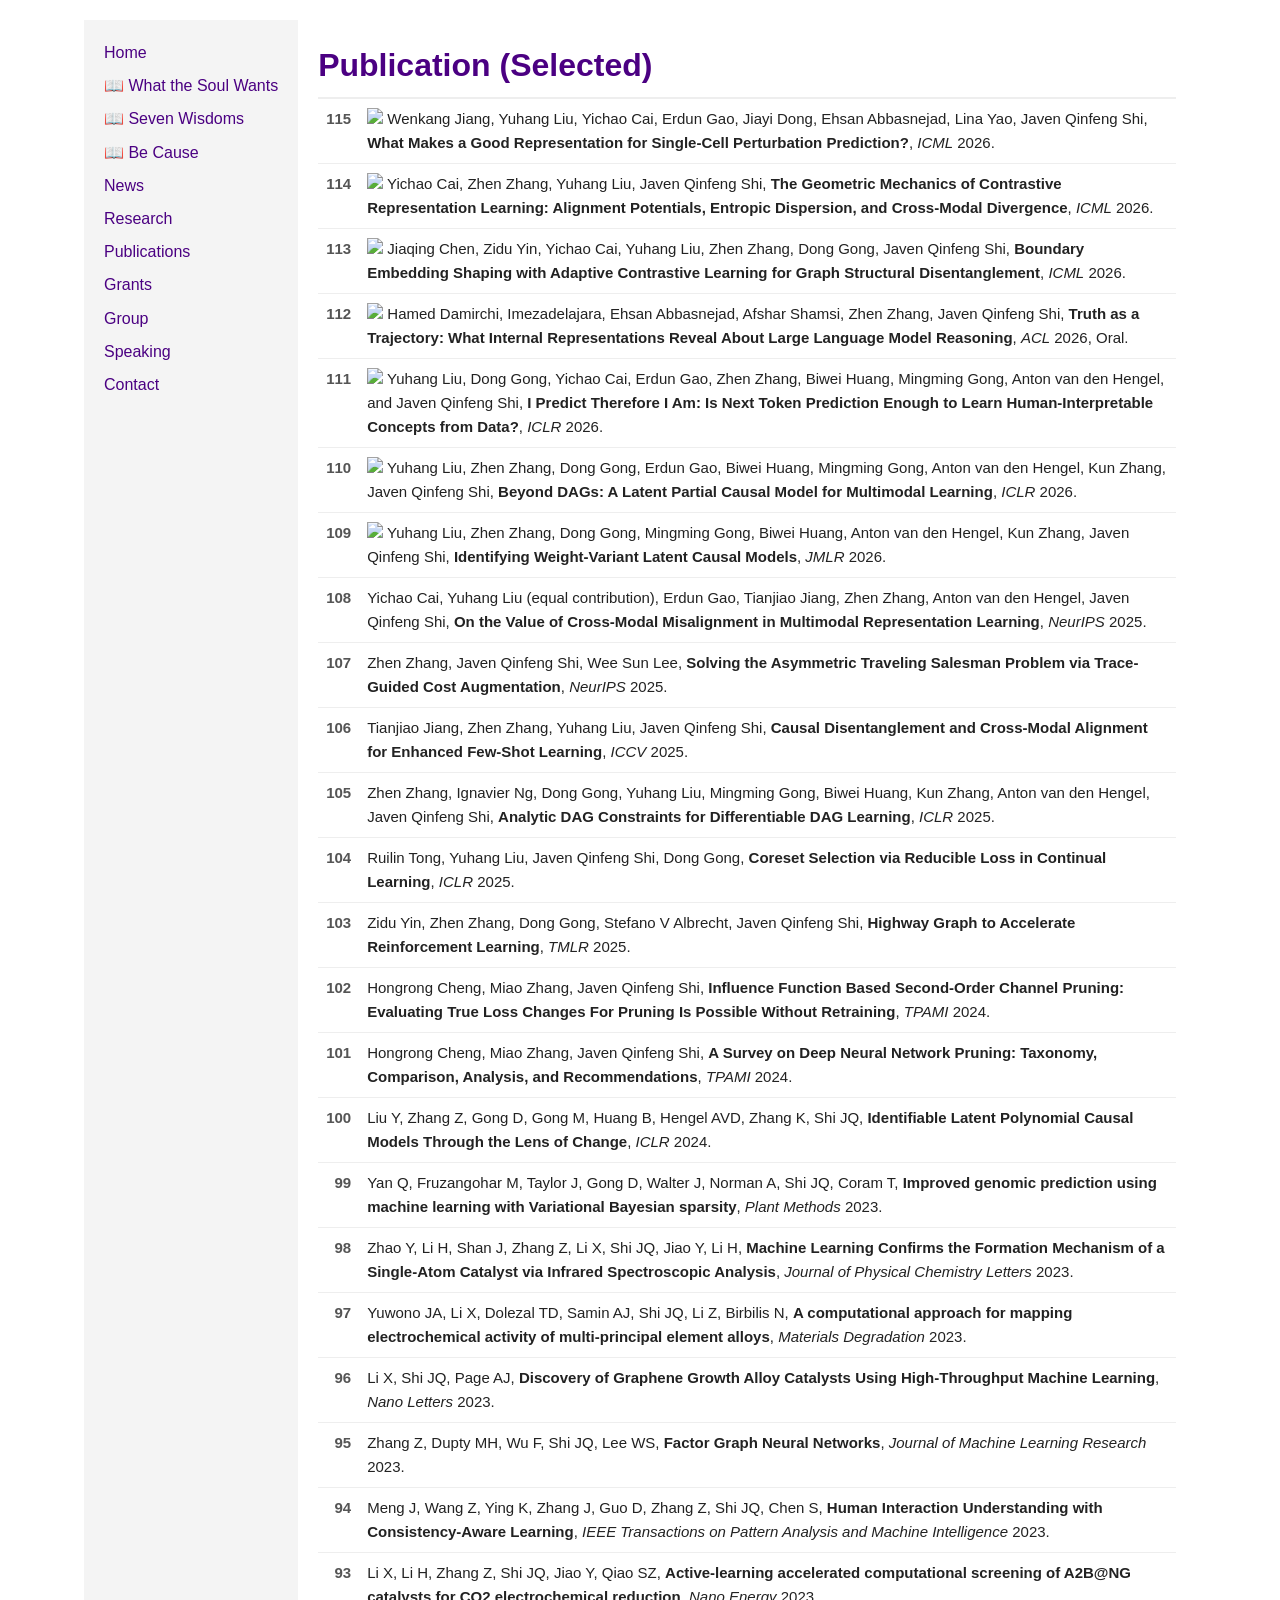
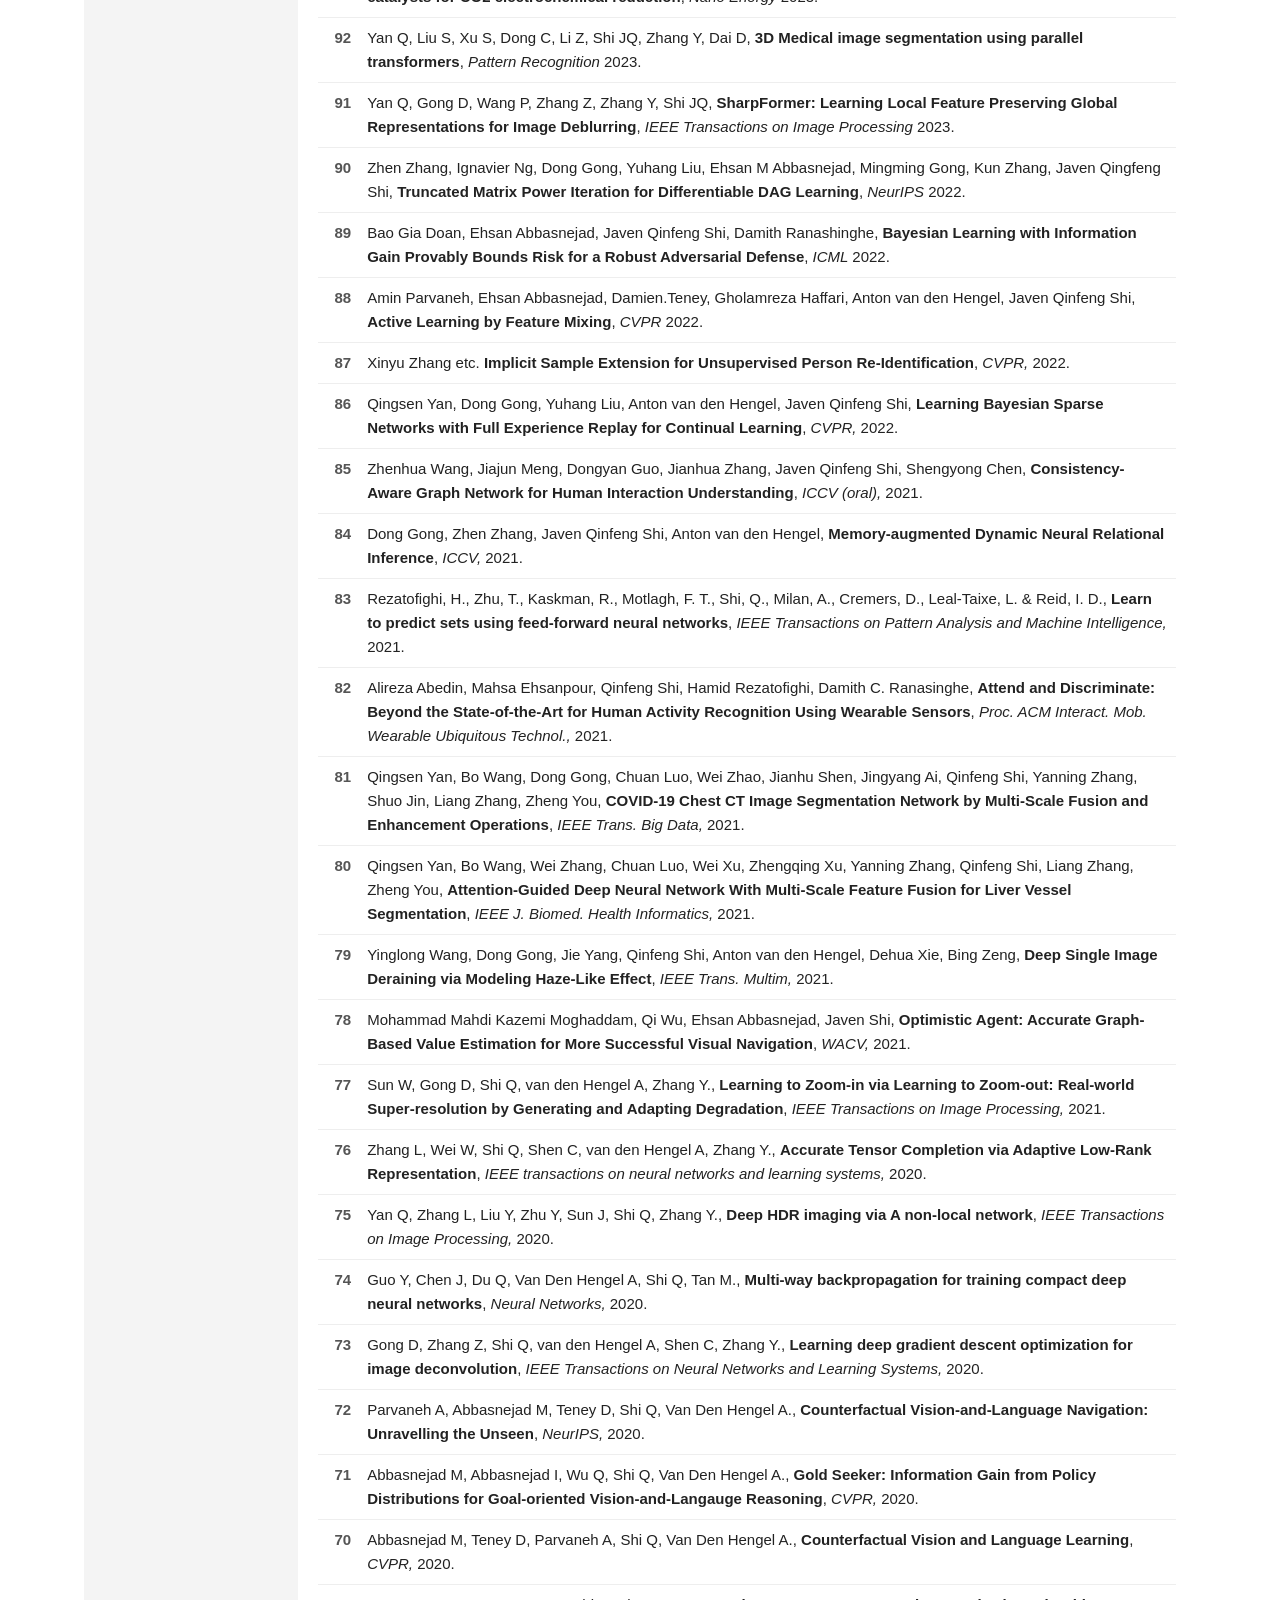
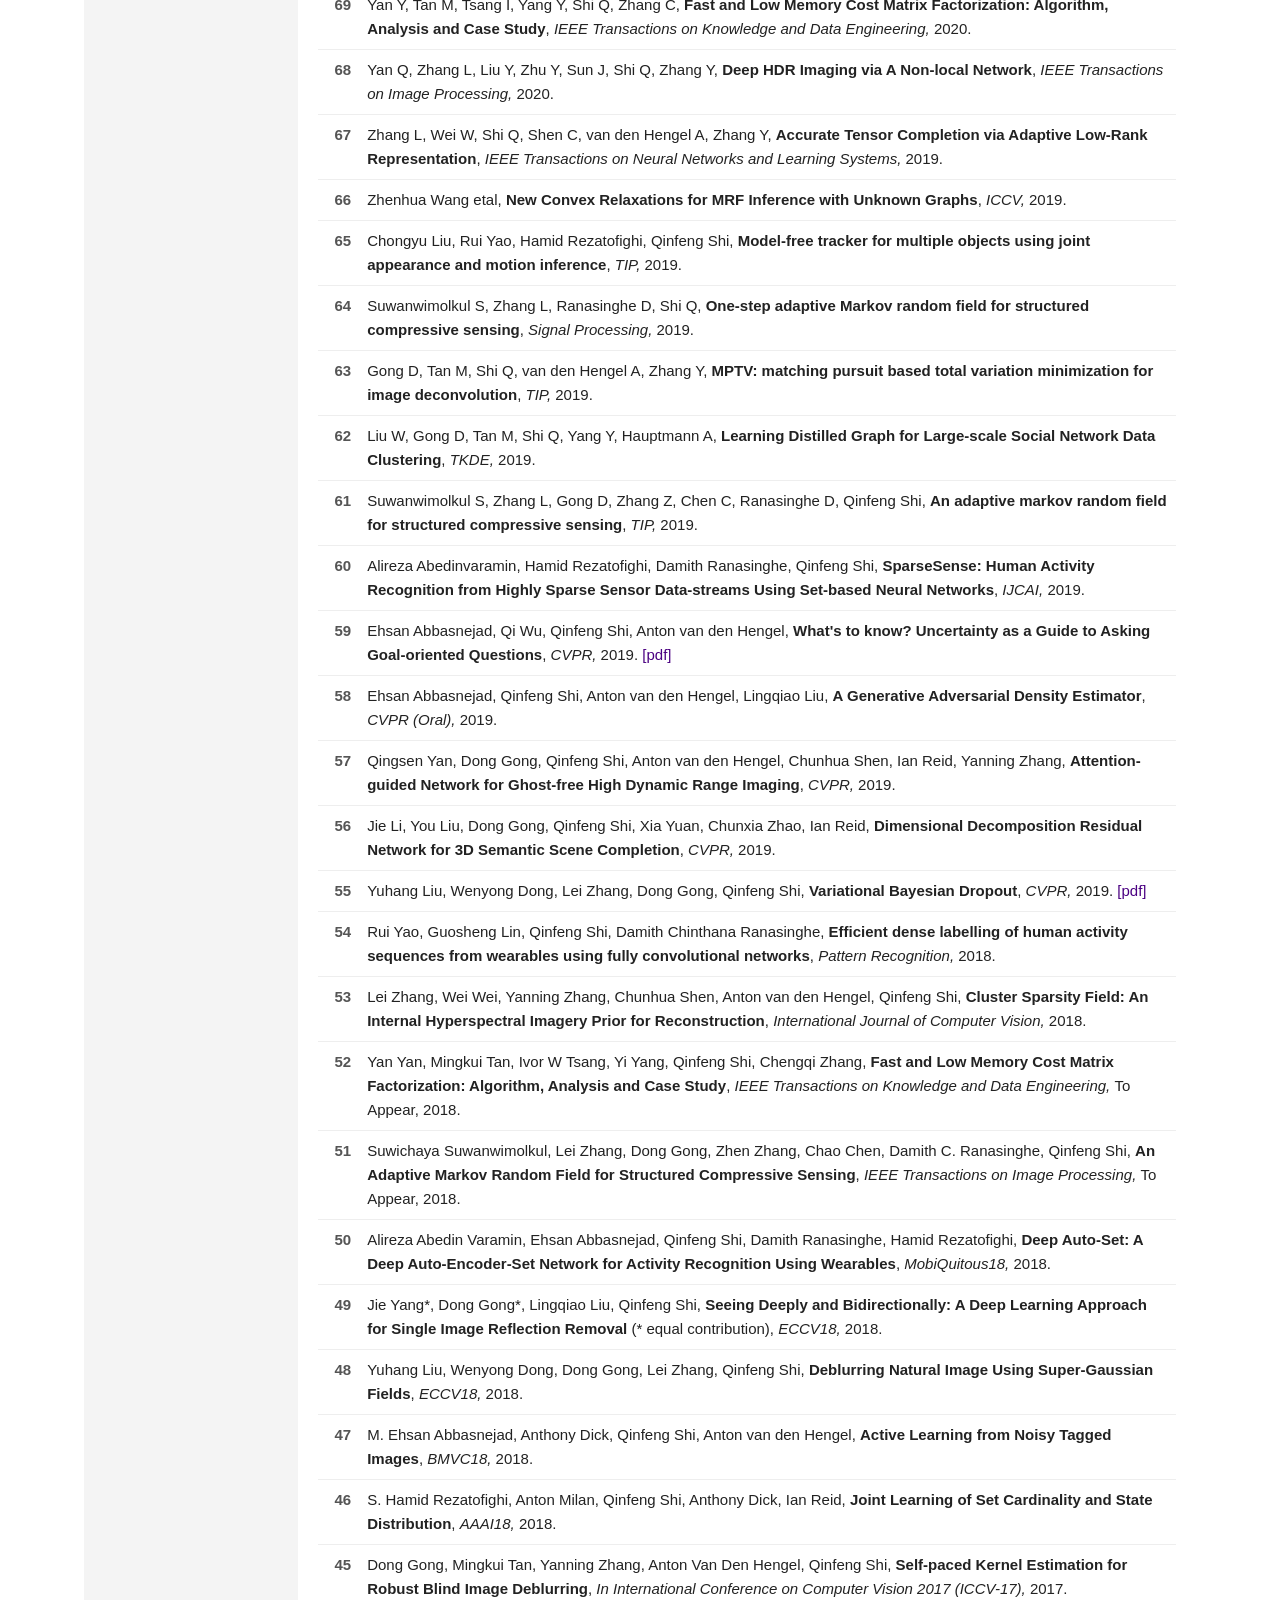
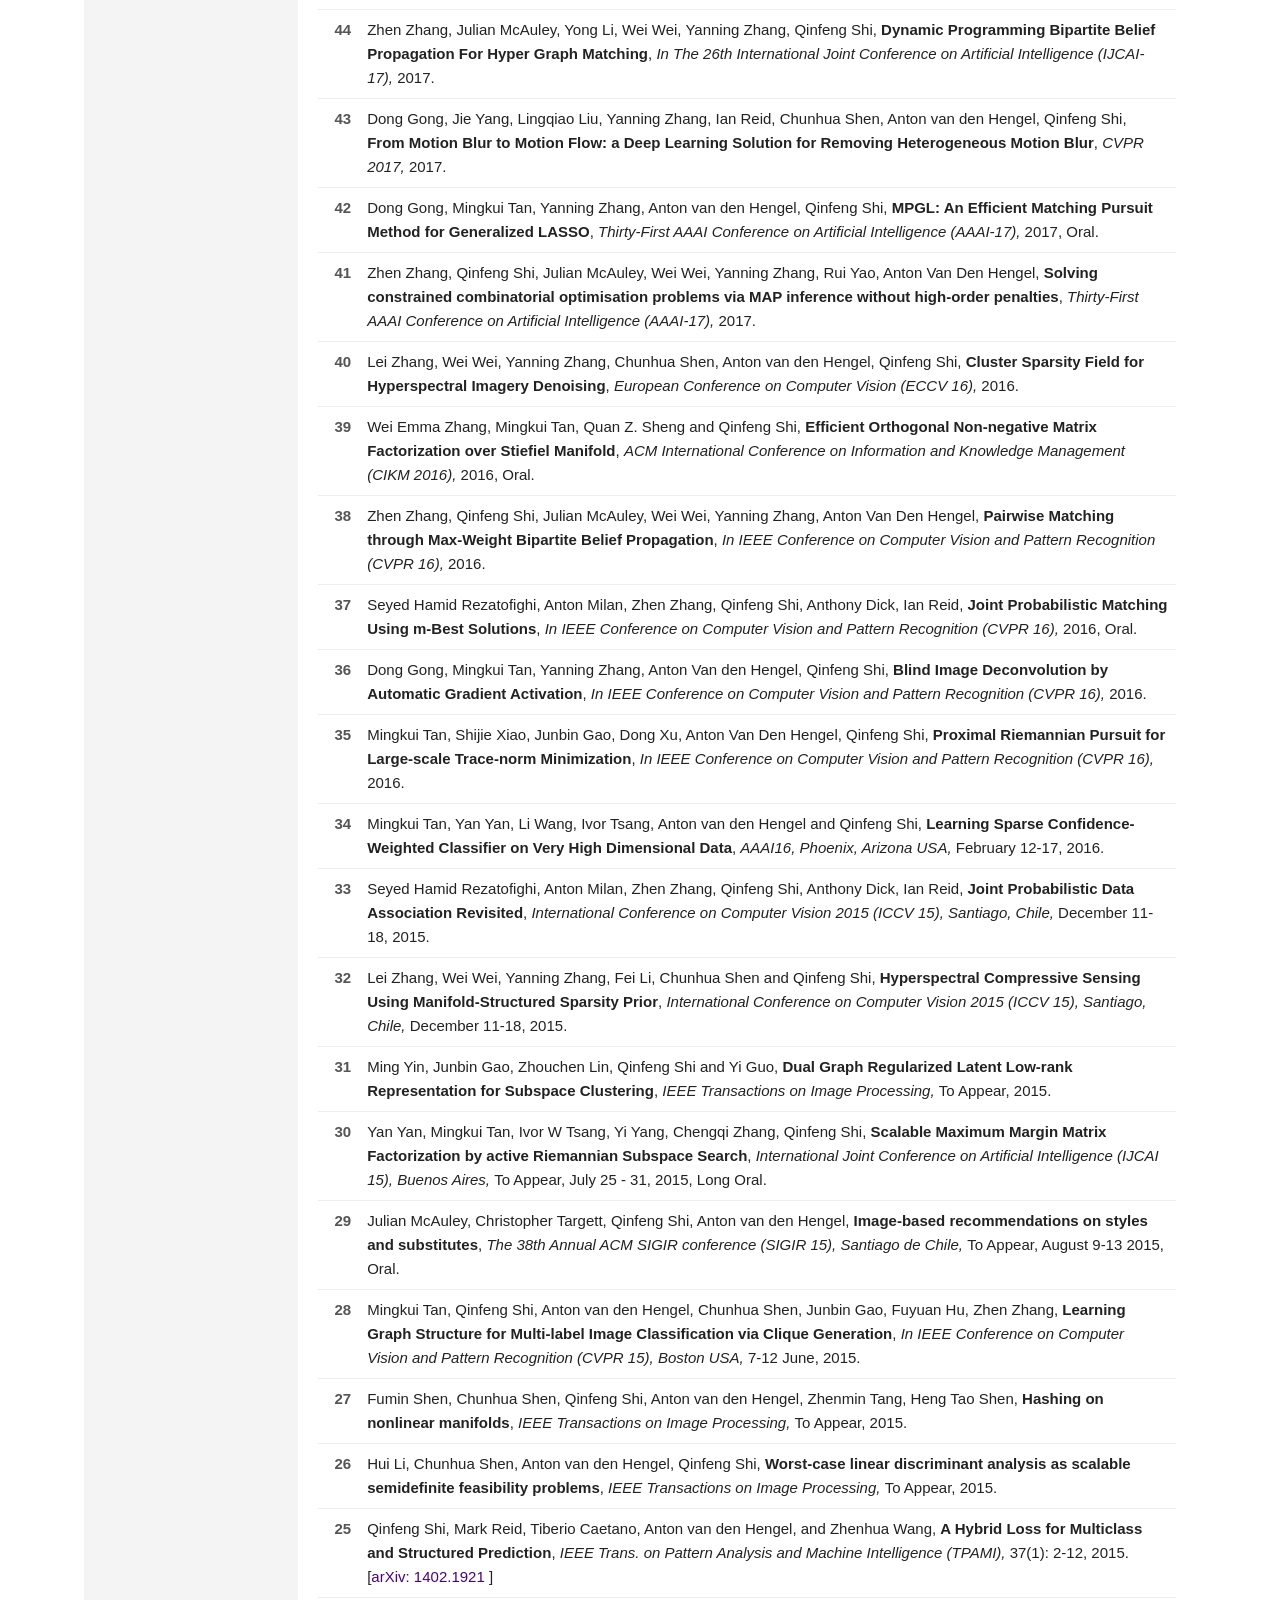
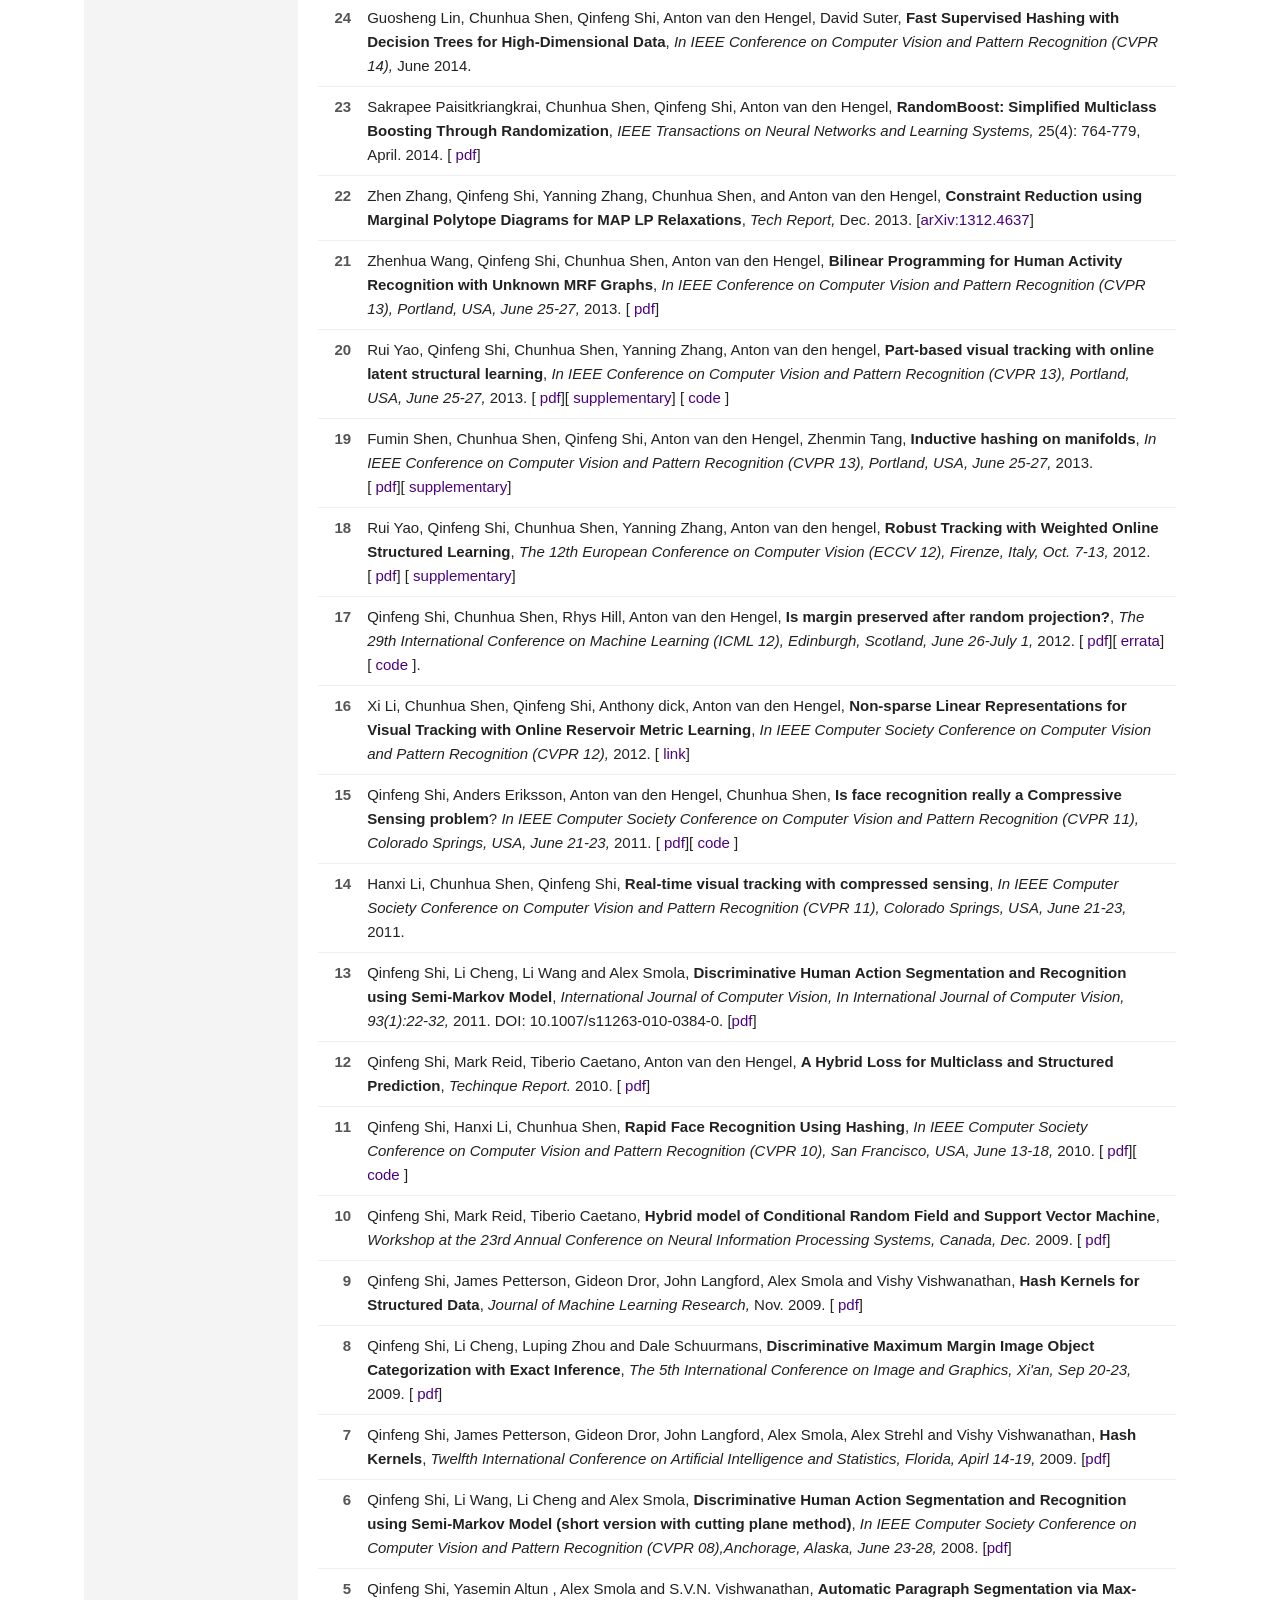
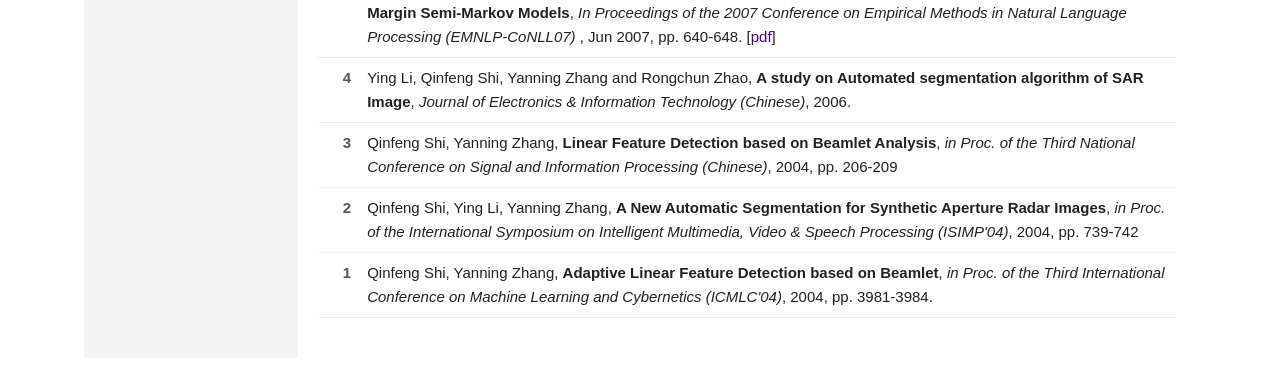
==== pubs.html @ 177cdf7b "Add files via upload" ====
<!DOCTYPE html>
<html lang="en">
<head>
  <meta charset="UTF-8">
  <meta name="viewport" content="width=device-width, initial-scale=1.0">
  <title>Causal AI Group – Professor Javen Qinfeng Shi</title>
  <link rel="stylesheet" href="style.css?v=2025-09-08"><!-- cache-bust -->
  <style>
    :root { color-scheme: light only; }
    html, body { background: #ffffff !important; color: #222 !important; font-family: Arial, sans-serif; margin: 0; line-height: 1.6; }
    a { color: #4B0082 !important; text-decoration: none; }
    a:hover { text-decoration: underline; }
    #container { display: flex; max-width: 1200px; margin: auto; }
    aside { flex: 0 0 180px; padding: 20px; background: #f4f4f4 !important; }
    main { flex: 1; padding: 20px; }
    h1 { color: #4B0082; border-bottom: 2px solid #eee; padding-bottom: 6px; }
    h2, h3 { color: #4B0082; margin-top: 30px; }
    ul { padding-left: 20px; }
    ul li { margin-bottom: 6px; }
    section { margin-bottom: 40px; }
    .future-students { margin-top: 30px; padding: 15px; background: #f9f9f9; border-left: 4px solid #4B0082; border-radius: 8px; }
    @media (max-width: 768px) { #container { flex-direction: column; } aside { width: 100%; text-align: center; } }
  </style>
</head>
<body>
<div id="container">
  <aside>
    <nav>
      <a href="index.html">Home</a><br>
      <a href="#soul-wants">📖 What the Soul Wants</a>
      <a href="index.html#seven-wisdoms">📖 Seven Wisdoms</a><br>
      <a href="index.html#book">📖 Be Cause</a><br>
      <a href="index.html#news">News</a><br>
      <a href="index.html#research">Research</a><br>
      <a href="pubs.html">Publications</a><br>
      <a href="grants.html">Grants</a><br>
      <a href="supervise.html">Group</a><br>
       <a href="index.html#speaking">Speaking</a><br>
       <a href="index.html#contact">Contact</a>
    </nav>
  </aside>

  <main>
    <h1>Publication (Selected)</h1>


  

   
  <!-- publication -->
 
 <tr>
  <td colspan="2">
    <a name="pubs"></a>
    <table cellpadding="5" cellspacing="0">
    	<tr>
        <td valign="top">115</td>
        <td>
          <img src="images/new.gif"> Wenkang Jiang, Yuhang Liu, Yichao Cai, Erdun Gao, Jiayi Dong, Ehsan Abbasnejad, Lina Yao, Javen Qinfeng Shi,
          <b>What Makes a Good Representation for Single-Cell Perturbation Prediction?</b>,
          <i>ICML</i> 2026. <br />
        </td>
      </tr>
      <tr>
        <td valign="top">114</td>
        <td>
          <img src="images/new.gif"> Yichao Cai, Zhen Zhang, Yuhang Liu, Javen Qinfeng Shi,
          <b>The Geometric Mechanics of Contrastive Representation Learning: Alignment Potentials, Entropic Dispersion, and Cross-Modal Divergence</b>,
          <i>ICML</i> 2026. <br />
        </td>
      </tr>
      <tr>
        <td valign="top">113</td>
        <td>
          <img src="images/new.gif"> Jiaqing Chen, Zidu Yin, Yichao Cai, Yuhang Liu, Zhen Zhang, Dong Gong, Javen Qinfeng Shi,
          <b>Boundary Embedding Shaping with Adaptive Contrastive Learning for Graph Structural Disentanglement</b>,
          <i>ICML</i> 2026. <br />
        </td>
      </tr>
<tr>
        <td valign="top">112</td>
        <td>
          <img src="images/new.gif"> Hamed Damirchi, Imezadelajara, Ehsan Abbasnejad, Afshar Shamsi, Zhen Zhang, Javen Qinfeng Shi,
          <b>Truth as a Trajectory: What Internal Representations Reveal About Large Language Model Reasoning</b>,
          <i>ACL</i> 2026, Oral. <br />
        </td>
      </tr>


    	<tr>
        <td valign="top">111</td>
        <td>
          <img src="images/new.gif"> Yuhang Liu, Dong Gong, Yichao Cai, Erdun Gao, Zhen Zhang, Biwei Huang, Mingming Gong, Anton van den Hengel, and Javen Qinfeng Shi,
          <b>I Predict Therefore I Am: Is Next Token Prediction Enough to Learn Human-Interpretable Concepts from Data?</b>,
          <i>ICLR</i> 2026. <br />
        </td>
      </tr>

    	<tr>
        <td valign="top">110</td>
        <td>
          <img src="images/new.gif"> Yuhang Liu, Zhen Zhang, Dong Gong, Erdun Gao, Biwei Huang, Mingming Gong, Anton van den Hengel, Kun Zhang, Javen Qinfeng Shi,
          <b>Beyond DAGs: A Latent Partial Causal Model for Multimodal Learning</b>,
          <i>ICLR</i> 2026. <br />
        </td>
      </tr>

    	<tr>
        <td valign="top">109</td>
        <td>
          <img src="images/new.gif"> Yuhang Liu, Zhen Zhang, Dong Gong, Mingming Gong, Biwei Huang, Anton van den Hengel, Kun Zhang, Javen Qinfeng Shi,
          <b>Identifying Weight-Variant Latent Causal Models</b>,
          <i>JMLR</i> 2026. <br />
        </td>
      </tr>
    	<tr>
        <td valign="top">108</td>
        <td>
          Yichao Cai, Yuhang Liu (equal contribution), Erdun Gao, Tianjiao Jiang, Zhen Zhang, Anton van den Hengel, Javen Qinfeng Shi,
          <b>On the Value of Cross-Modal Misalignment in Multimodal Representation Learning</b>,
          <i>NeurIPS</i> 2025. <br />
        </td>
      </tr>
      <tr>
        <td valign="top">107</td>
        <td>
         Zhen Zhang, Javen Qinfeng Shi, Wee Sun Lee,
          <b>Solving the Asymmetric Traveling Salesman Problem via Trace-Guided Cost Augmentation</b>,
          <i>NeurIPS</i> 2025. <br />
        </td>
      </tr>
    	
    	<tr>
        <td valign="top">106</td>
        <td>
          Tianjiao Jiang, Zhen Zhang, Yuhang Liu, Javen Qinfeng Shi,
          <b>Causal Disentanglement and Cross-Modal Alignment for Enhanced Few-Shot Learning</b>,
          <i>ICCV</i> 2025. <br />
        </td>
      </tr>
      <tr>
        <td valign="top">105</td>
        <td>
          Zhen Zhang, Ignavier Ng, Dong Gong, Yuhang Liu, Mingming Gong, Biwei Huang, Kun Zhang, Anton van den Hengel, Javen Qinfeng Shi,
          <b>Analytic DAG Constraints for Differentiable DAG Learning</b>,
          <i>ICLR</i> 2025. <br />
        </td>
      </tr>
      <tr>
        <td valign="top">104</td>
        <td>
         Ruilin Tong, Yuhang Liu, Javen Qinfeng Shi, Dong Gong,
          <b>Coreset Selection via Reducible Loss in Continual Learning</b>,
          <i>ICLR</i> 2025. <br />
        </td>
      </tr>
      <tr>
        <td valign="top">103</td>
        <td>
          Zidu Yin, Zhen Zhang, Dong Gong, Stefano V Albrecht, Javen Qinfeng Shi,
          <b>Highway Graph to Accelerate Reinforcement Learning</b>,
          <i>TMLR</i> 2025. <br />
        </td>
      </tr>

<td valign="top">  102</td>
	<td> 
	   Hongrong Cheng, Miao Zhang, Javen Qinfeng Shi,
	  <b> Influence Function Based Second-Order Channel Pruning: Evaluating True Loss Changes For Pruning Is Possible Without Retraining</b>,
	  <i> TPAMI </i> 2024. <br /> 
        </td>
	</tr>


	<td valign="top">  101</td>
	<td> 
	  Hongrong Cheng, Miao Zhang, Javen Qinfeng Shi,
	  <b> A Survey on Deep Neural Network Pruning: Taxonomy, Comparison, Analysis, and Recommendations</b>,
	  <i> TPAMI </i> 2024. <br /> 
        </td>
	</tr>
	<td valign="top">  100</td>
	<td> 
	   Liu Y, Zhang Z, Gong D, Gong M, Huang B, Hengel AVD, Zhang K, Shi JQ,
	  <b> Identifiable Latent Polynomial Causal Models Through the Lens of Change</b>,
	  <i> ICLR </i> 2024. <br /> 
        </td>
	</tr>
<td valign="top">  99</td>
	<td> 
	   Yan Q, Fruzangohar M, Taylor J, Gong D, Walter J, Norman A, Shi JQ, Coram T,
	  <b> Improved genomic prediction using machine learning with Variational Bayesian sparsity</b>,
	  <i> Plant Methods </i> 2023. <br /> 
        </td>
	</tr>
	<td valign="top">  98</td>
	<td> 
	  Zhao Y, Li H, Shan J, Zhang Z, Li X, Shi JQ, Jiao Y, Li H,
	  <b> Machine Learning Confirms the Formation Mechanism of a Single-Atom Catalyst via Infrared Spectroscopic Analysis</b>,
	  <i> Journal of Physical Chemistry Letters </i> 2023. <br /> 
        </td>
	</tr>
	<td valign="top">  97</td>
	<td> 
	   Yuwono JA, Li X, Dolezal TD, Samin AJ, Shi JQ, Li Z, Birbilis N,
	  <b> A computational approach for mapping electrochemical activity of multi-principal element alloys</b>,
	  <i> Materials Degradation </i> 2023. <br /> 
        </td>
	</tr>
	<td valign="top">  96</td>
	<td> 
	 Li X, Shi JQ, Page AJ,
	  <b> Discovery of Graphene Growth Alloy Catalysts Using High-Throughput Machine Learning</b>,
	  <i> Nano Letters </i> 2023. <br /> 
        </td>
	</tr>

	<td valign="top">  95</td>
	<td> 
	  Zhang Z, Dupty MH, Wu F, Shi JQ, Lee WS,
	  <b> Factor Graph Neural Networks</b>,
	  <i> Journal of Machine Learning Research </i> 2023. <br /> 
        </td>
	</tr>
	<td valign="top">  94</td>
	<td> 
	  Meng J, Wang Z, Ying K, Zhang J, Guo D, Zhang Z, Shi JQ, Chen S,
	  <b> Human Interaction Understanding with Consistency-Aware Learning</b>,
	  <i> IEEE Transactions on Pattern Analysis and Machine Intelligence </i> 2023. <br /> 
        </td>
	</tr>
	<td valign="top">  93</td>
	<td> 
	  Li X, Li H, Zhang Z, Shi JQ, Jiao Y, Qiao SZ,
	  <b> Active-learning accelerated computational screening of A<inf>2</inf>B@NG catalysts for CO<inf>2</inf> electrochemical reduction</b>,
	  <i> Nano Energy </i> 2023. <br /> 
        </td>
	</tr>
	<td valign="top">  92</td>
	<td> 
	   Yan Q, Liu S, Xu S, Dong C, Li Z, Shi JQ, Zhang Y, Dai D,
	  <b> 3D Medical image segmentation using parallel transformers</b>,
	  <i> Pattern Recognition </i> 2023. <br /> 
        </td>
	</tr>
	<td valign="top">  91</td>
	<td> 
	  Yan Q, Gong D, Wang P, Zhang Z, Zhang Y, Shi JQ,
	  <b> SharpFormer: Learning Local Feature Preserving Global Representations for Image Deblurring</b>,
	  <i> IEEE Transactions on Image Processing </i> 2023. <br /> 
        </td>
	</tr>
	<td valign="top">  90</td>
	<td> 
	  Zhen Zhang, Ignavier Ng, Dong Gong, Yuhang Liu, Ehsan M Abbasnejad, Mingming Gong, Kun Zhang, Javen Qingfeng Shi,
	  <b> Truncated Matrix Power Iteration for Differentiable DAG Learning</b>,
	  <i> NeurIPS </i> 2022. <br /> 
        </td>
	</tr>
	<td valign="top">  89</td>
	<td> 
	 Bao Gia Doan, Ehsan Abbasnejad, Javen Qinfeng Shi, Damith Ranashinghe,
	  <b> Bayesian Learning with Information Gain Provably Bounds Risk for a Robust Adversarial Defense</b>,
	  <i> ICML </i> 2022. <br /> 
        </td>
	</tr>
    
	<td valign="top">  88</td>
	<td> 
	 Amin Parvaneh, Ehsan Abbasnejad, Damien.Teney, Gholamreza Haffari, Anton van den Hengel, 
     Javen Qinfeng Shi,
	  <b> Active Learning by Feature Mixing</b>,
	  <i> CVPR </i> 2022. <br /> 
        </td>
	</tr>
	<td valign="top">  87</td>
	<td> 
	   Xinyu Zhang etc.
	  <b> Implicit Sample Extension for Unsupervised Person Re-Identification</b>,
	  <i> CVPR, </i> 2022. <br /> 
        </td>
	</tr>
	<td valign="top">  86</td>
	<td> 
	 Qingsen Yan, Dong Gong, Yuhang Liu, Anton van den Hengel, 
     Javen Qinfeng Shi,
	  <b> Learning Bayesian Sparse Networks with Full Experience Replay for Continual Learning</b>,
	  <i> CVPR, </i> 2022. <br /> 
        </td>
	</tr>
	<td valign="top">  85</td>
	<td> 
	  Zhenhua Wang, Jiajun Meng, Dongyan Guo, Jianhua Zhang, Javen Qinfeng Shi, Shengyong Chen,
	  <b> Consistency-Aware Graph Network for Human Interaction Understanding</b>,
	  <i> ICCV (oral), </i> 2021. <br /> 
        </td>
	</tr>
	<td valign="top">  84</td>
	<td> 
	  Dong Gong, Zhen Zhang, Javen Qinfeng Shi, Anton van den Hengel,
	  <b> Memory-augmented Dynamic Neural Relational Inference</b>,
	  <i> ICCV, </i> 2021. <br /> 
        </td>
	</tr>
	<td valign="top">  83</td>
	<td> 
	  Rezatofighi, H., Zhu, T., Kaskman, R., Motlagh, F. T., Shi, Q., Milan, A., Cremers, D., Leal-Taixe, L. & Reid, I. D.,
	  <b> Learn to predict sets using feed-forward neural networks</b>,
	  <i>IEEE Transactions on Pattern Analysis and Machine Intelligence, </i> 2021. <br /> 
        </td>
	</tr>
	<td valign="top">  82</td>
	<td> 
	  Alireza Abedin, Mahsa Ehsanpour, Qinfeng Shi, Hamid Rezatofighi, Damith C. Ranasinghe,
	  <b> Attend and Discriminate: Beyond the State-of-the-Art for Human Activity Recognition Using Wearable Sensors</b>,
	  <i> Proc. ACM Interact. Mob. Wearable Ubiquitous Technol., </i> 2021. <br /> 
        </td>
	</tr>
	<td valign="top">  81</td>
	<td> 
	  Qingsen Yan, Bo Wang, Dong Gong, Chuan Luo, Wei Zhao, Jianhu Shen, Jingyang Ai, Qinfeng Shi, Yanning Zhang, Shuo Jin, Liang Zhang, Zheng You,
	  <b> COVID-19 Chest CT Image Segmentation Network by Multi-Scale Fusion and Enhancement Operations</b>,
	  <i> IEEE Trans. Big Data, </i> 2021. <br /> 
        </td>
	</tr>
	<td valign="top">  80</td>
	<td> 
	   Qingsen Yan, Bo Wang, Wei Zhang, Chuan Luo, Wei Xu, Zhengqing Xu, Yanning Zhang, Qinfeng Shi, Liang Zhang, Zheng You,
	  <b> Attention-Guided Deep Neural Network With Multi-Scale Feature Fusion for Liver Vessel Segmentation</b>,
	  <i> IEEE J. Biomed. Health Informatics, </i> 2021. <br /> 
        </td>
	</tr>
	<td valign="top">  79</td>
	<td> 
	  Yinglong Wang, Dong Gong, Jie Yang, Qinfeng Shi, Anton van den Hengel, Dehua Xie, Bing Zeng,
	  <b> Deep Single Image Deraining via Modeling Haze-Like Effect</b>,
	  <i> IEEE Trans. Multim, </i> 2021. <br /> 
        </td>
	</tr>
	<td valign="top">  78</td>
	<td> 
	  Mohammad Mahdi Kazemi Moghaddam, Qi Wu, Ehsan Abbasnejad, Javen Shi,
	  <b> Optimistic Agent: Accurate Graph-Based Value Estimation for More Successful Visual Navigation</b>,
	  <i> WACV, </i> 2021. <br /> 
        </td>
	</tr>
	    <td valign="top">  77</td>
	<td> 
	 Sun W, Gong D, Shi Q, van den Hengel A, Zhang Y.,
	  <b> Learning to Zoom-in via Learning to Zoom-out: Real-world Super-resolution by Generating and Adapting Degradation</b>,
	  <i> IEEE Transactions on Image Processing, </i> 2021. <br /> 
        </td>
	</tr>
	    <td valign="top">  76</td>
	<td> 
	  Zhang L, Wei W, Shi Q, Shen C, van den Hengel A, Zhang Y.,
	  <b> Accurate Tensor Completion via Adaptive Low-Rank Representation</b>,
	  <i> IEEE transactions on neural networks and learning systems, </i> 2020. <br /> 
        </td>
	</tr>
	    <td valign="top">  75</td>
	<td> 
	  Yan Q, Zhang L, Liu Y, Zhu Y, Sun J, Shi Q, Zhang Y.,
	  <b> Deep HDR imaging via A non-local network</b>,
	  <i> IEEE Transactions on Image Processing, </i> 2020. <br /> 
        </td>
	</tr>
	    <td valign="top">  74</td>
	<td> 
	  Guo Y, Chen J, Du Q, Van Den Hengel A, Shi Q, Tan M.,
	  <b> Multi-way backpropagation for training compact deep neural networks</b>,
	  <i> Neural Networks, </i> 2020. <br /> 
        </td>
	</tr>
	    <td valign="top">  73</td>
	<td> 
	   Gong D, Zhang Z, Shi Q, van den Hengel A, Shen C, Zhang Y.,
	  <b> Learning deep gradient descent optimization for image deconvolution</b>,
	  <i> IEEE Transactions on Neural Networks and Learning Systems, </i> 2020. <br /> 
        </td>
	</tr>
	    <td valign="top">  72</td>
	<td> 
	  Parvaneh A, Abbasnejad M, Teney D, Shi Q, Van Den Hengel A.,
	  <b> Counterfactual Vision-and-Language Navigation: Unravelling the Unseen</b>,
	  <i> NeurIPS, </i> 2020. <br /> 
        </td>
	</tr>
	    <td valign="top">  71</td>
	<td> 
	  Abbasnejad M, Abbasnejad I, Wu Q, Shi Q, Van Den Hengel A.,
	  <b> Gold Seeker: Information Gain from Policy Distributions for Goal-oriented Vision-and-Langauge Reasoning</b>,
	  <i> CVPR, </i> 2020. <br /> 
        </td>
	</tr>
	    <td valign="top">  70</td>
	<td> 
	   Abbasnejad M, Teney D, Parvaneh A, Shi Q, Van Den Hengel A.,
	  <b> Counterfactual Vision and Language Learning</b>,
	  <i> CVPR, </i> 2020. <br /> 
        </td>
	</tr>
	</tr>
	    <td valign="top">  69</td>
	<td> 
	   Yan Y, Tan M, Tsang I, Yang Y, Shi Q, Zhang C,
	  <b> Fast and Low Memory Cost Matrix Factorization: Algorithm, Analysis and Case Study</b>,
	  <i> IEEE Transactions on Knowledge and Data Engineering, </i> 2020. <br /> 
        </td>
	</tr>
	    <td valign="top">  68</td>
	<td> 
	   Yan Q, Zhang L, Liu Y, Zhu Y, Sun J, Shi Q, Zhang Y,
	  <b> Deep HDR Imaging via A Non-local Network</b>,
	  <i> IEEE Transactions on Image Processing, </i> 2020. <br /> 
        </td>
	</tr>
	    <td valign="top">  67</td>
	<td> 
	   Zhang L, Wei W, Shi Q, Shen C, van den Hengel A, Zhang Y,
	  <b> Accurate Tensor Completion via Adaptive Low-Rank Representation</b>,
	  <i> IEEE Transactions on Neural Networks and Learning Systems, </i> 2019. <br /> 
        </td>
	</tr>
	</tr>
	    <td valign="top">  66</td>
	<td> 
	   Zhenhua Wang etal,
	  <b> New Convex Relaxations for MRF Inference with Unknown Graphs</b>,
	  <i> ICCV, </i> 2019. <br /> 
        </td>
	</tr>
	    <td valign="top">  65</td>
	<td> 
	   Chongyu Liu, Rui Yao, Hamid Rezatofighi, Qinfeng Shi,
	  <b> Model-free tracker for multiple objects using joint appearance and motion inference</b>,
	  <i> TIP, </i> 2019. <br /> 
        </td>
	</tr>
	    <td valign="top">  64</td>
	<td> 
	   Suwanwimolkul S, Zhang L, Ranasinghe D, Shi Q,
	  <b> One-step adaptive Markov random field for structured compressive sensing</b>,
	  <i> Signal Processing, </i> 2019. <br /> 
        </td>
	</tr>
	    <td valign="top">  63</td>
	<td> 
	  Gong D, Tan M, Shi Q, van den Hengel A, Zhang Y,
	  <b> MPTV: matching pursuit based total variation minimization for image deconvolution</b>,
	  <i> TIP, </i> 2019. <br /> 
        </td>
	</tr>
<td valign="top">  62</td>
	<td> 
	 Liu W, Gong D, Tan M, Shi Q, Yang Y, Hauptmann A,
	  <b> Learning Distilled Graph for Large-scale Social Network Data Clustering</b>,
	  <i> TKDE, </i> 2019. <br /> 
        </td>
	</tr>
<td valign="top">  61</td>
	<td> 
	  Suwanwimolkul S, Zhang L, Gong D, Zhang Z, Chen C, Ranasinghe D, Qinfeng Shi,
	  <b> An adaptive markov random field for structured compressive sensing</b>,
	  <i> TIP, </i> 2019. <br /> 
        </td>
	</tr>
	
<td valign="top">  60</td>
	<td> 
	  Alireza Abedinvaramin, Hamid Rezatofighi, Damith Ranasinghe, Qinfeng Shi,
	  <b> SparseSense: Human Activity Recognition from Highly Sparse Sensor Data-streams Using Set-based Neural Networks</b>,
	  <i> IJCAI, </i> 2019. <br /> 
        </td>
    </tr>
		<td valign="top">  59</td>
	<td> 
	  Ehsan Abbasnejad, Qi Wu, Qinfeng Shi, Anton van den Hengel,
	  <b> What's to know? Uncertainty as a Guide to Asking Goal-oriented Questions</b>,
	  <i> CVPR, </i> 2019. <a href=" https://arxiv.org/abs/1812.06401"> [pdf] <br /> 
        </td>
    </tr>
		<td valign="top">  58</td>
	<td> 
	  Ehsan Abbasnejad, Qinfeng Shi, Anton van den Hengel, Lingqiao Liu,
	  <b> A Generative Adversarial Density Estimator</b>,
	  <i> CVPR (Oral), </i> 2019.<br /> 
        </td>
    </tr>
		<td valign="top">  57</td>
	<td> 
	  Qingsen Yan, Dong Gong, Qinfeng Shi, Anton van den Hengel, Chunhua Shen, Ian Reid, Yanning Zhang,
	  <b> Attention-guided Network for Ghost-free High Dynamic Range Imaging</b>,
	  <i> CVPR, </i> 2019.<br /> 
        </td>
    </tr>
		<td valign="top">  56</td>
	<td> 
	  Jie Li, You Liu, Dong Gong, Qinfeng Shi, Xia Yuan, Chunxia Zhao, Ian Reid,
	  <b> Dimensional Decomposition Residual Network for 3D Semantic Scene Completion</b>,
	  <i> CVPR, </i> 2019.<br /> 
        </td>
    </tr>
		<td valign="top">  55</td>
	<td> 
	  Yuhang Liu, Wenyong Dong, Lei Zhang, Dong Gong, Qinfeng Shi,
	  <b> Variational Bayesian Dropout</b>,
	  <i> CVPR, </i> 2019. <a href="https://arxiv.org/abs/1811.07533">[pdf] </a><br /> 
        </td>
    </tr>
		<td valign="top">  54</td>
	<td> 
	  Rui Yao, Guosheng Lin, Qinfeng Shi, Damith Chinthana Ranasinghe,
	  <b> Efficient dense labelling of human activity sequences from wearables using fully convolutional networks</b>,
	  <i> Pattern Recognition, </i> 2018.<br /> 
        </td>
    </tr>
		<td valign="top">  53</td>
	<td> 
	  Lei Zhang, Wei Wei, Yanning Zhang, Chunhua Shen, Anton van den Hengel, Qinfeng Shi,
	  <b> Cluster Sparsity Field: An Internal Hyperspectral Imagery Prior for Reconstruction</b>,
	  <i> International Journal of Computer Vision, </i> 2018.<br /> 
        </td>
    </tr>
		<td valign="top">  52</td>
	<td> 
	   Yan Yan, Mingkui Tan, Ivor W Tsang, Yi Yang, Qinfeng Shi, Chengqi Zhang,
	  <b> Fast and Low Memory Cost Matrix Factorization: Algorithm, Analysis and Case Study</b>,
	  <i> IEEE Transactions on Knowledge and Data Engineering, </i> To Appear, 2018.<br /> 
        </td>
    </tr>
		<td valign="top">  51</td>
	<td> 
	   Suwichaya Suwanwimolkul, Lei Zhang, Dong Gong, Zhen Zhang, Chao Chen, Damith C. Ranasinghe, Qinfeng Shi,
	  <b>An Adaptive Markov Random Field for Structured Compressive Sensing</b>,
	  <i> IEEE Transactions on Image Processing, </i> To Appear, 2018.<br /> 
        </td>
    </tr>
	    	<tr> 
	<td valign="top">  50</td>
	<td> 
	   Alireza Abedin Varamin, Ehsan Abbasnejad, Qinfeng Shi, Damith Ranasinghe, Hamid Rezatofighi,
	  <b>Deep Auto-Set: A Deep Auto-Encoder-Set Network for Activity Recognition Using Wearables</b>,
	  <i> MobiQuitous18, </i> 2018. <br /> 
        </td>
    </tr>
	    	<tr> 
	<td valign="top">  49</td>
	<td> 
	   Jie Yang*, Dong Gong*, Lingqiao Liu, Qinfeng Shi, 
	  <b>Seeing Deeply and Bidirectionally: A Deep Learning Approach for Single Image Reflection Removal</b> (* equal contribution),
	  <i> ECCV18, </i> 2018. <br /> 
        </td>
    </tr>
	    	<tr> 
	<td valign="top">  48</td>
	<td> 
	  Yuhang Liu, Wenyong Dong, Dong Gong, Lei Zhang, Qinfeng Shi, 
	  <b>Deblurring Natural Image Using Super-Gaussian Fields</b>,
	  <i> ECCV18, </i> 2018. <br /> 
        </td>
    </tr>
	    	<tr> 
	<td valign="top">  47</td>
	<td> 
	   M. Ehsan Abbasnejad, Anthony Dick, Qinfeng Shi, Anton van den Hengel, 
	  <b>Active Learning from Noisy Tagged Images</b>,
	  <i> BMVC18, </i> 2018. <br /> 
        </td>
    </tr>
	    	<tr> 
	<td valign="top">  46</td>
	<td> 
	   S. Hamid Rezatofighi, Anton Milan, Qinfeng Shi, Anthony Dick, Ian Reid, 
	  <b>Joint Learning of Set Cardinality and State Distribution</b>,
	  <i> AAAI18, </i> 2018. <br /> 
        </td>
    </tr>
	    	<tr> 
	<td valign="top">  45</td>
	<td> 
	  Dong  Gong, Mingkui Tan, Yanning Zhang, Anton Van Den Hengel, Qinfeng Shi, 
	  <b>Self-paced Kernel Estimation for Robust Blind Image Deblurring</b>,
	  <i> In International Conference on Computer Vision 2017 (ICCV-17), </i>  2017. <br /> 
        </td>
    </tr>
	    	<tr> 
	<td valign="top">  44</td>
	<td> 
	 Zhen Zhang, Julian McAuley, Yong Li, Wei Wei, Yanning Zhang, Qinfeng Shi, 
	  <b>Dynamic Programming Bipartite Belief Propagation For Hyper Graph Matching</b>,
	  <i>  In The 26th International Joint Conference on Artificial Intelligence (IJCAI-17), </i> 2017. <br /> 
        </td>
    </tr>
	    	<tr> 
	<td valign="top">  43</td>
	<td> 
	  Dong Gong, Jie Yang, Lingqiao Liu, Yanning Zhang, Ian Reid, Chunhua Shen, Anton van den Hengel, Qinfeng Shi, 
	  <b>From Motion Blur to Motion Flow: a Deep Learning Solution for Removing Heterogeneous Motion Blur</b>,
	  <i>  CVPR 2017, </i> 2017. <br /> 
        </td>
    </tr>
	    	<tr> 
	<td valign="top">  42</td>
	<td> 
	  Dong Gong, Mingkui Tan, Yanning Zhang, Anton van den Hengel, Qinfeng Shi, 
	  <b>MPGL: An Efficient Matching Pursuit Method for Generalized LASSO</b>,
	  <i>  Thirty-First AAAI Conference on Artificial Intelligence (AAAI-17), </i> 2017, Oral. <br /> 
        </td>
    </tr>
	    	<tr> 
	<td valign="top">  41</td>
	<td> 
	   Zhen Zhang, Qinfeng Shi, Julian McAuley, Wei Wei, Yanning Zhang, Rui Yao, Anton Van Den Hengel, 
	  <b>Solving constrained combinatorial optimisation problems via MAP inference without high-order penalties</b>,
	  <i>  Thirty-First AAAI Conference on Artificial Intelligence (AAAI-17), </i> 2017. <br /> 
        </td>
    </tr>
	    	<tr> 
	<td valign="top">  40</td>
	<td> 
	  Lei Zhang, Wei Wei, Yanning Zhang, Chunhua Shen, Anton van den Hengel, Qinfeng Shi, 
	  <b>Cluster Sparsity Field for Hyperspectral Imagery Denoising</b>,
	  <i>  European Conference on Computer Vision (ECCV 16), </i> 2016. <br /> 
        </td>
    </tr>
	    	<tr> 
	<td valign="top">  39</td>
	<td> 
	  Wei Emma Zhang, Mingkui Tan, Quan Z. Sheng and Qinfeng Shi, 
	  <b>Efficient Orthogonal Non-negative Matrix Factorization over Stiefiel Manifold</b>,
	  <i> ACM International Conference on Information and Knowledge Management (CIKM 2016), </i> 2016, Oral. <br /> 
        </td>
    </tr>
	    	<tr> 
	<td valign="top">  38</td>
	<td> 
	  Zhen Zhang, Qinfeng Shi, Julian McAuley, Wei Wei, Yanning Zhang, Anton Van Den Hengel, 
	  <b>Pairwise Matching through Max-Weight Bipartite Belief Propagation</b>,
	  <i>  In IEEE Conference on Computer Vision and Pattern Recognition (CVPR 16), </i> 2016. <br /> 
        </td>
    </tr>
	    	<tr> 
	<td valign="top">  37</td>
	<td> 
	  Seyed Hamid Rezatofighi, Anton Milan, Zhen Zhang, Qinfeng Shi, Anthony Dick, Ian Reid, 
	  <b>Joint Probabilistic Matching Using m-Best Solutions</b>,
	  <i>  In IEEE Conference on Computer Vision and Pattern Recognition (CVPR 16), </i> 2016, Oral. <br /> 
        </td>
    </tr>
	    	<tr> 
	<td valign="top">  36</td>
	<td> 
	  Dong Gong, Mingkui Tan, Yanning Zhang, Anton Van den Hengel, Qinfeng Shi, 
	  <b>Blind Image Deconvolution by Automatic Gradient Activation</b>,
	  <i>  In IEEE Conference on Computer Vision and Pattern Recognition (CVPR 16), </i> 2016. <br />  
        </td>
    </tr>
	    	<tr> 
	<td valign="top">  35</td>
	<td> 
	  Mingkui  Tan, Shijie  Xiao, Junbin  Gao, Dong  Xu, Anton Van Den  Hengel, Qinfeng  Shi, 
	  <b>Proximal Riemannian Pursuit for Large-scale Trace-norm Minimization</b>,
	  <i>  In IEEE Conference on Computer Vision and Pattern Recognition (CVPR 16), </i> 2016. <br />  
        </td>
    </tr>
	    	<tr> 
	<td valign="top">  34</td>
	<td> 
	  Mingkui Tan, Yan Yan, Li Wang, Ivor Tsang, Anton van den Hengel and Qinfeng Shi, 
	  <b>Learning Sparse Confidence-Weighted Classifier on Very High Dimensional Data</b>,
	  <i> AAAI16, Phoenix, Arizona USA, </i> February 12-17, 2016. <br /> 
        </td>
    </tr>
		<!--<table cellpadding=5>
	    	<tr> 
	<td valign="top">  34</td>
	<td> 
	  <img src="images/new.gif"> Rui Yao, Qinfeng Shi, Chunhua Shen, Yanning Zhang, and Anton van den Hengel, 
	  <b>Part-based Robust Tracking Using Online Latent Structured Learning</b>,
	  <i> IEEE Transactions on Circuits and Systems for Video Technology, </i> To Appear, 2016. <br /> 
        </td>
    </tr>-->
	    	<tr> 
	<td valign="top">  33</td>
	<td> 
	   Seyed Hamid Rezatofighi, Anton Milan, Zhen Zhang, Qinfeng Shi, Anthony Dick, Ian Reid, 
	  <b>Joint Probabilistic Data Association Revisited</b>,
	  <i> International Conference on Computer Vision 2015 (ICCV 15), Santiago, Chile, </i> December 11-18, 2015. <br /> 
        </td>
    </tr>
	    	<tr> 
	<td valign="top">  32 </td>
	<td> 
	   Lei Zhang, Wei Wei, Yanning Zhang, Fei Li, Chunhua Shen and Qinfeng Shi, 
	  <b>Hyperspectral Compressive Sensing Using Manifold-Structured Sparsity Prior</b>,
	  <i> International Conference on Computer Vision 2015 (ICCV 15), Santiago, Chile, </i> December 11-18, 2015. <br />
        </td>
    </tr>
	    	<tr> 
	<td valign="top">  31 </td>
	<td> 
	   Ming Yin, Junbin Gao, Zhouchen Lin, Qinfeng Shi and Yi Guo, 
	  <b>Dual Graph Regularized Latent Low-rank Representation for Subspace Clustering</b>,
	  <i> IEEE Transactions on Image Processing, </i> To Appear, 2015.<br /> 
        </td>
    </tr>
	    	<tr> 
	<td valign="top">  30 </td>
	<td> 
	   Yan Yan, Mingkui Tan, Ivor W Tsang, Yi Yang, Chengqi Zhang, Qinfeng Shi, 
	  <b>Scalable Maximum Margin Matrix Factorization by active Riemannian Subspace Search</b>,
	  <i> International Joint Conference on Artificial Intelligence (IJCAI 15), Buenos Aires, </i> To Appear, July  25 - 31, 2015, Long Oral. <br /> 
        </td>
    </tr>
	    	<tr> 
	<td valign="top">  29 </td>
	<td> 
	    Julian McAuley, Christopher Targett, Qinfeng Shi, Anton van den Hengel, 
	  <b>Image-based recommendations on styles and substitutes</b>,
	  <i> The 38th Annual ACM SIGIR conference (SIGIR 15), Santiago de Chile, </i> To Appear, August 9-13 2015, Oral. <br /> 
        </td>
    </tr>
	    	<tr> 
	<td valign="top">  28 </td>
	<td> 
	   Mingkui  Tan, Qinfeng  Shi, Anton van den Hengel, Chunhua Shen, Junbin Gao, Fuyuan Hu, Zhen Zhang, 
	  <b>Learning Graph Structure for Multi-label Image Classification via Clique Generation</b>,
	  <i> In IEEE Conference on Computer Vision and Pattern Recognition (CVPR 15), Boston USA, </i> 7-12 June, 2015. <br /> 
        </td>
    </tr>
			<tr> 
	<td valign="top">  27 </td>
	<td> 
	   Fumin Shen, Chunhua Shen, Qinfeng Shi, Anton van den Hengel, Zhenmin Tang, Heng Tao Shen, 
	  <b>Hashing on nonlinear manifolds</b>,
	  <i> IEEE Transactions on Image Processing, </i> To Appear, 2015. <br /> 
        </td>
    </tr>
				<tr> 
	<td valign="top">  26 </td>
	<td> 
	   Hui Li, Chunhua Shen, Anton van den Hengel, Qinfeng Shi, 
	  <b>Worst-case linear discriminant analysis as scalable semidefinite feasibility problems</b>,
	  <i> IEEE Transactions on Image Processing, </i> To Appear, 2015. <br /> 
        </td>
    </tr>
    	<tr> 
	<td valign="top">  25 </td>
	<td> 
	   Qinfeng Shi, Mark Reid, Tiberio Caetano, Anton van den Hengel, and Zhenhua Wang, 
	  <b>A Hybrid Loss for Multiclass and Structured Prediction</b>,
	  <i> IEEE Trans. on Pattern Analysis and Machine Intelligence (TPAMI), </i> 37(1): 2-12, 2015. [<a href="http://arxiv.org/abs/1402.1921">arXiv: 1402.1921 </a>] <br /> 
        </td>
    </tr>
		<tr> 
	<td valign="top">  24 </td>
	<td> 
	   Guosheng Lin, Chunhua Shen, Qinfeng Shi, Anton van den Hengel, David Suter, 
	  <b>Fast Supervised Hashing with Decision Trees for High-Dimensional Data</b>,
	  <i> In IEEE Conference on Computer Vision and Pattern Recognition (CVPR 14), </i> June 2014. <br /> 
        </td>
    </tr>
		<tr> 
	<td valign="top">  23 </td>
	<td> 
	   Sakrapee Paisitkriangkrai, Chunhua Shen, Qinfeng Shi, Anton van den Hengel,
	  <b>RandomBoost: Simplified Multiclass Boosting Through Randomization</b>,
	  <i>IEEE Transactions on Neural Networks and Learning Systems, </i> 25(4): 764-779, April. 2014. [<a href="http://ieeexplore.ieee.org/stamp/stamp.jsp?arnumber=06637112"> pdf</a>] <br /> 
        </td>
    </tr>
		<tr> 
	<td valign="top">  22 </td>
	<td> 
	   Zhen Zhang, Qinfeng Shi, Yanning Zhang, Chunhua Shen, and Anton van den Hengel,
	  <b>Constraint Reduction using Marginal Polytope Diagrams for MAP LP Relaxations</b>,
	  <i>Tech Report, </i> Dec. 2013. [<a href="http://arxiv.org/abs/1312.4637">arXiv:1312.4637</a>] <br /> 
        </td>
		<tr> 
	<td valign="top">  21 </td>
	<td> 
	  Zhenhua Wang, Qinfeng Shi, Chunhua Shen, Anton van den Hengel,
	  <b>Bilinear Programming for Human Activity Recognition with Unknown MRF Graphs</b>,
	  <i>In IEEE Conference on Computer Vision and Pattern Recognition (CVPR 13), Portland, USA, June 25-27, </i> 2013. [<a href="pub/Bilinear_cvpr13.pdf"> pdf</a>] <br /> 
        </td>
    </tr>
		<tr>
	<td valign="top"> 20 </td>
	<td> 
	  Rui Yao, Qinfeng Shi, Chunhua Shen, Yanning Zhang, Anton van den hengel,
	  <b>Part-based visual tracking with online latent structural learning</b>,
	  <i>In IEEE Conference on Computer Vision and Pattern Recognition (CVPR 13), Portland, USA, June 25-27, </i> 2013. [<a href="pub/PartTrack_cvpr13.pdf"> pdf</a>][<a href="pub/PartTrack_cvpr13_supplementary.pdf"> supplementary</a>] [<a href="code/PartTracker_v1.0.zip"> code </a>] <br /> 
        </td>
    </tr>
		<tr>
	<td valign="top"> 19 </td>
	<td>
	  Fumin Shen, Chunhua Shen, Qinfeng Shi, Anton van den Hengel, Zhenmin Tang,
	  <b>Inductive hashing on manifolds</b>,
	  <i>In IEEE Conference on Computer Vision and Pattern Recognition (CVPR 13), Portland, USA, June 25-27, </i> 2013. <br /> [<a href="pub/ManifoldHash_cvpr13.pdf"> pdf</a>][<a href="pub/ManifoldHash_cvpr13_supplementary.pdf"> supplementary</a>]
	   </td>
    </tr>
	<tr>
	<td valign="top"> 18 </td>
	<td> 
	  Rui Yao, Qinfeng Shi, Chunhua Shen, Yanning Zhang, Anton van den hengel,
	  <b>Robust Tracking with Weighted Online Structured Learning</b>,
	  <i>The 12th  European Conference on Computer Vision (ECCV 12), Firenze, Italy, Oct. 7-13, </i> 2012. <br /> [<a href="pub/weighted_tracking_eccv12.pdf"> pdf</a>] [<a href="pub/weighted_tracking_eccv12_appendix.pdf"> supplementary</a>]
        </td>
    </tr>
			<tr>
	<td valign="top"> 17 </td>
	<td> 
	  Qinfeng Shi, Chunhua Shen, Rhys Hill, Anton van den Hengel,
	  <b>Is margin preserved after random projection?</b>,
	  <i>The 29th International Conference on Machine Learning (ICML 12), Edinburgh, Scotland, June 26-July 1, </i> 2012. [<a href="pub/margin_icml12.pdf"> pdf</a>][<a href="pub/errata_margin.pdf"> errata</a>][<a href="code/demo_projection.zip"> code </a>].
        </td>
    </tr>
		<tr>
	<td valign="top"> 16 </td>
	<td> 
	  Xi Li, Chunhua Shen, Qinfeng Shi, Anthony dick, Anton van den Hengel,
	  <b>Non-sparse Linear Representations for Visual Tracking with Online Reservoir Metric Learning</b>,
	  <i>In IEEE Computer
Society Conference on Computer Vision and Pattern Recognition (CVPR 12), </i> 2012. [<a href="http://arxiv.org/abs/1204.2912"> link</a>]

        </td>
    </tr>
	<tr>
	<td valign="top"> 15 </td>
	<td> 
	  Qinfeng Shi, Anders Eriksson, Anton van den Hengel, Chunhua Shen,
	  <b>Is face recognition really a Compressive Sensing problem</b>? 
	  <i>In IEEE Computer
Society Conference on Computer Vision and Pattern Recognition (CVPR 11), Colorado Springs, USA, June 21-23, </i> 2011. [<a href="pub/face_cvpr11.pdf"> pdf</a>][<a href="code/demo.zip"> code </a>]

        </td>
    </tr>
	<tr>
	<td valign="top"> 14 </td>
	<td> 
	  Hanxi Li, Chunhua Shen, Qinfeng Shi,
	  <b>Real-time visual tracking with compressed sensing</b>, 
	  <i>In IEEE Computer
Society Conference on Computer Vision and Pattern Recognition (CVPR 11), Colorado Springs, USA, June 21-23, </i> 2011.  
        </td>
    </tr>
	<tr>
	<td valign="top"> 13 </td>
	<td> 
	  Qinfeng Shi, Li Cheng, Li Wang and Alex Smola,
	  <b>Discriminative Human Action Segmentation and Recognition using Semi-Markov Model</b>, 
	  <i>International Journal of Computer Vision, In International Journal of Computer Vision, 93(1):22-32, </i> 2011. DOI: 10.1007/s11263-010-0384-0. [<a href="http://www.springerlink.com/content/t727583ml044wj12/">pdf</a>]
        </td>
      </tr>
    <tr>
	<td valign="top"> 12 </td>
	<td> 
	  Qinfeng Shi, Mark Reid, Tiberio Caetano, Anton van den Hengel,
	  <b>A Hybrid Loss for Multiclass and Structured Prediction</b>, 
	  <i>Techinque Report. </i> 2010. [<a href="pub/hybrid_pami.pdf"> pdf</a>]
        </td>
    </tr>
    <tr>
	<td valign="top"> 11 </td>
	<td> 
	  Qinfeng Shi, Hanxi Li, Chunhua Shen,
	  <b>Rapid Face Recognition Using Hashing</b>, 
	  <i>In IEEE Computer
Society Conference on Computer Vision and Pattern Recognition (CVPR 10), San Francisco, USA, June 13-18,  </i> 2010. [<a href="pub/ShiLiShe10.pdf"> pdf</a>][<a href="code/hash.zip"> code </a>]
        </td>
    </tr>
    <tr>
	<td valign="top"> 10 </td>
	<td> 
	  Qinfeng Shi, Mark Reid, Tiberio Caetano,
	  <b>Hybrid model of Conditional Random Field and Support Vector Machine</b>, 
	  <i>Workshop at the 23rd Annual Conference on Neural Information Processing Systems, Canada, Dec. </i> 2009. [<a href="pub/smmcrf_ws.pdf"> pdf</a>]
        </td>
    </tr>
    <tr>
	<td valign="top"> 9 </td>
	<td> 
	  Qinfeng Shi, James Petterson, Gideon Dror, John Langford, Alex Smola and Vishy Vishwanathan,
	  <b>Hash Kernels for Structured Data</b>, 
	  <i>Journal of Machine Learning Research, </i> Nov. 2009. [<a href="pub/hashkernel_jmlr.pdf"> pdf</a>]
        </td>
      </tr>
    <tr>
	<td valign="top"> 8 </td>
	<td> 
	  Qinfeng Shi, Li Cheng, Luping Zhou and Dale Schuurmans,
	  <b>Discriminative Maximum Margin Image Object Categorization with Exact Inference</b>, 
	  <i>The 5th International Conference on Image and Graphics, Xi'an, Sep 20-23, </i> 2009.  [<a href="pub/icig09_cameraReady.pdf"> pdf</a>]
        </td>
      </tr>    
    <tr>
	<td valign="top"> 7 </td>
	<td> 
	  Qinfeng Shi, James Petterson, Gideon Dror, John Langford, Alex Smola, Alex Strehl and Vishy Vishwanathan,
	  <b>Hash Kernels</b>, 
	  <i>Twelfth International Conference on
Artificial Intelligence and Statistics, Florida, Apirl 14-19, </i> 2009. [<a href="pub/hashkernel_aistats.pdf">pdf</a>]
        </td>
      </tr>
      <tr>
	  <tr>
	<td valign="top"> 6 </td>
	<td> 
	  Qinfeng Shi, Li Wang, Li Cheng and Alex Smola,
	  <b>Discriminative Human Action Segmentation and Recognition using Semi-Markov Model (short version with cutting plane method)</b>, 
	  <i>In IEEE Computer
Society Conference on Computer Vision and Pattern Recognition (CVPR 08),Anchorage, Alaska, June 23-28, </i> 2008. [<a href="pub/ActRecog_CVPR08_CameraReady.pdf">pdf</a>]
        </td>
      </tr>
      
      <tr>
	<td valign="top"> 5 </td>
	<td> 
	  Qinfeng Shi, Yasemin Altun , Alex Smola and S.V.N. Vishwanathan,
	  <b>Automatic Paragraph Segmentation via Max-Margin Semi-Markov Models</b>,
	  <i>In Proceedings of the 2007 Conference on
Empirical Methods in Natural Language Processing (EMNLP-CoNLL07) </i>, Jun 2007, pp. 640-648. [<a href="pub/emnlp ShiAltSmoVis.pdf">pdf</a>]
        </td>
      </tr>

      <tr>
	<td valign="top">4</td>
	<td> 
	  Ying Li, Qinfeng Shi, Yanning Zhang and Rongchun Zhao, 
	  <b>A study on Automated segmentation algorithm of SAR Image</b>, 
	  <i>Journal of Electronics & Information Technology (Chinese)</i>, 2006. 
        </td>
      </tr>

       <tr>
	<td valign="top">3</td>
	<td> 
	  Qinfeng Shi, Yanning Zhang,
	  <b>Linear Feature Detection based on Beamlet Analysis</b>,
	  <i>in Proc. of the Third National Conference on Signal and Information Processing (Chinese)</i>, 2004, pp. 206-209
	</td>
      </tr>

       <tr>
	<td valign="top">2</td>
	<td> Qinfeng Shi, Ying Li, Yanning Zhang,
	  <b>A New Automatic Segmentation for Synthetic Aperture Radar Images</b>,
	  <i>in Proc. of the International Symposium on Intelligent Multimedia, Video & Speech Processing (ISIMP'04)</i>, 2004, pp. 739-742
	</td>
      </tr>
      
      <tr>
	<td valign="top">1</td>
	<td> 
	  Qinfeng Shi, Yanning Zhang,
	  <b>Adaptive Linear Feature Detection based on Beamlet</b>,
	  <i>in Proc. of the Third International Conference on Machine Learning and Cybernetics (ICMLC'04)</i>, 2004, pp. 3981-3984.
	</td>
      </tr>
    </table>
  </td>
</tr>
  
  
  <!-- Thesis 
  <tr> <td colspan=2>
    <h3> Theses </h3> 
    PhD thesis: <b>Hash Kernels and Structured Learning</b>, Jan. 2011, ANU [<a href="pub/thesis.pdf"> pdf</a>] <br/>
	M.Sc. thesis: <b>SAR image edge detection based on Beamlet</b>, in Chinese, April 2006, NPU <br/>
    B.Sc. thesis: <b>A Study on Processing of SAR Image</b>, in Chinese, June 2003, NPU<br/>
  </td>   
  </tr>
  -->
</div>
</div>


 
  </main>
</div>
</body>
</html>
---- style.css ----
/* Reset some browser defaults */
* {
  margin: 0;
  padding: 0;
  box-sizing: border-box;
}

body {
  background-color: #ffffff;
  color: #222222;
  font-family: Arial, Helvetica, sans-serif;
  line-height: 1.6;
  font-size: 16px;
}

/* Container */
#container {
  width: 90%;
  max-width: 1200px;
  margin: 0 auto;
  padding: 20px;
  display: flex;
}

/* Sidebar */
#leftnav {
  flex: 0 0 200px;
  background-color: #f7f7f7;
  padding: 15px;
  border-right: 1px solid #ddd;
}

#leftnav a {
  display: block;
  padding: 8px 0;
  color: #0044cc;
  text-decoration: none;
  font-weight: 500;
}

#leftnav a:hover {
  text-decoration: underline;
  color: #002a80;
}

/* Content */
#content {
  flex: 1;
  padding: 20px 30px;
  background-color: #ffffff;
}

/* Headings */
h3 {
  margin-bottom: 15px;
  border-bottom: 2px solid #0044cc;
  padding-bottom: 5px;
  color: #0044cc;
}

/* Tables */
table {
  width: 100%;
  border-collapse: collapse;
  margin-bottom: 20px;
}

td {
  padding: 8px;
  vertical-align: top;
  border-bottom: 1px solid #eee;
  font-size: 15px;
}

td:first-child {
  width: 40px;
  font-weight: bold;
  text-align: right;
  color: #555;
}
@media (min-width: 768px) {
    .book-promo-inner img {
        width: 500px !important;
    }
}

@media (max-width: 767px) {
    .book-promo-inner img {
        width: 100% !important;  /* scales on small screens */
    }
}
.book-promo-inner img {
    width: 400px !important;   /* increase as needed */
    max-width: 100% !important;
    height: auto !important;
    flex-shrink: 0 !important;
    display: block;  /* ensures no extra spacing issues */
}
    /* Speaking Invite */
    .speaking-invite {
      border: 2px solid #ddd;
      border-radius: 12px;
      padding: 20px;
      margin: 40px 0;
      background-color: #f9f9ff;
      box-shadow: 0 2px 6px rgba(0,0,0,0.1);
    }
    .speaking-invite h2 {
      color: #4B0082;
      margin-top: 0;
    }
    .speaking-invite form {
      display: flex;
      flex-direction: column;
      gap: 12px;
      max-width: 500px;
    }
    .speaking-invite input,
    .speaking-invite textarea {
      width: 100%;
      padding: 10px;
      border: 1px solid #ccc;
      border-radius: 8px;
      font-size: 0.95em;
    }
    .speaking-invite button {
      background: #4B0082;
      color: #fff;
      padding: 12px;
      border: none;
      border-radius: 8px;
      cursor: pointer;
      font-size: 1em;
    }
    .speaking-invite button:hover {
      background: #360061;
    }
    aside {
  flex: 0 0 200px;
  padding: 20px;
  background: #f4f4f4 !important;
}
aside nav a {
  white-space: nowrap;
  display: inline-block;
  overflow: hidden;
  text-overflow: ellipsis;
}
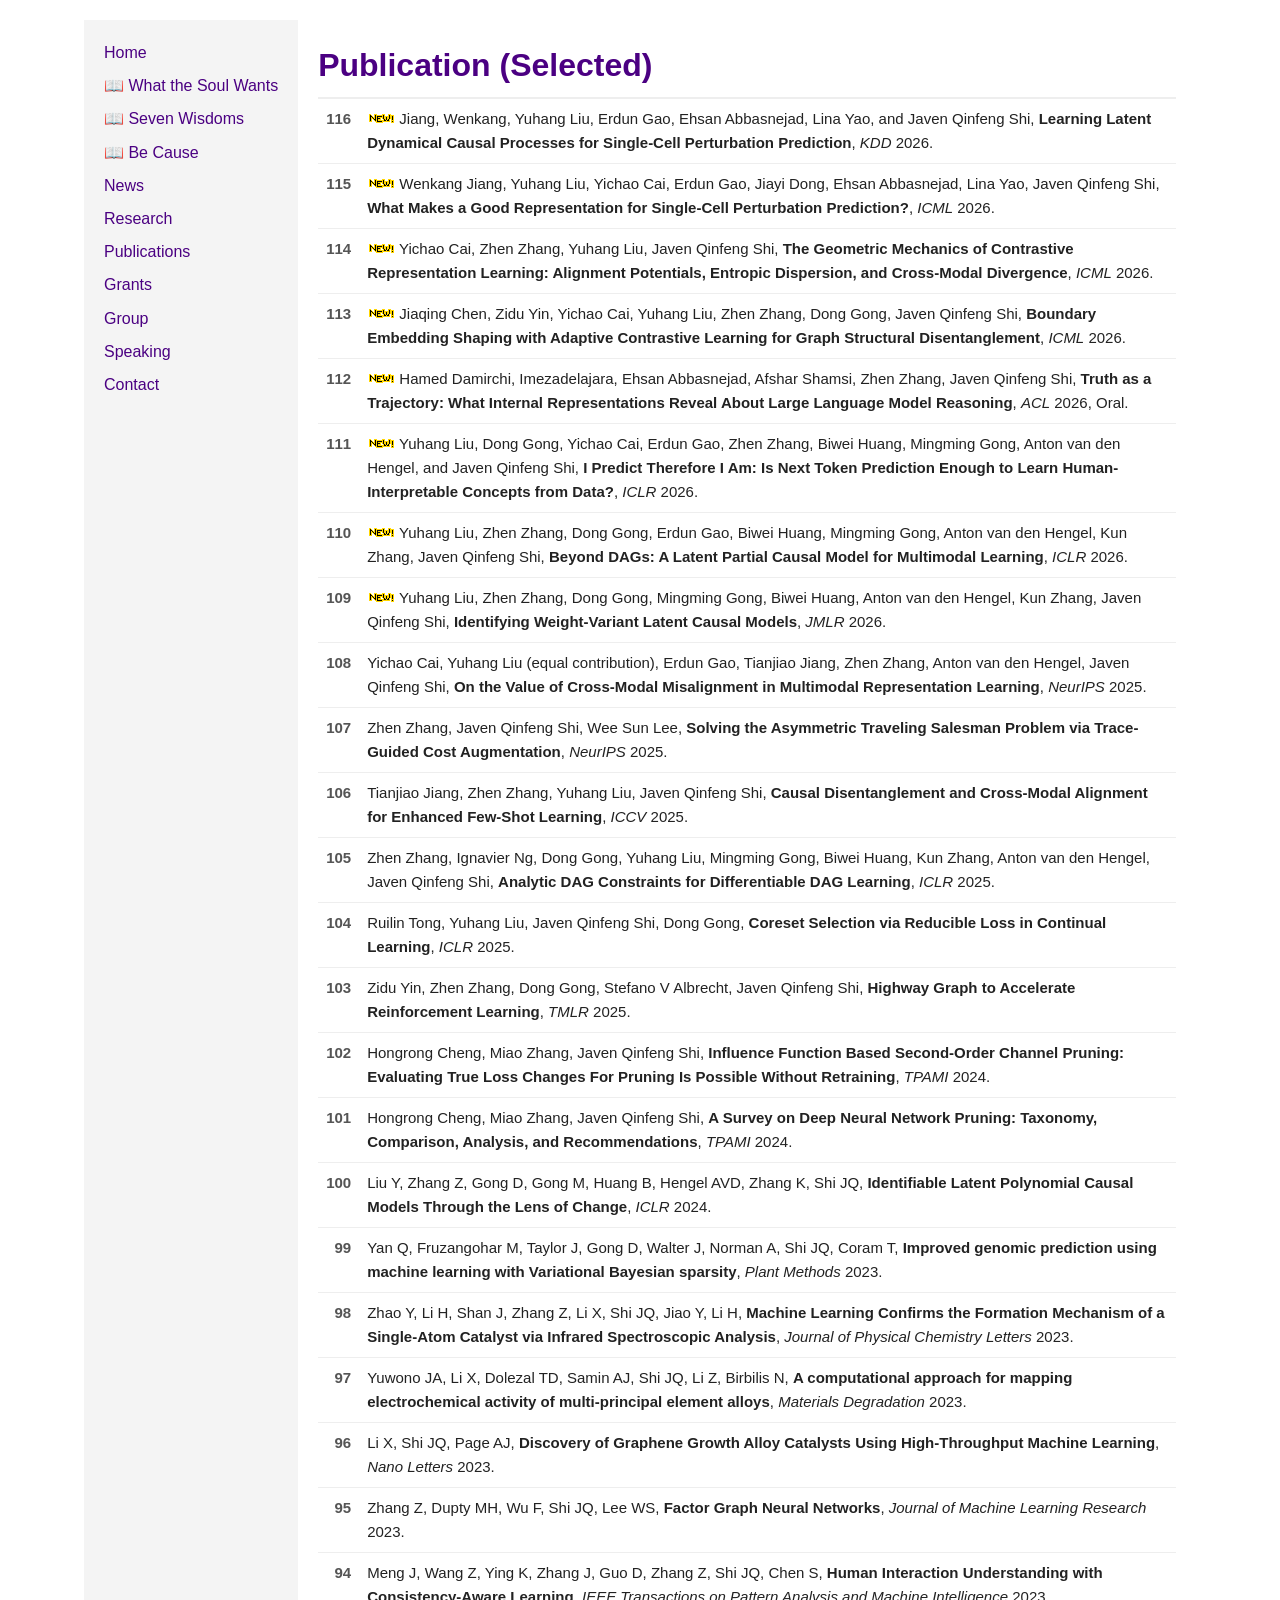
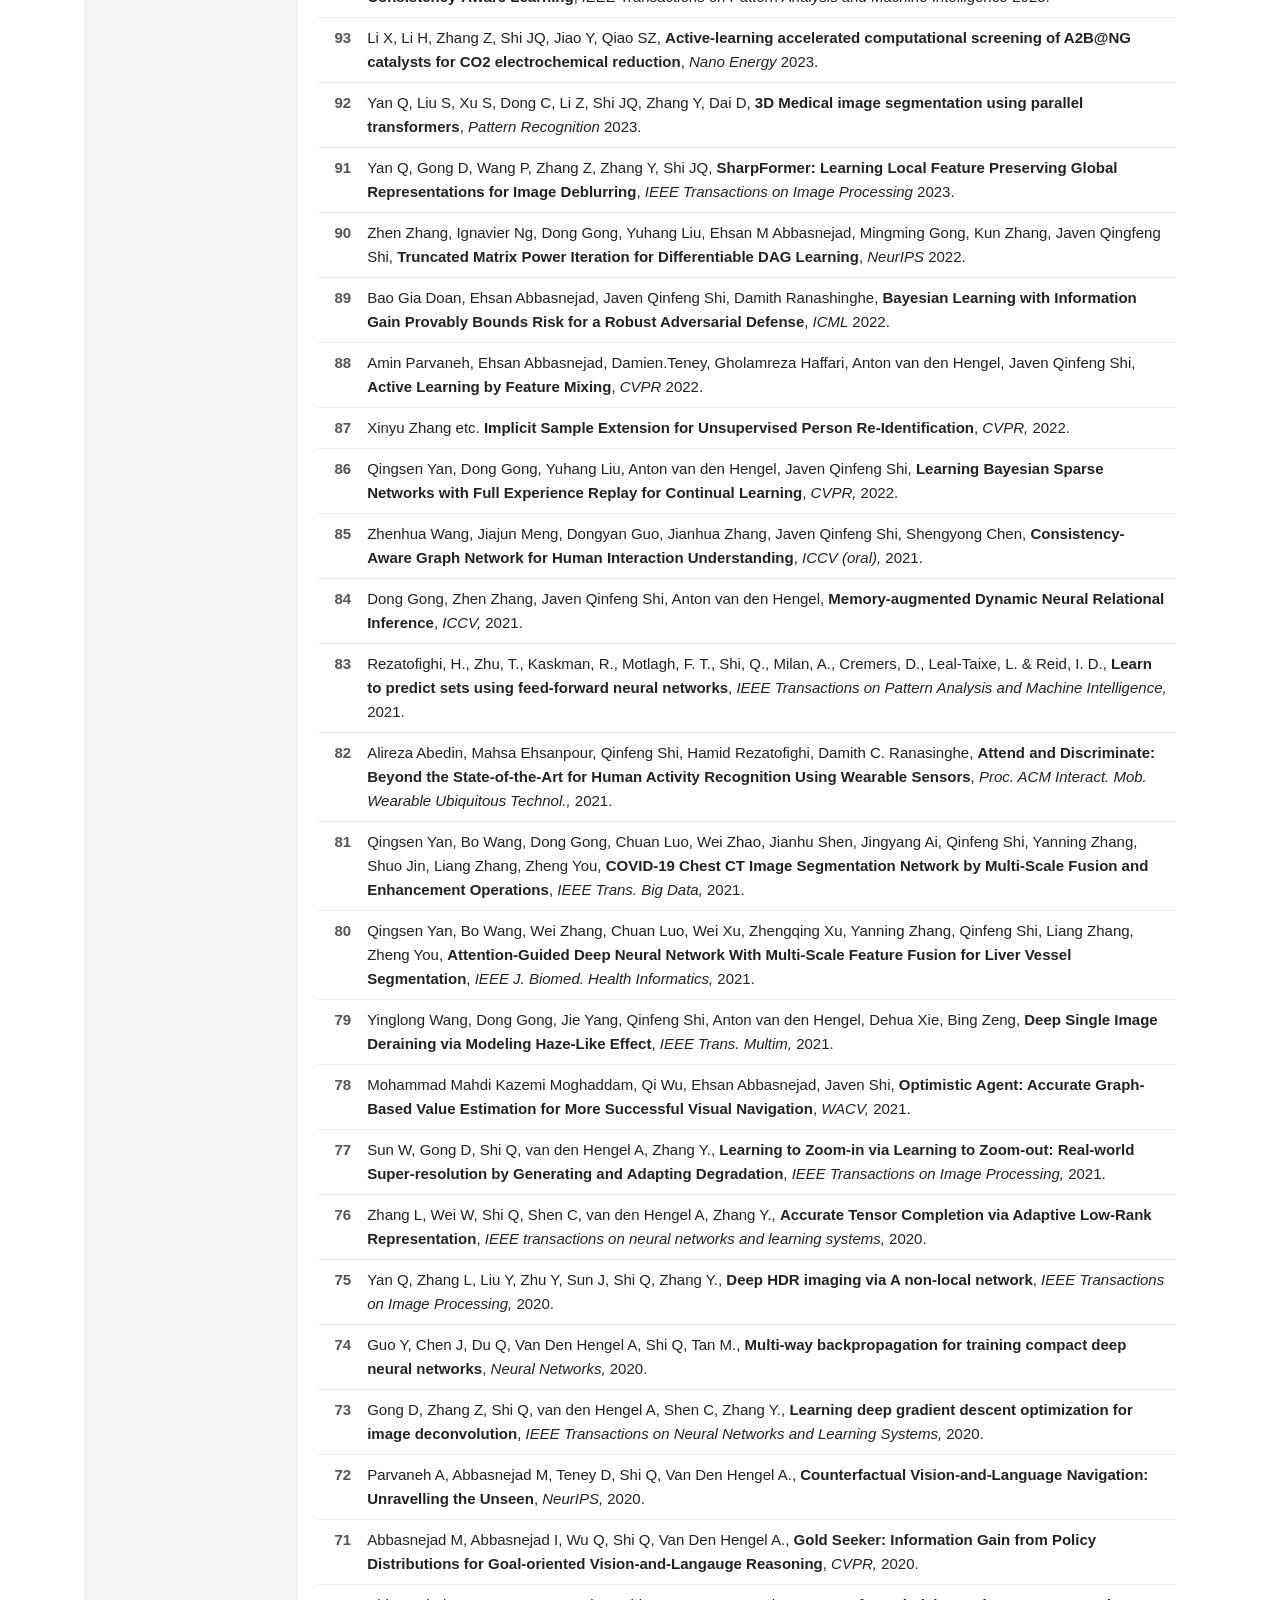
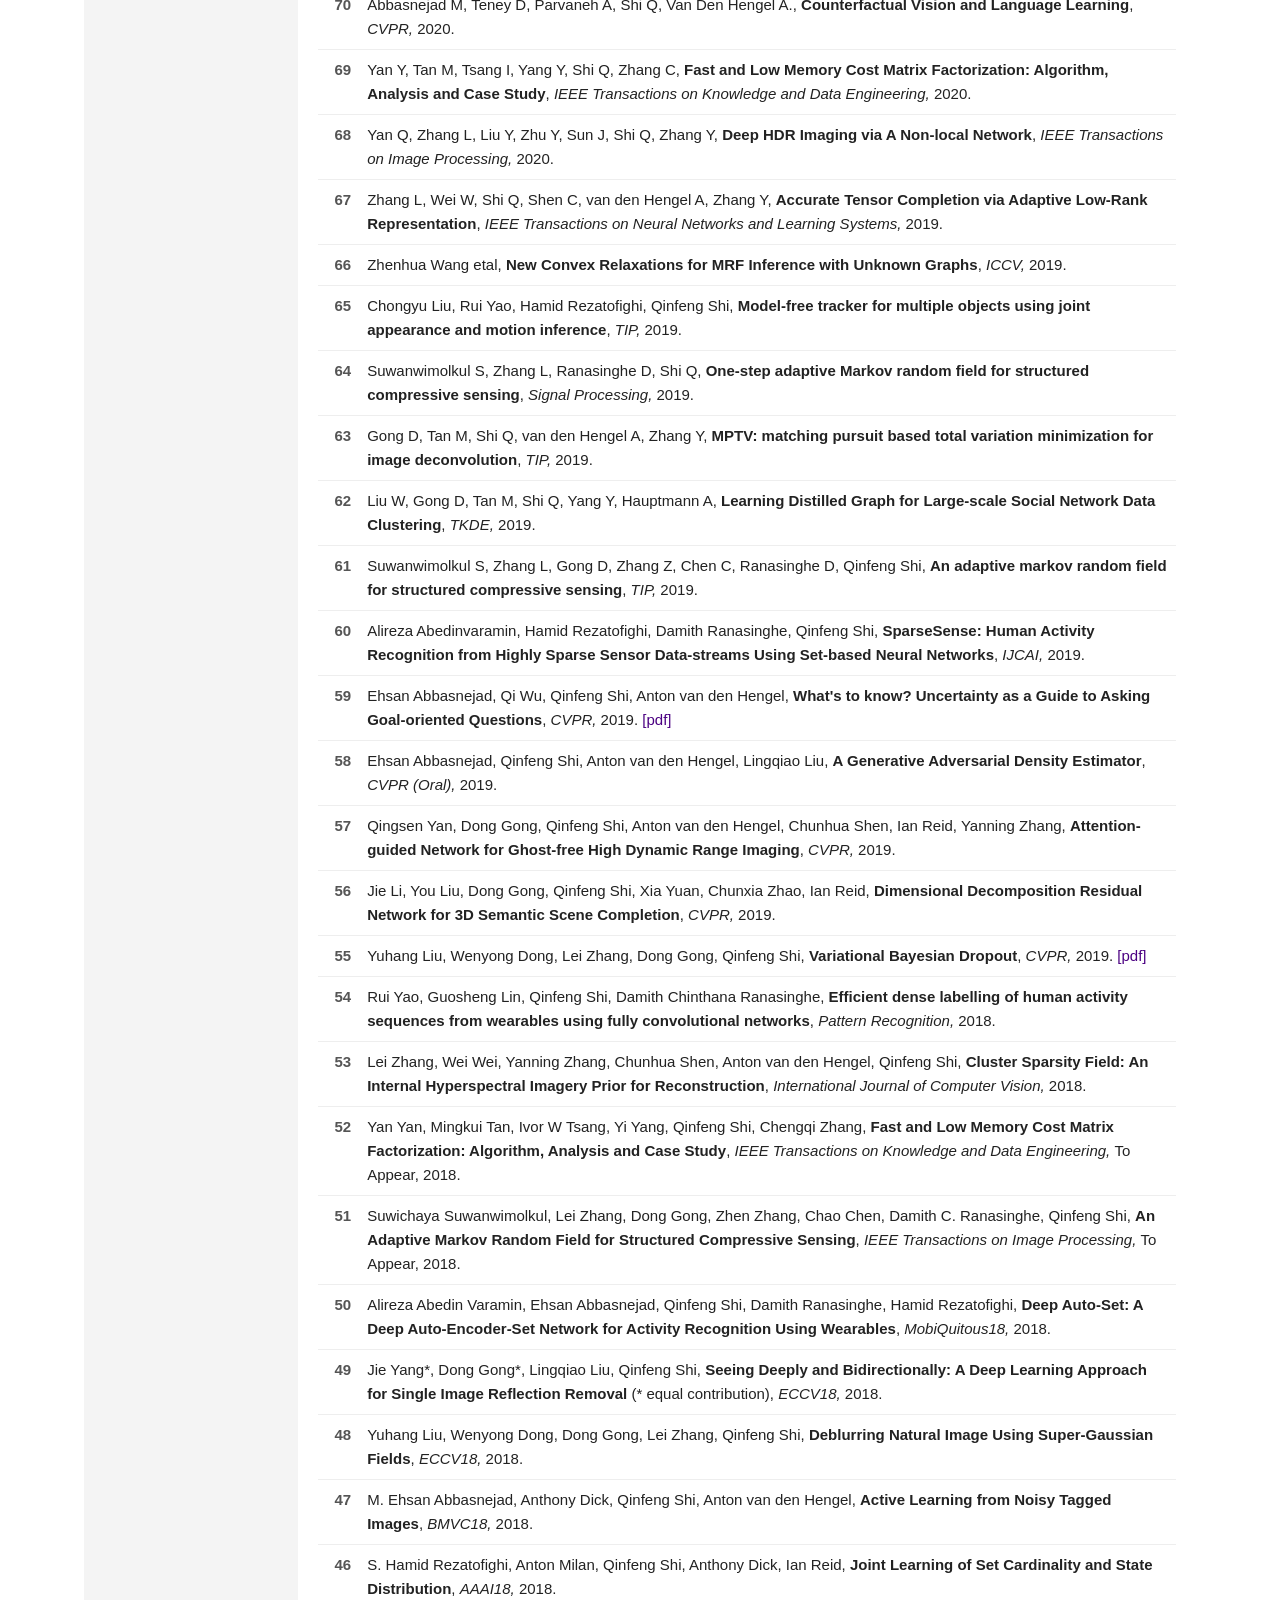
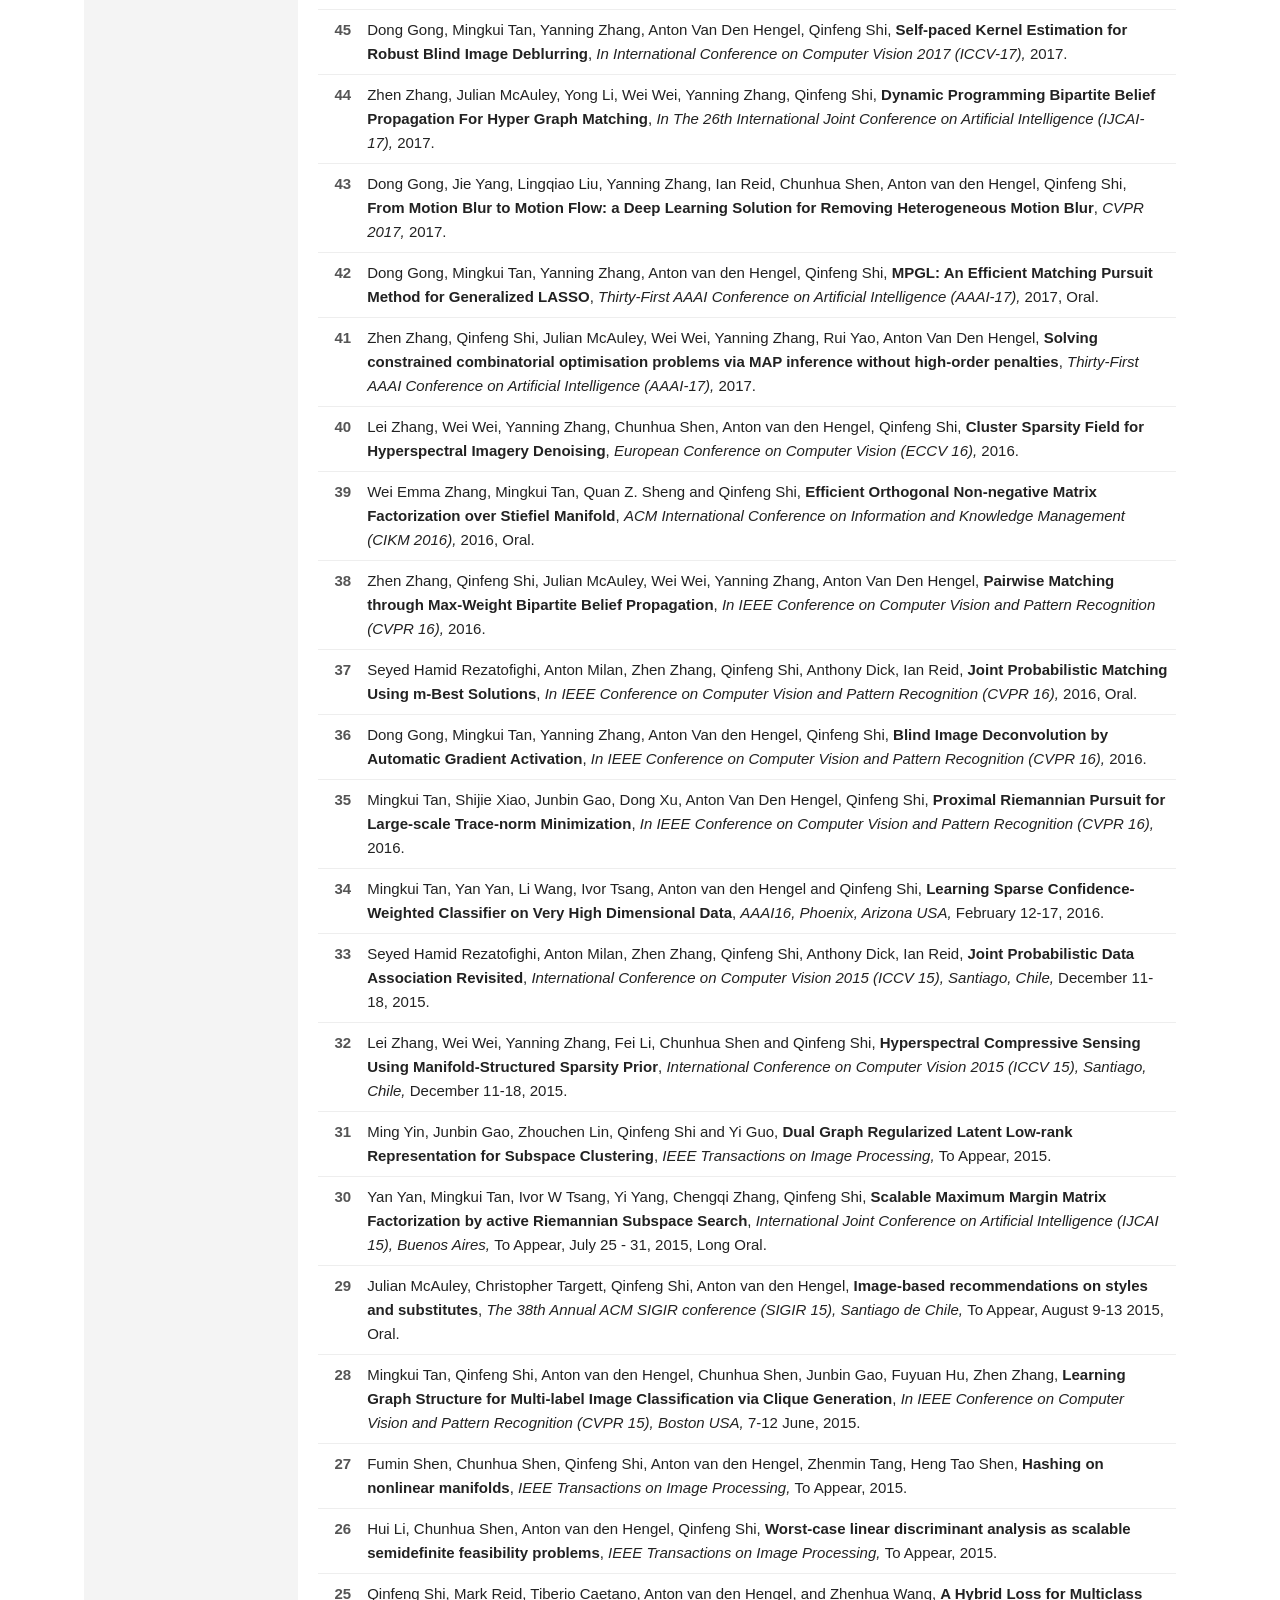
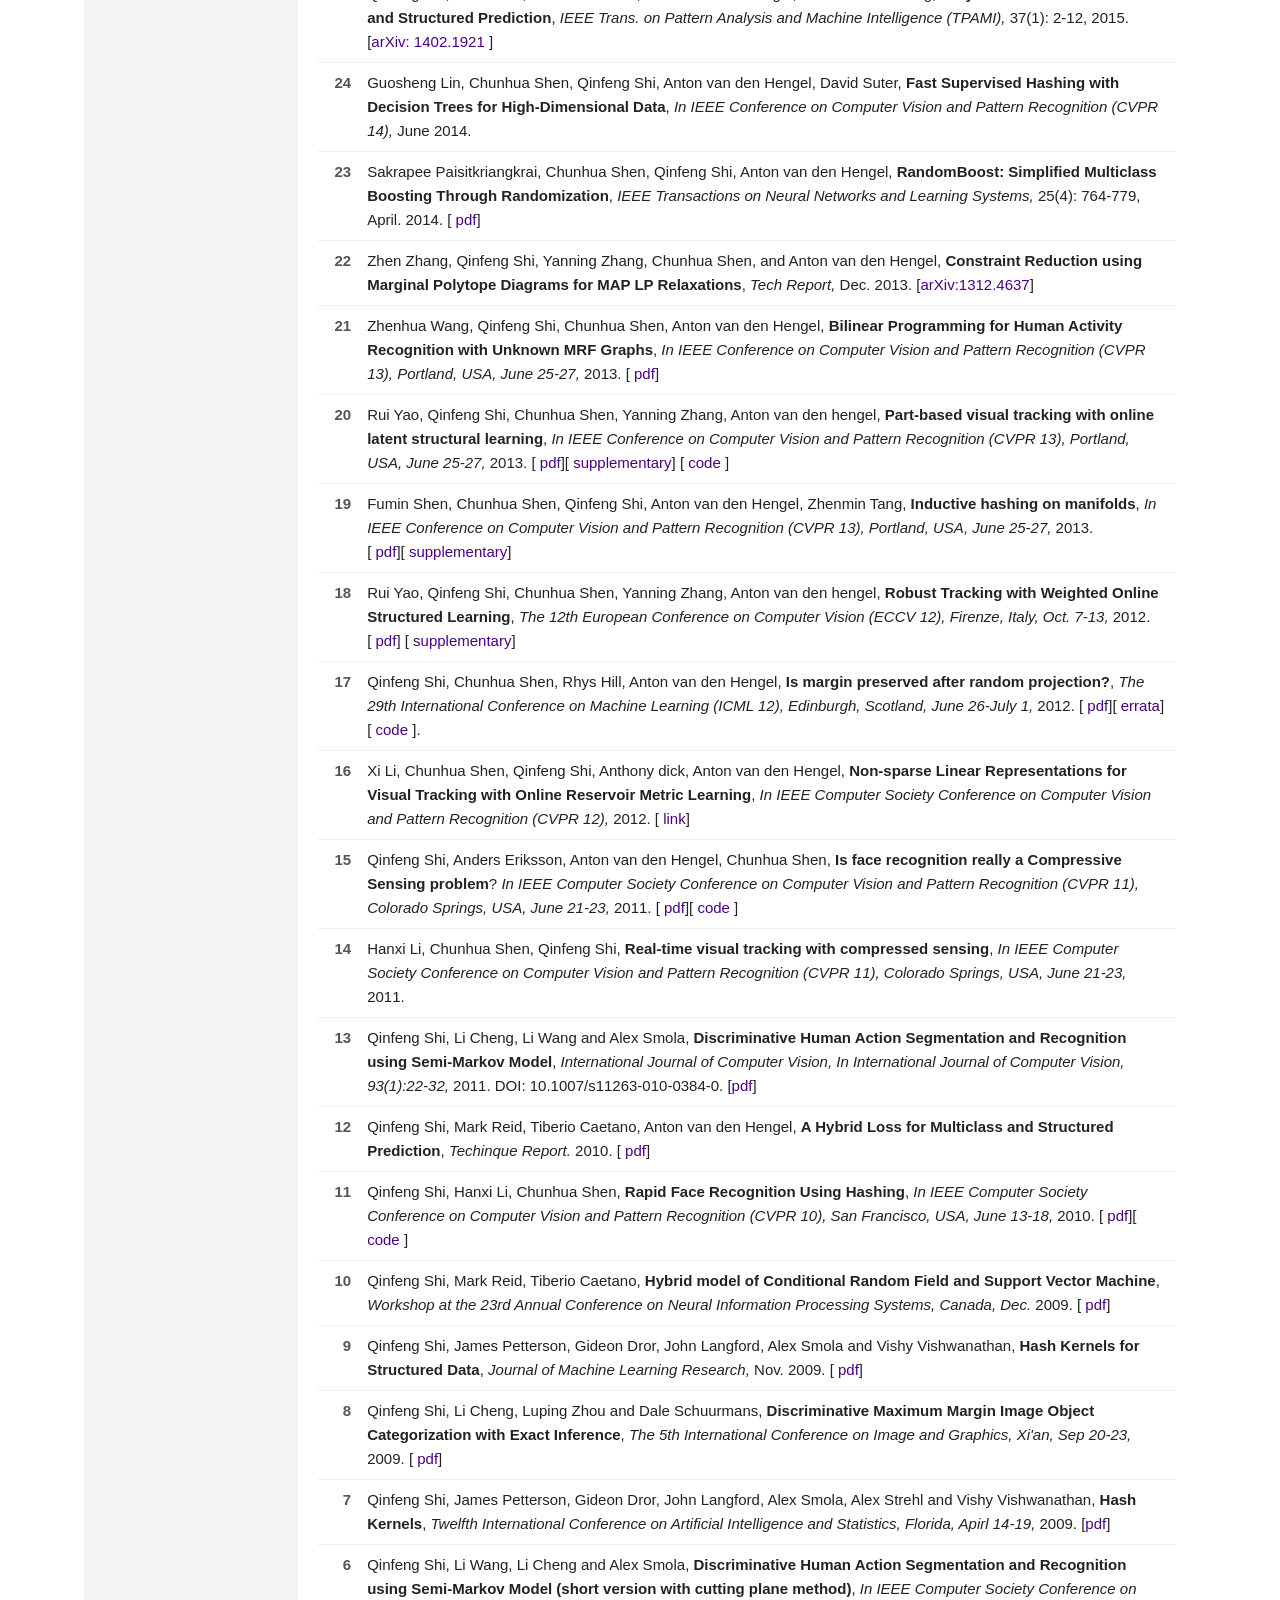
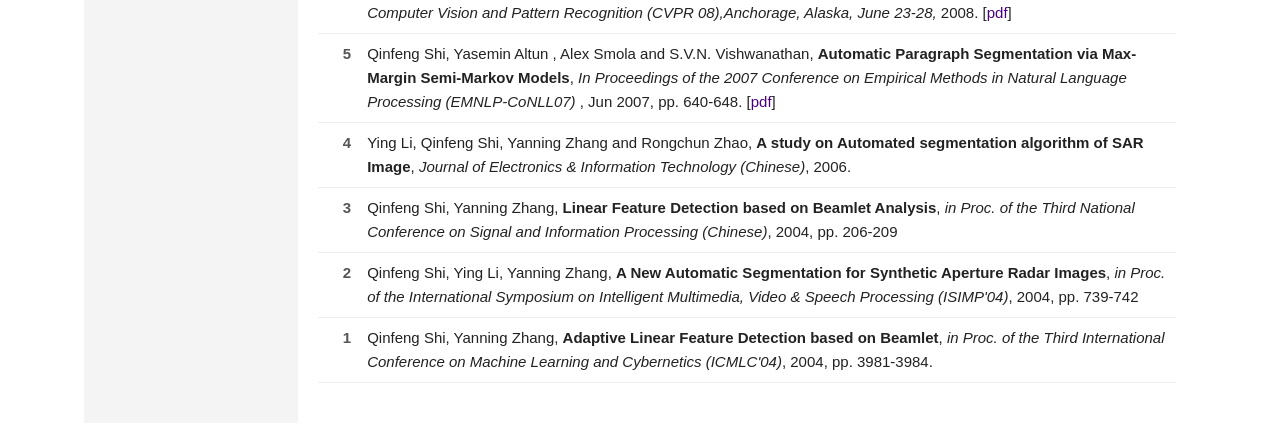
==== commit d892c6ab: "Add files via upload" ====
--- a/pubs.html
+++ b/pubs.html
@@ -54,6 +54,14 @@
     <a name="pubs"></a>
     <table cellpadding="5" cellspacing="0">
     	<tr>
+        <td valign="top">116</td>
+        <td>
+          <img src="images/new.gif"> Jiang, Wenkang, Yuhang Liu, Erdun Gao, Ehsan Abbasnejad, Lina Yao, and Javen Qinfeng Shi,
+          <b>Learning Latent Dynamical Causal Processes for Single-Cell Perturbation Prediction</b>,
+          <i>KDD</i> 2026. <br />
+        </td>
+      </tr>
+    	<tr>
         <td valign="top">115</td>
         <td>
           <img src="images/new.gif"> Wenkang Jiang, Yuhang Liu, Yichao Cai, Erdun Gao, Jiayi Dong, Ehsan Abbasnejad, Lina Yao, Javen Qinfeng Shi,
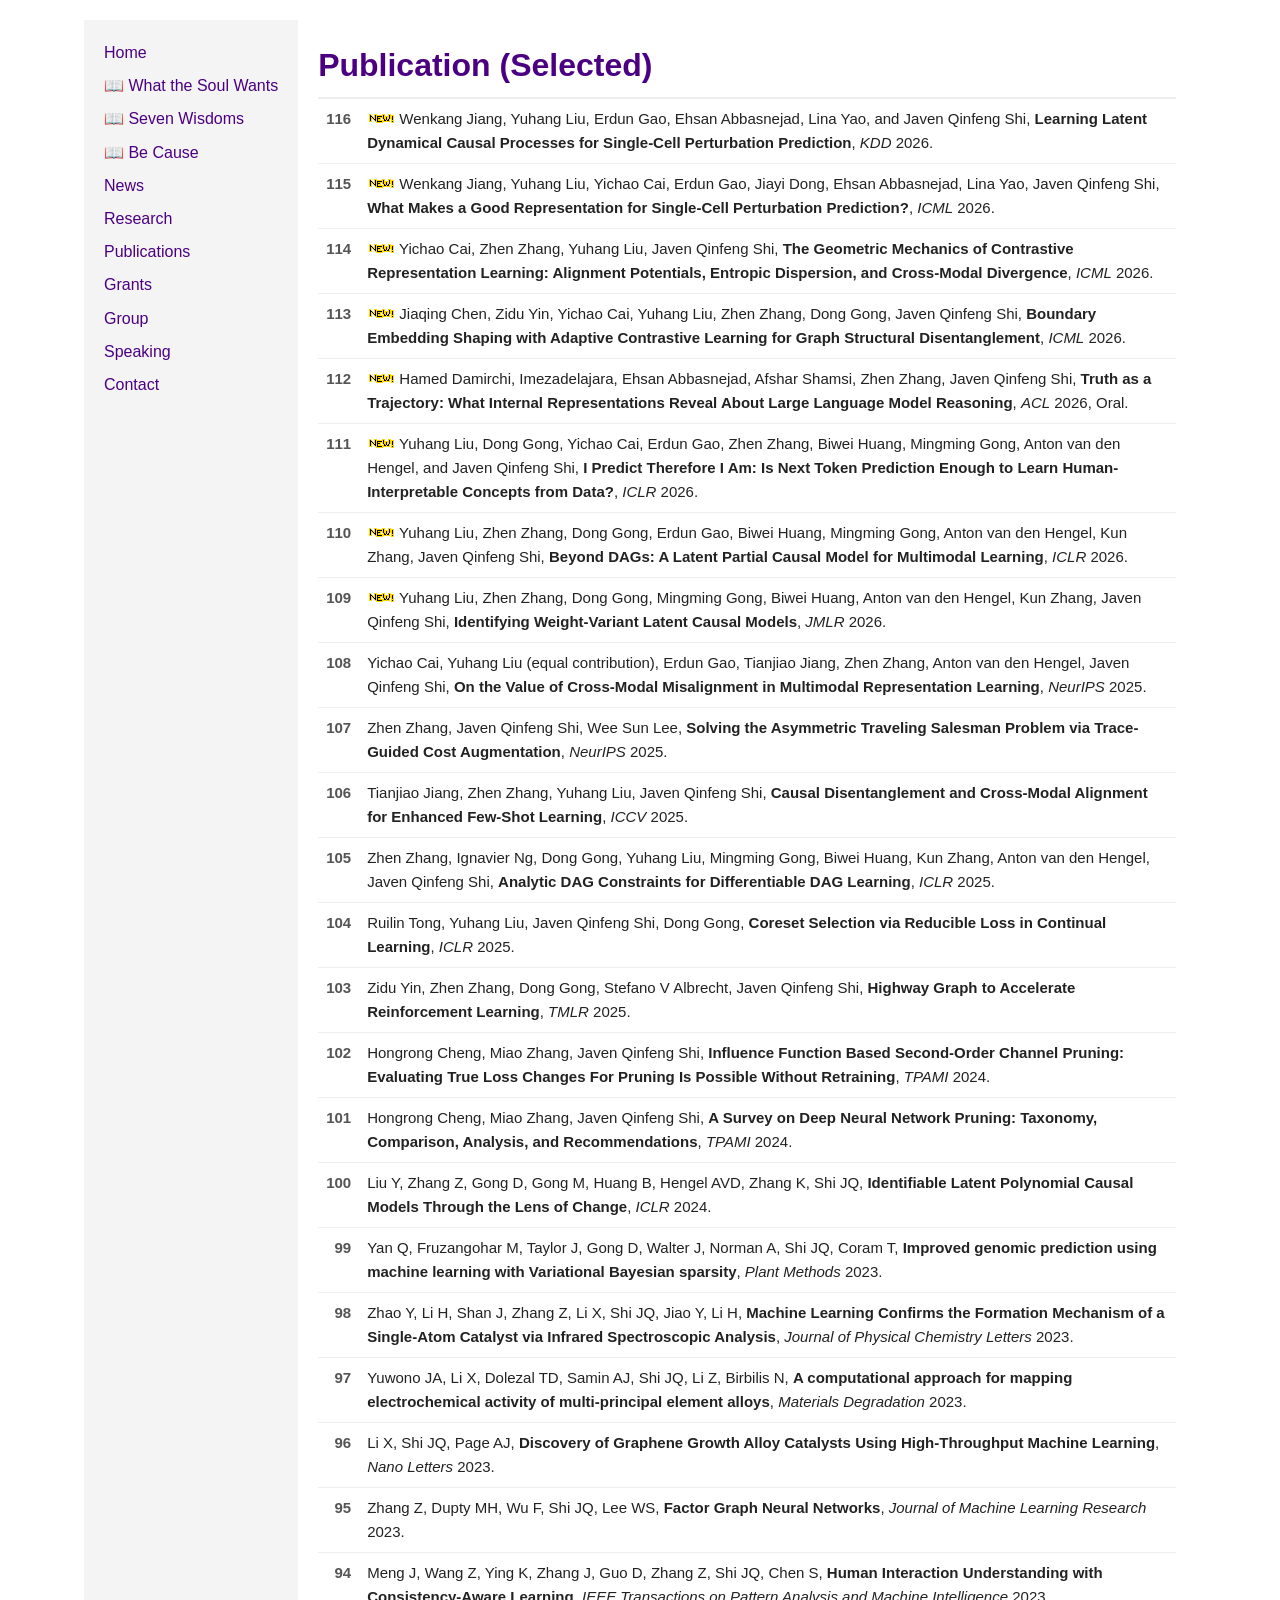
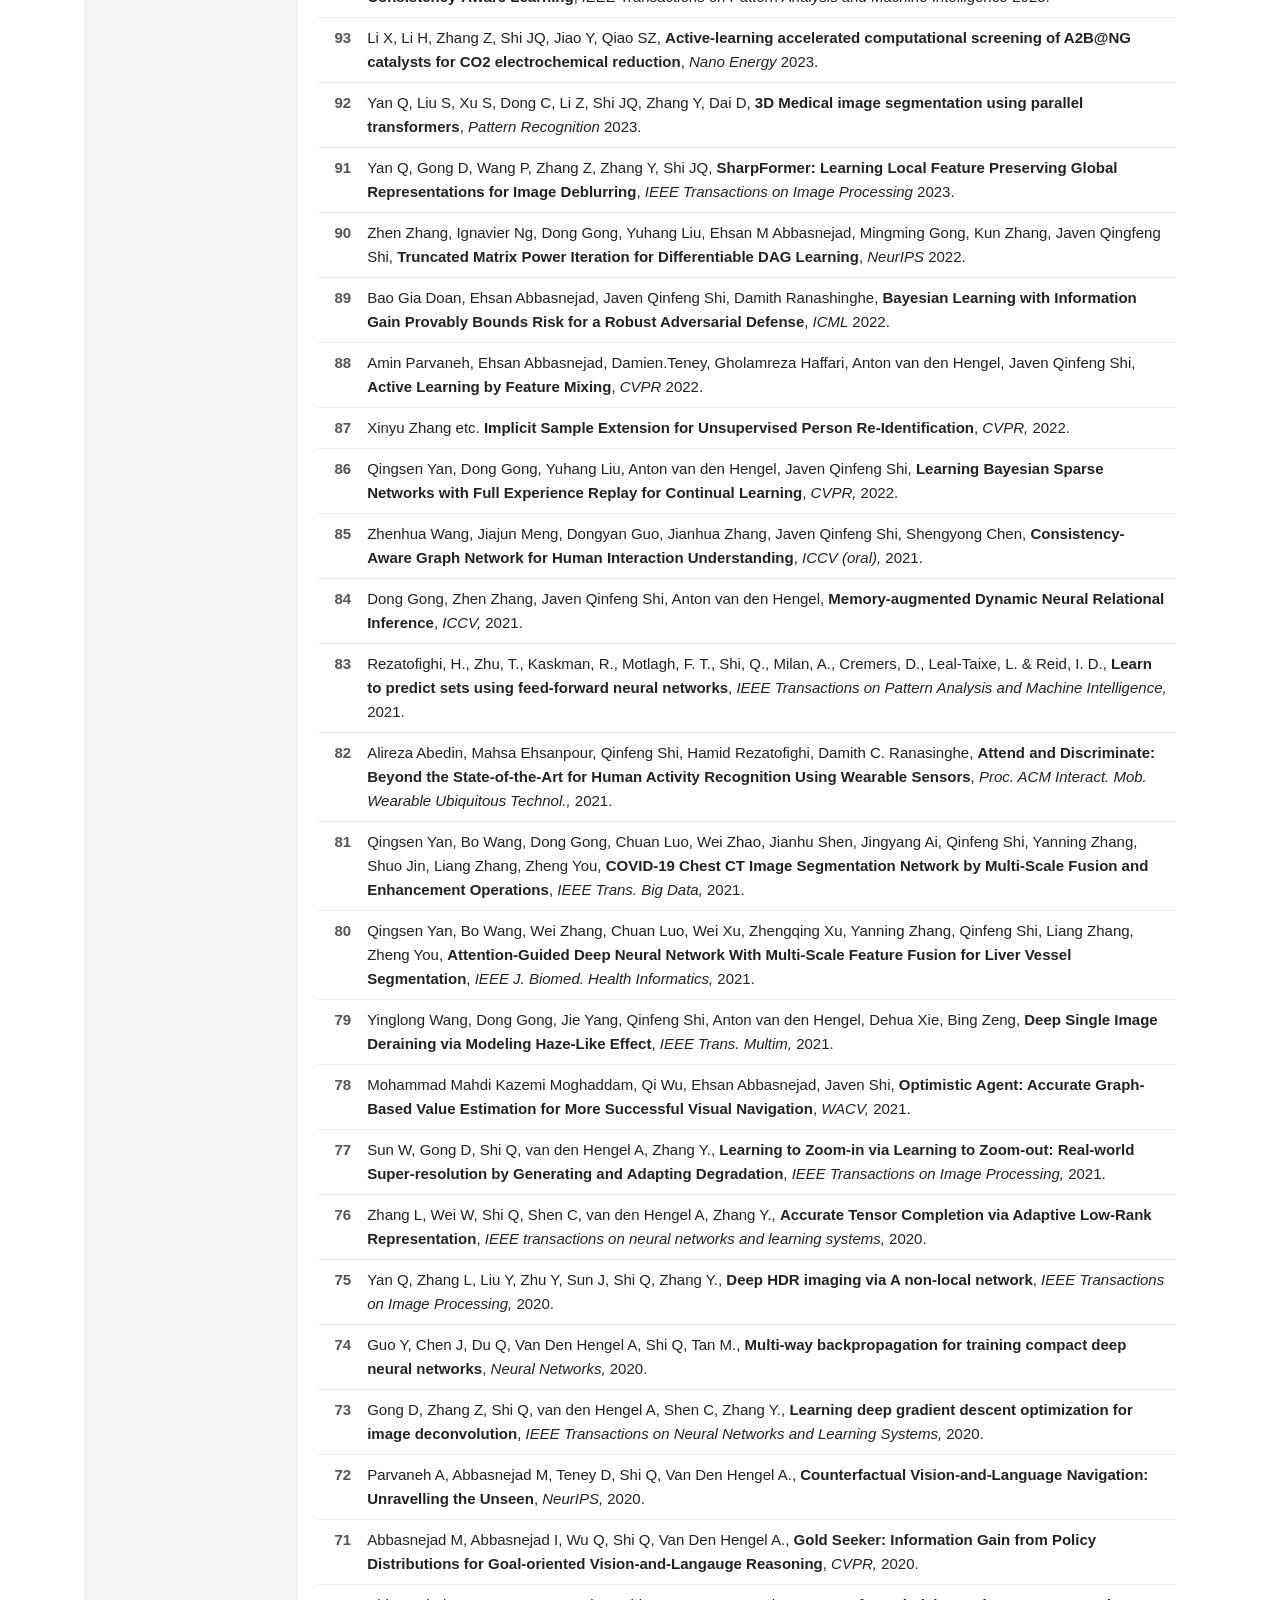
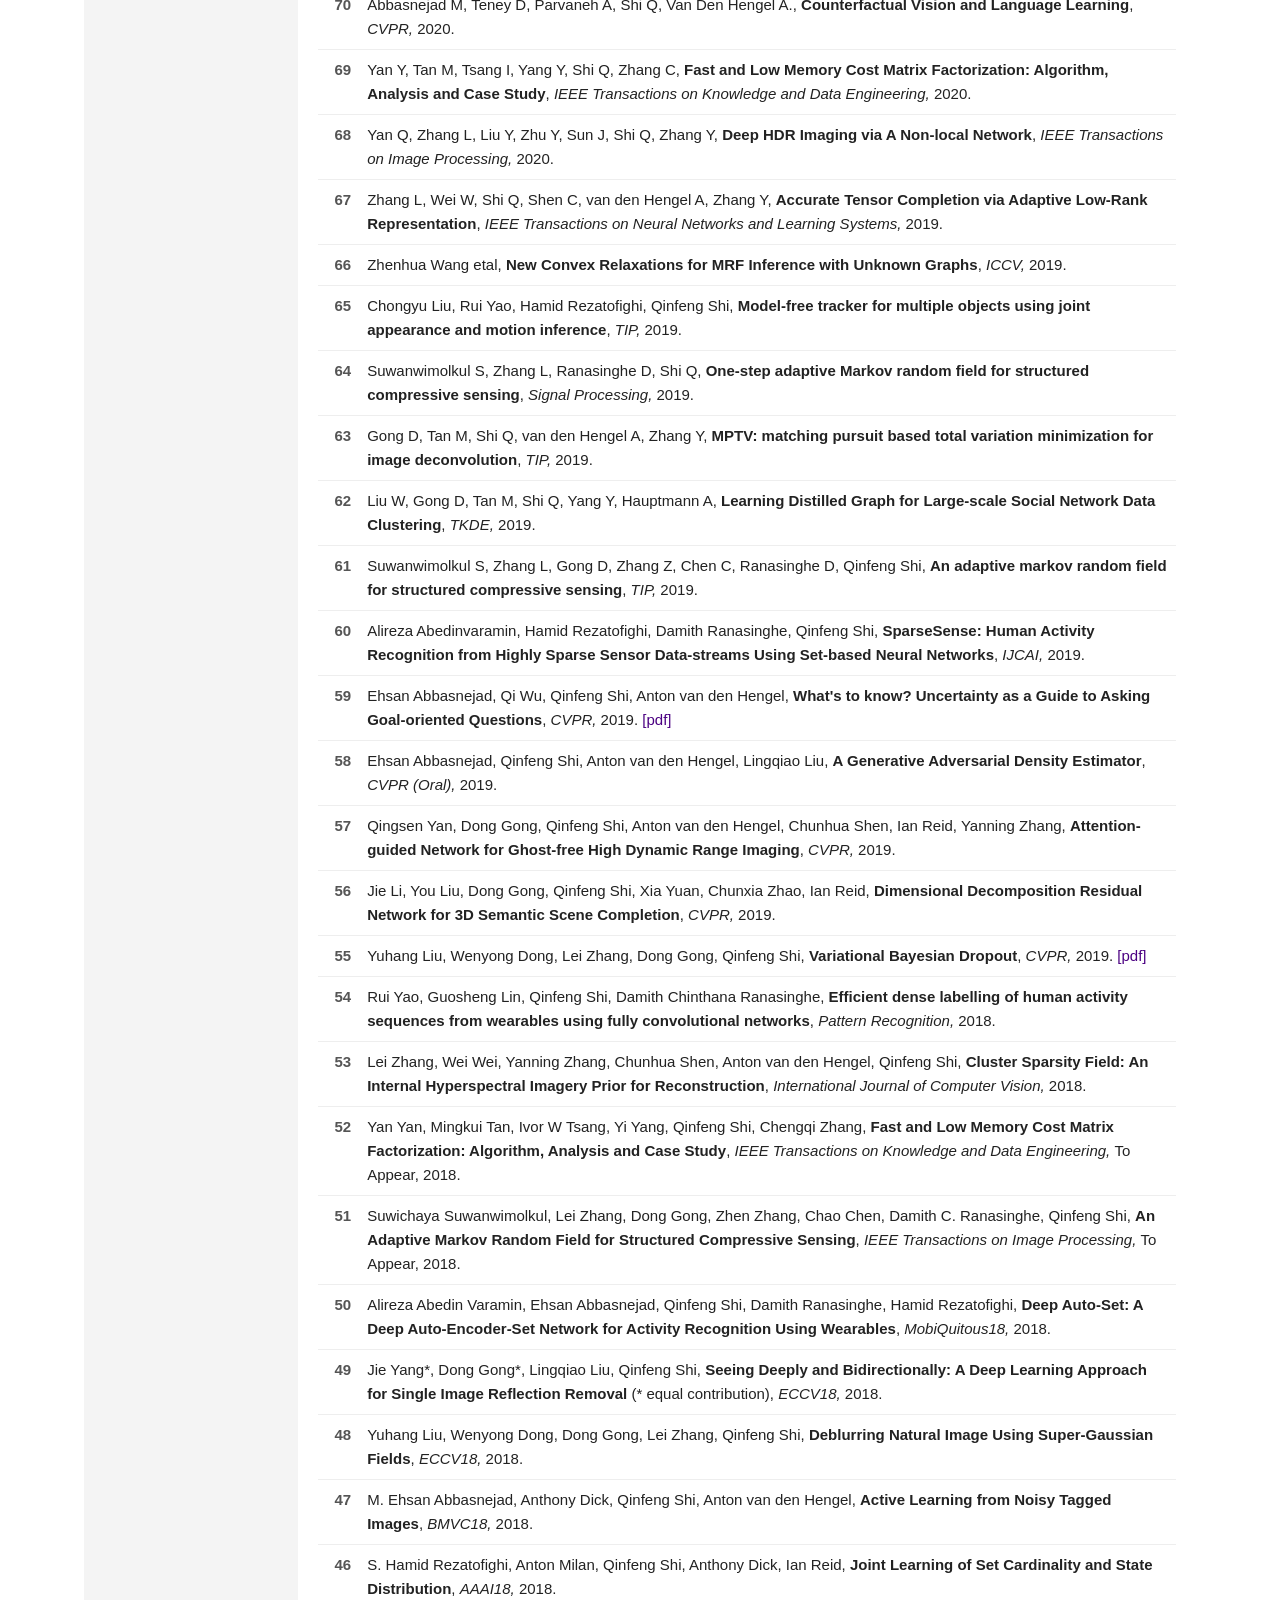
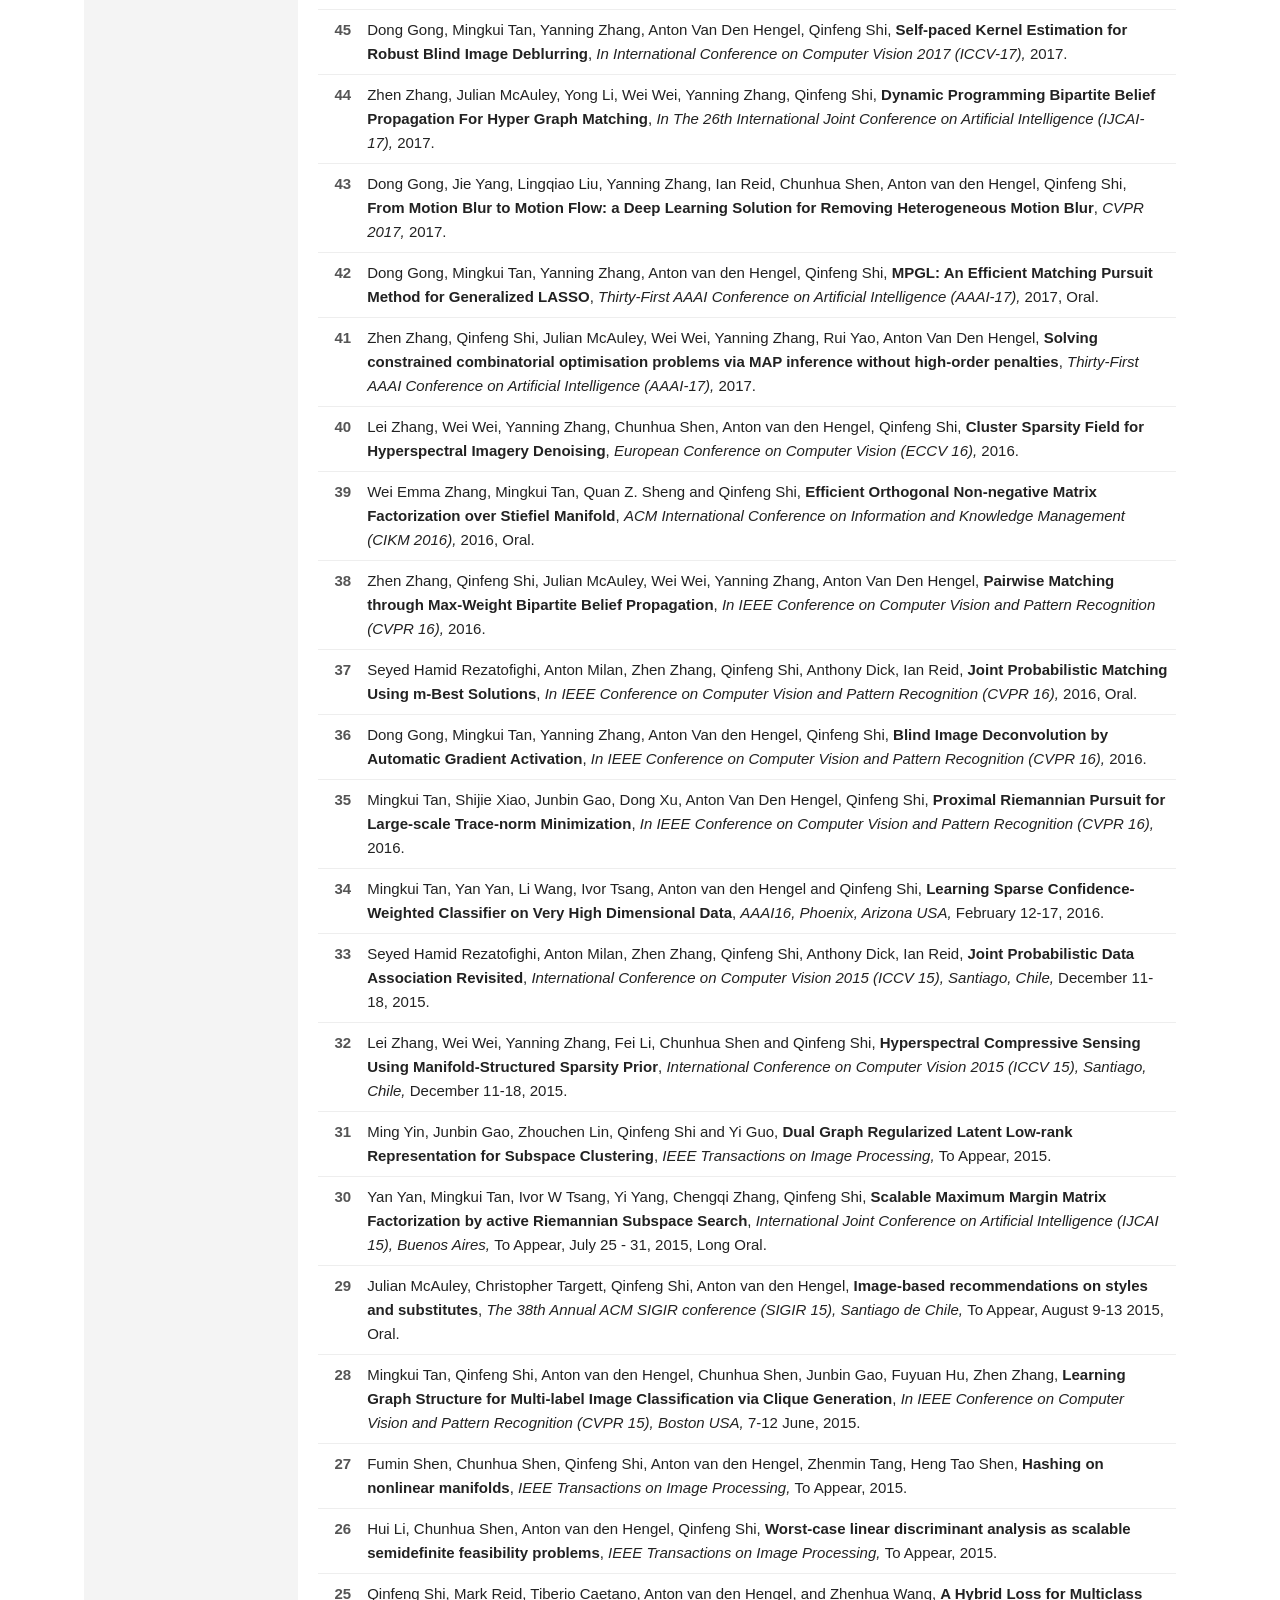
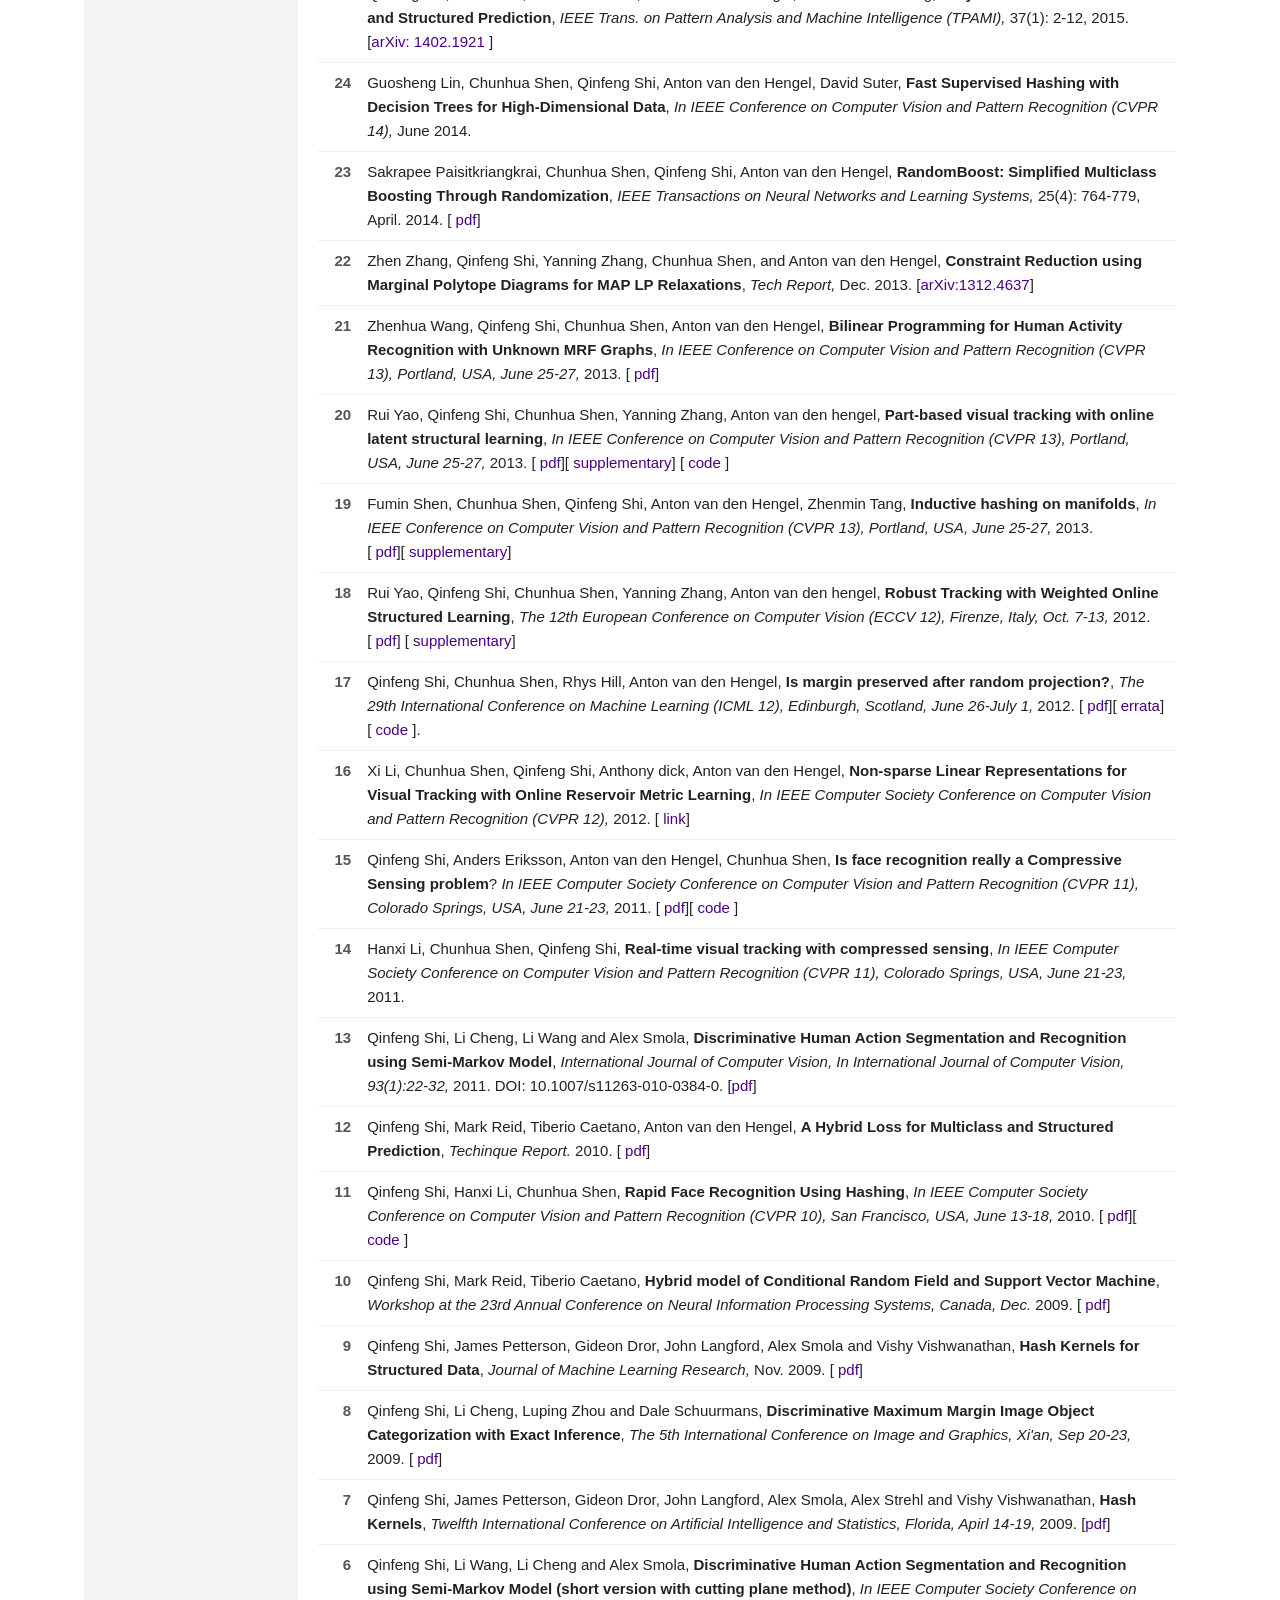
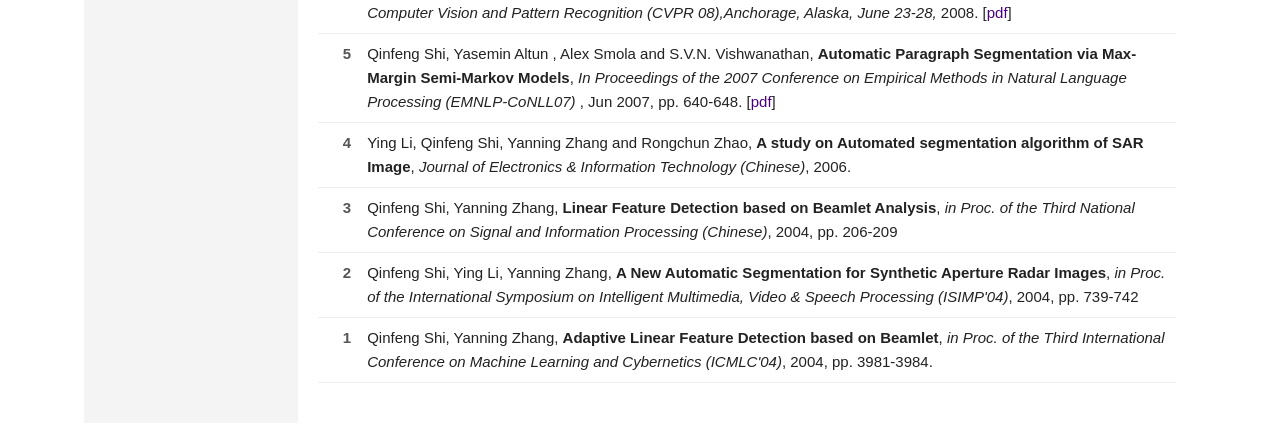
==== commit 3034d574: "Add files via upload" ====
--- a/pubs.html
+++ b/pubs.html
@@ -56,7 +56,7 @@
     	<tr>
         <td valign="top">116</td>
         <td>
-          <img src="images/new.gif"> Jiang, Wenkang, Yuhang Liu, Erdun Gao, Ehsan Abbasnejad, Lina Yao, and Javen Qinfeng Shi,
+          <img src="images/new.gif"> Wenkang Jiang, Yuhang Liu, Erdun Gao, Ehsan Abbasnejad, Lina Yao, and Javen Qinfeng Shi,
           <b>Learning Latent Dynamical Causal Processes for Single-Cell Perturbation Prediction</b>,
           <i>KDD</i> 2026. <br />
         </td>
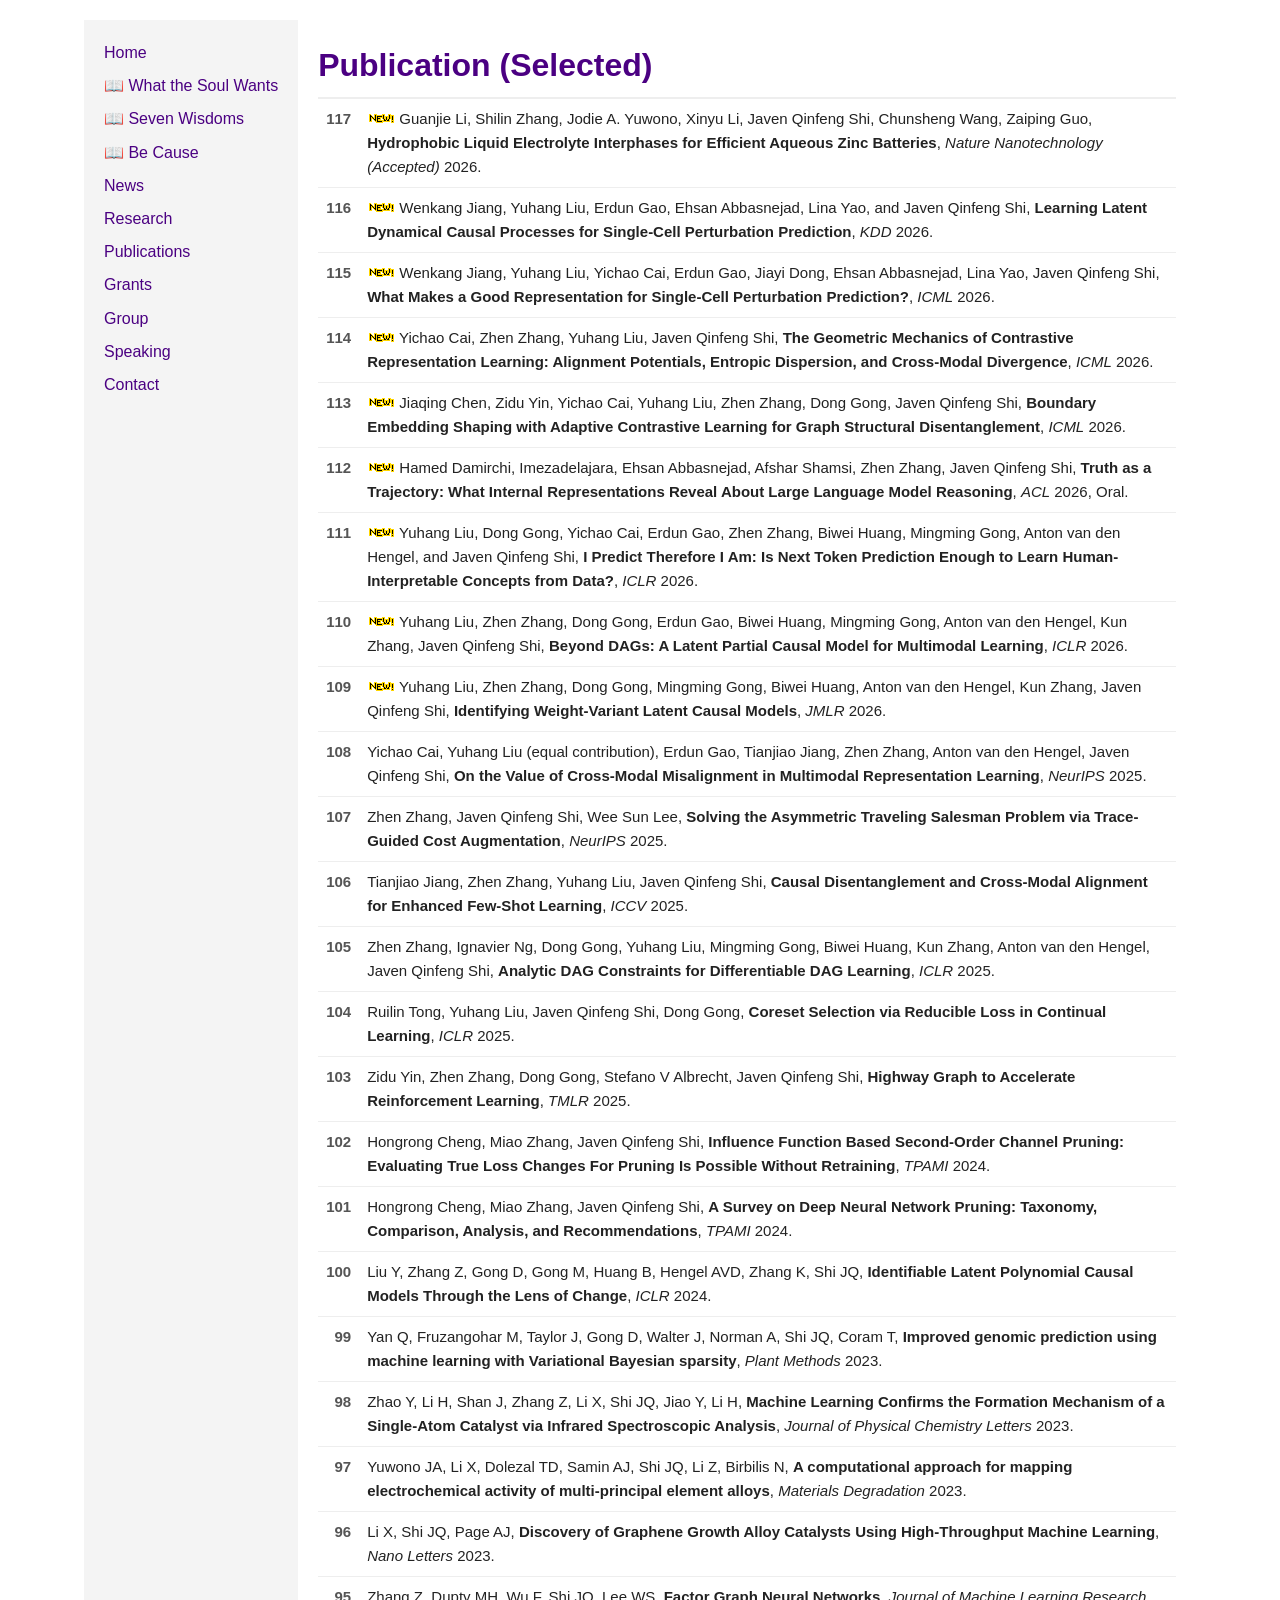
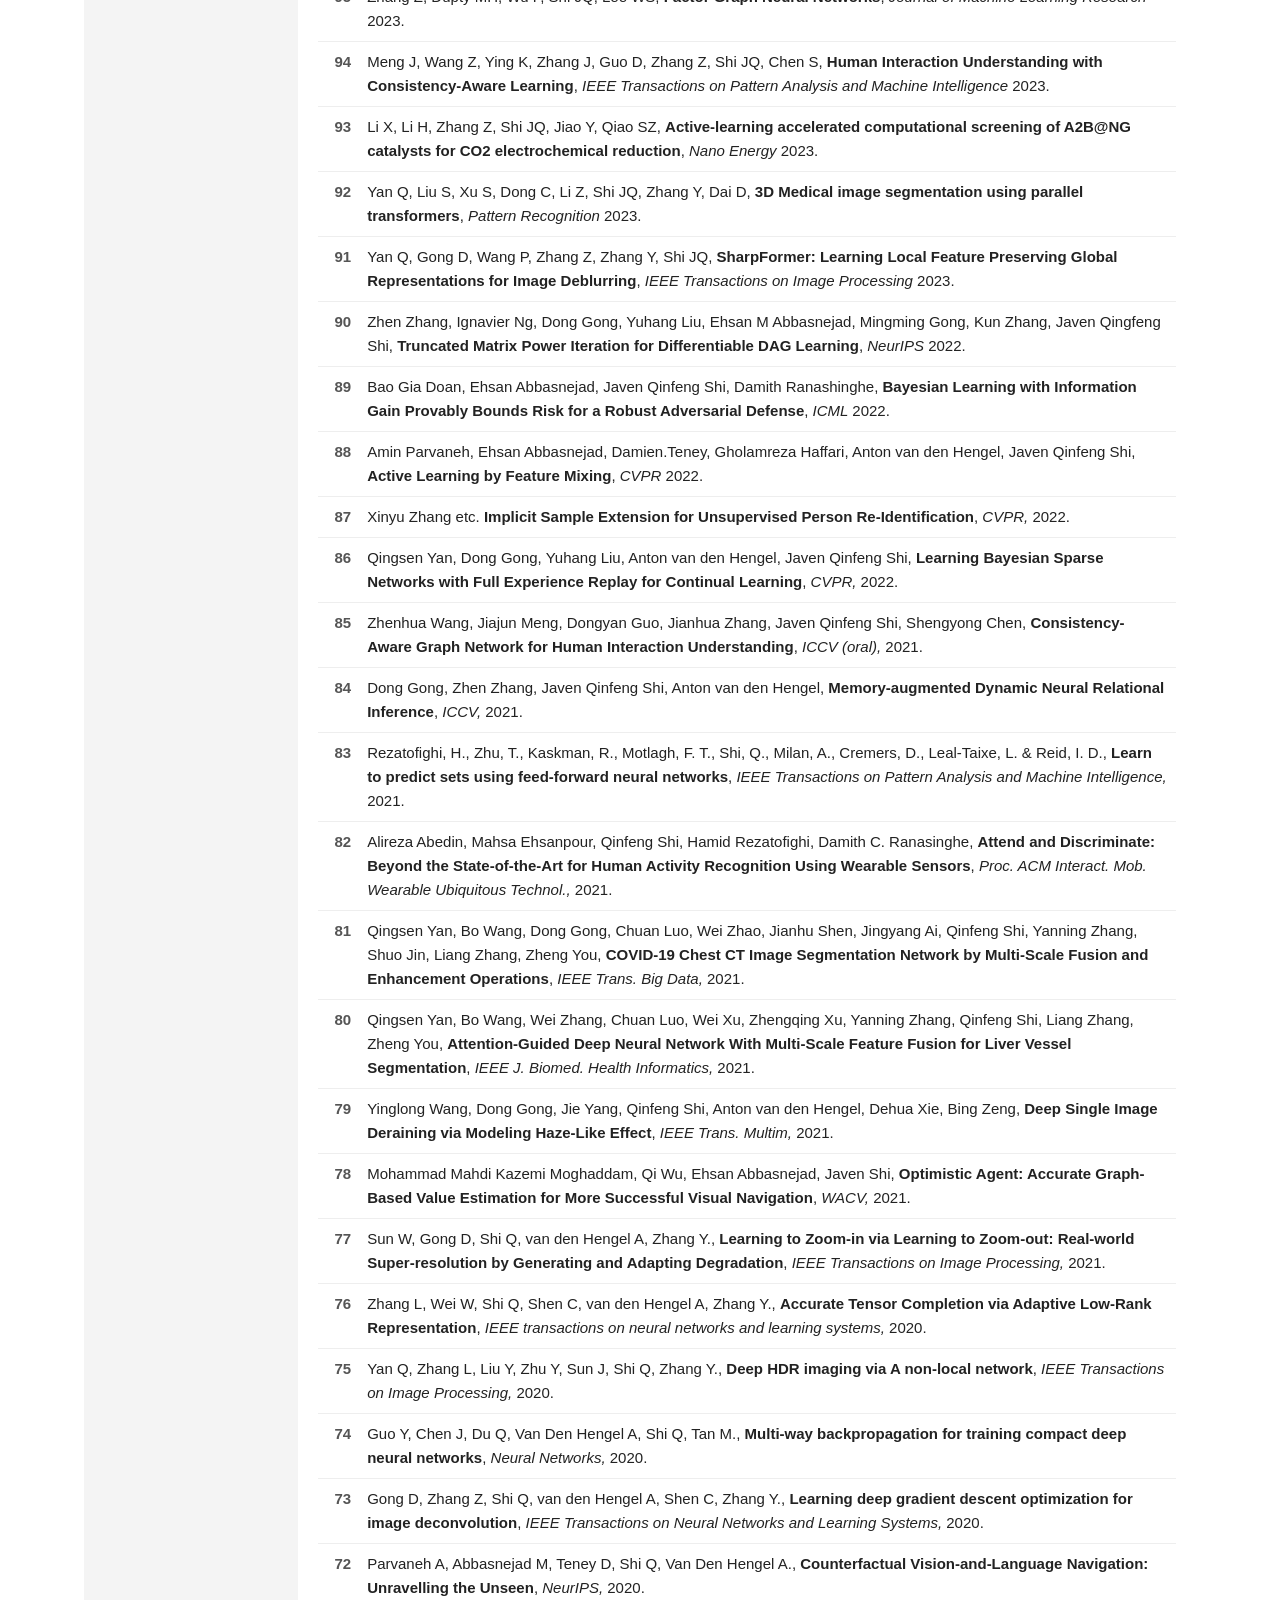
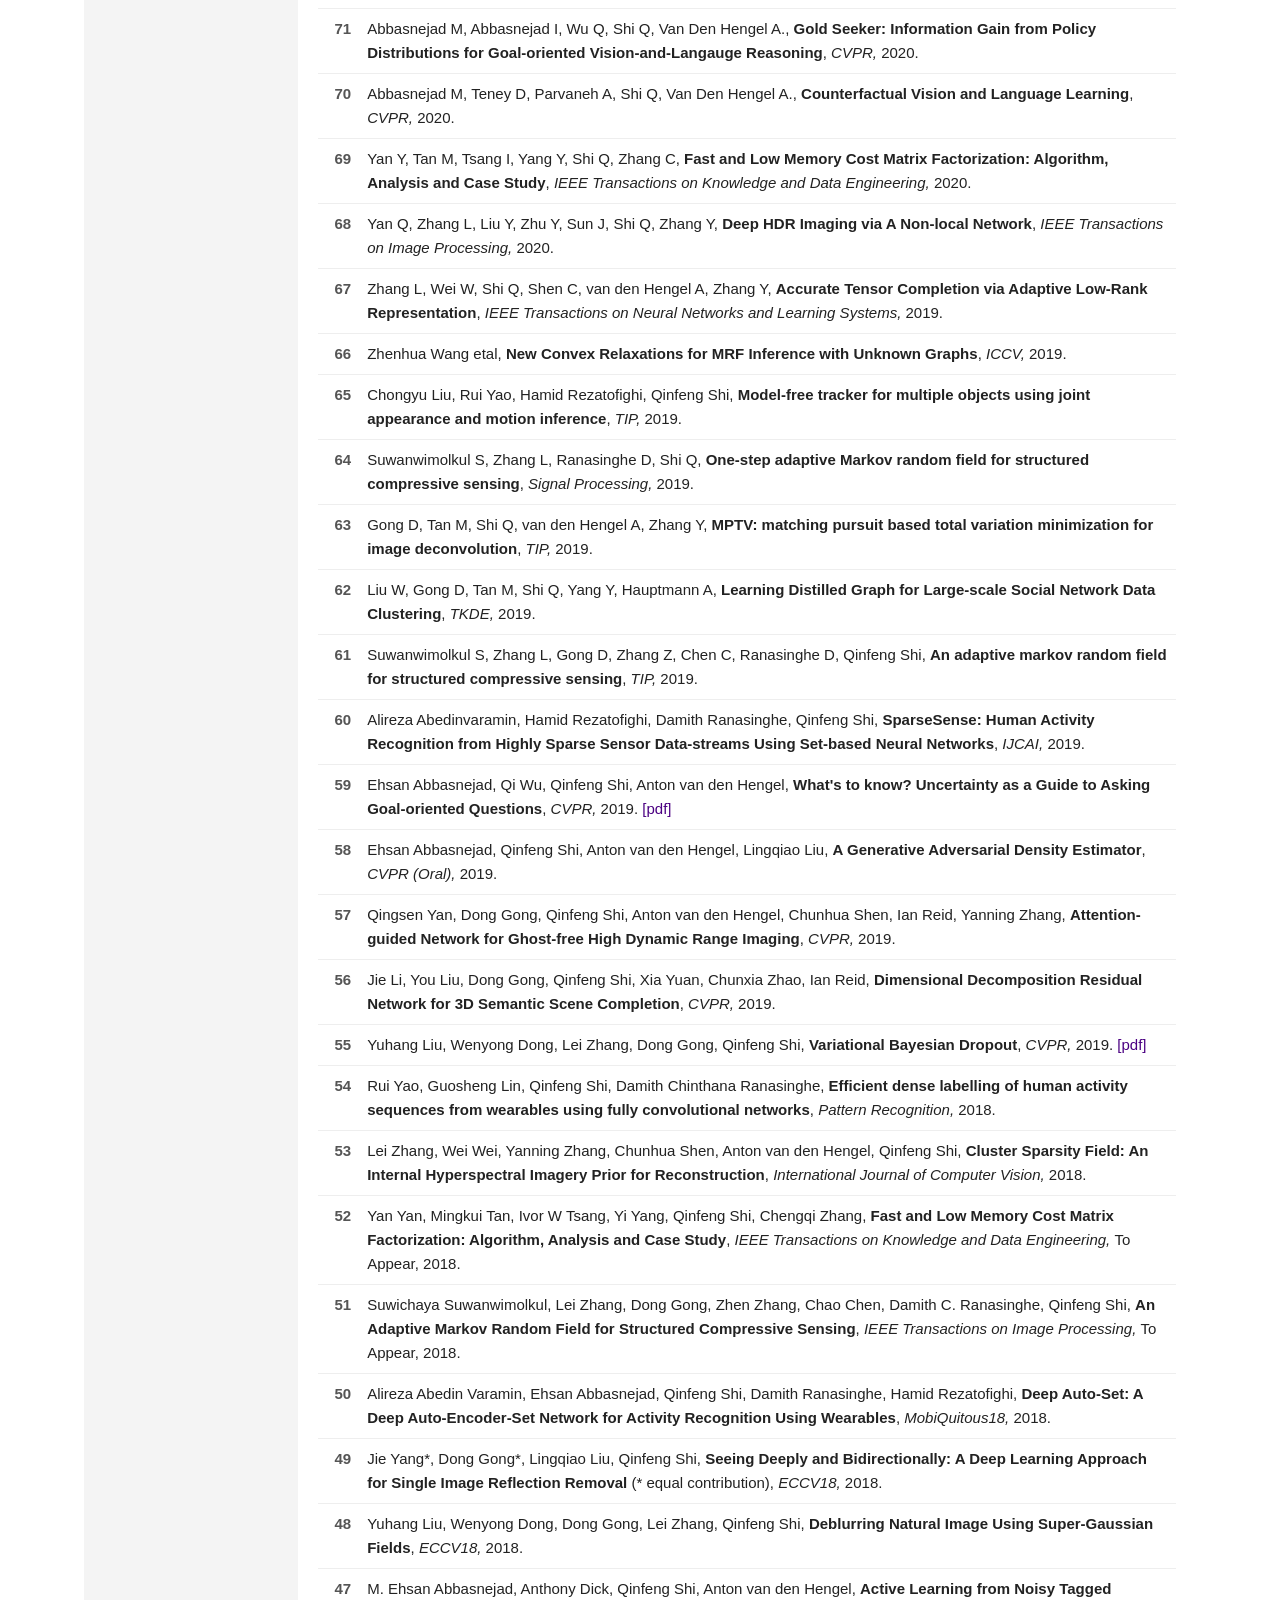
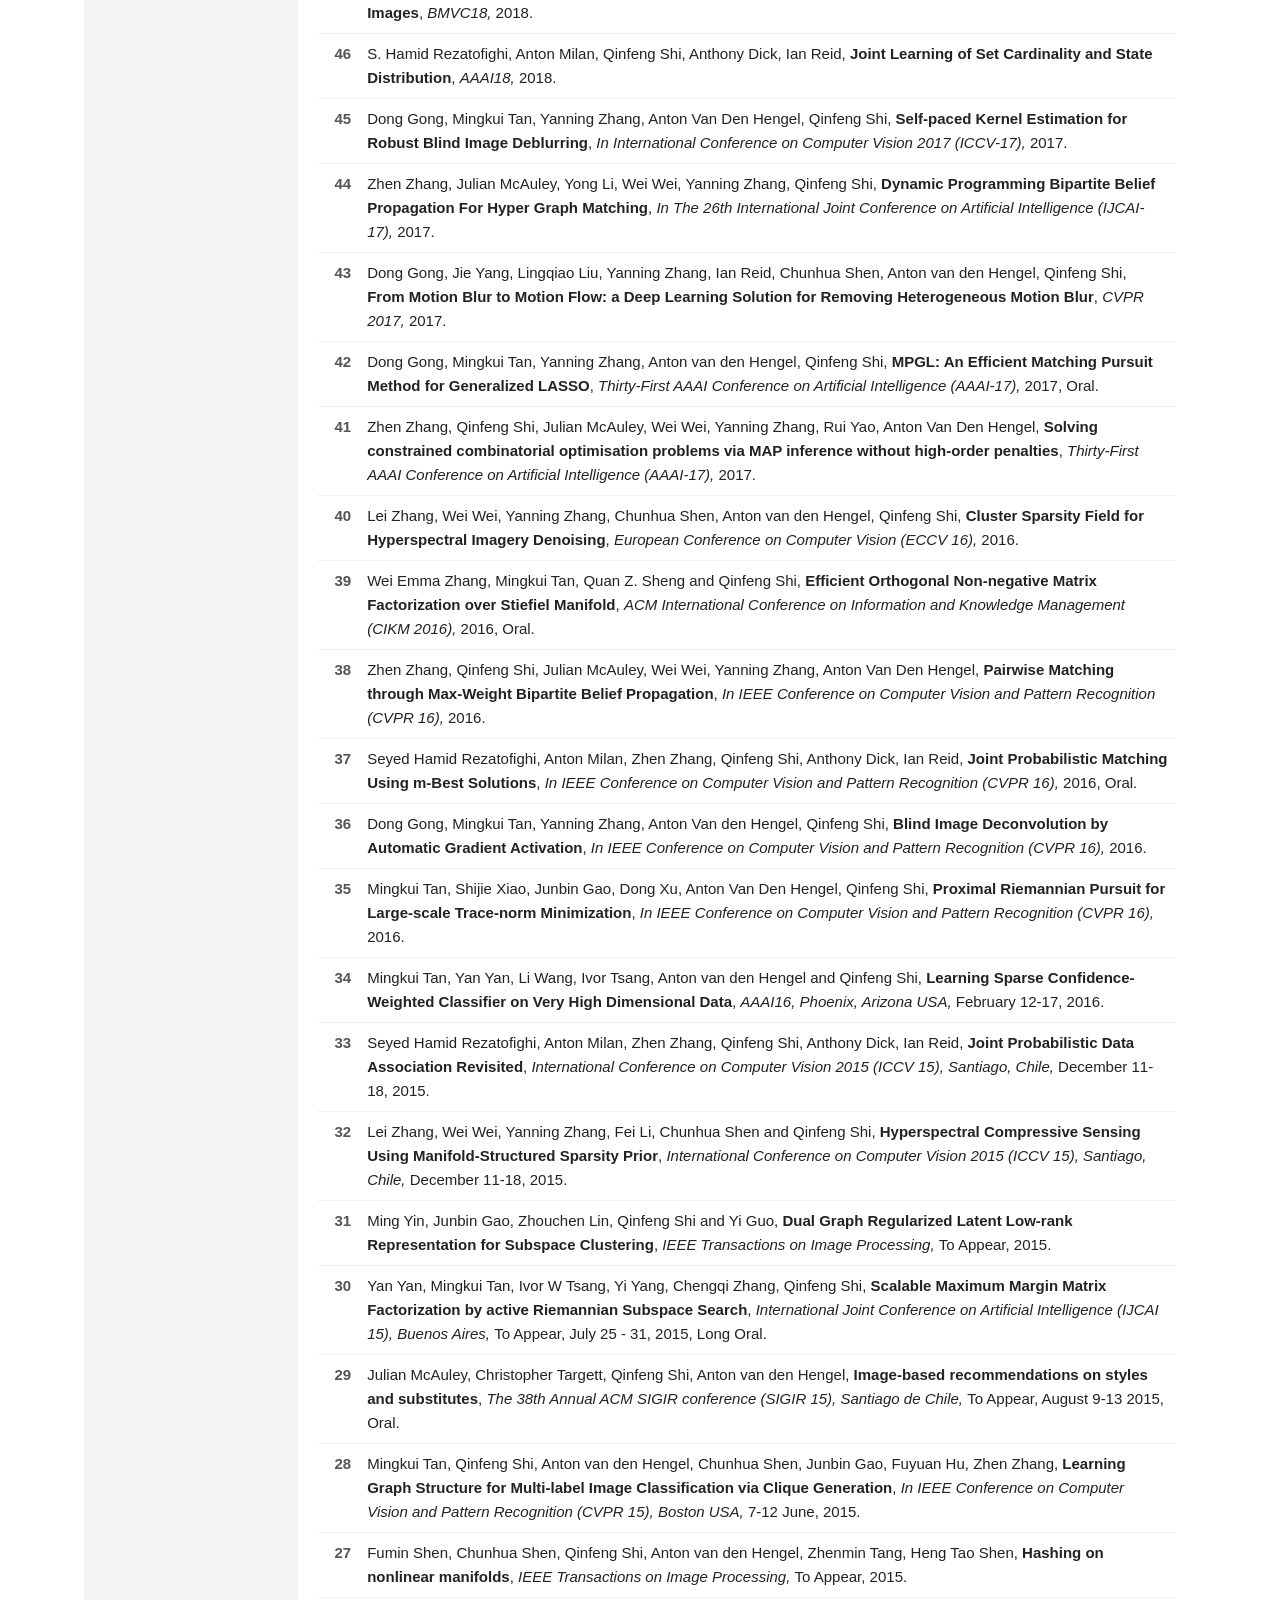
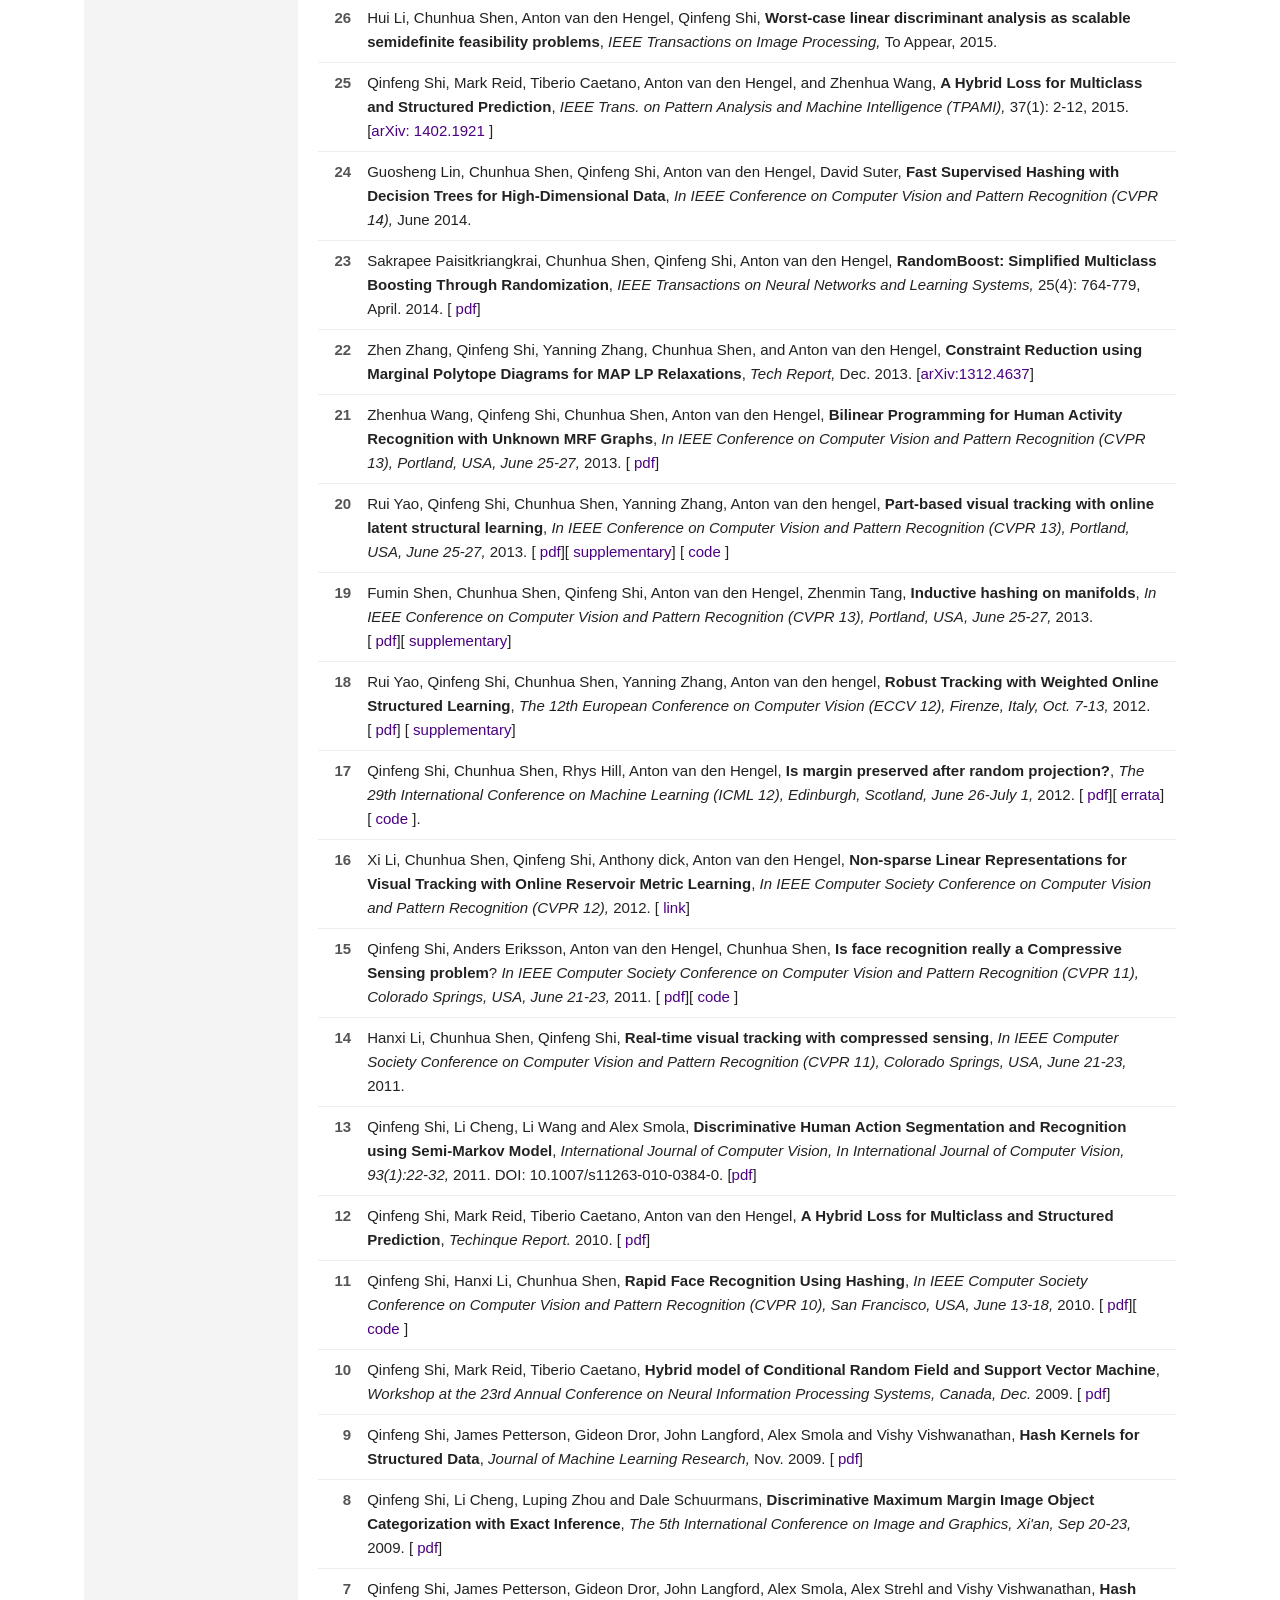
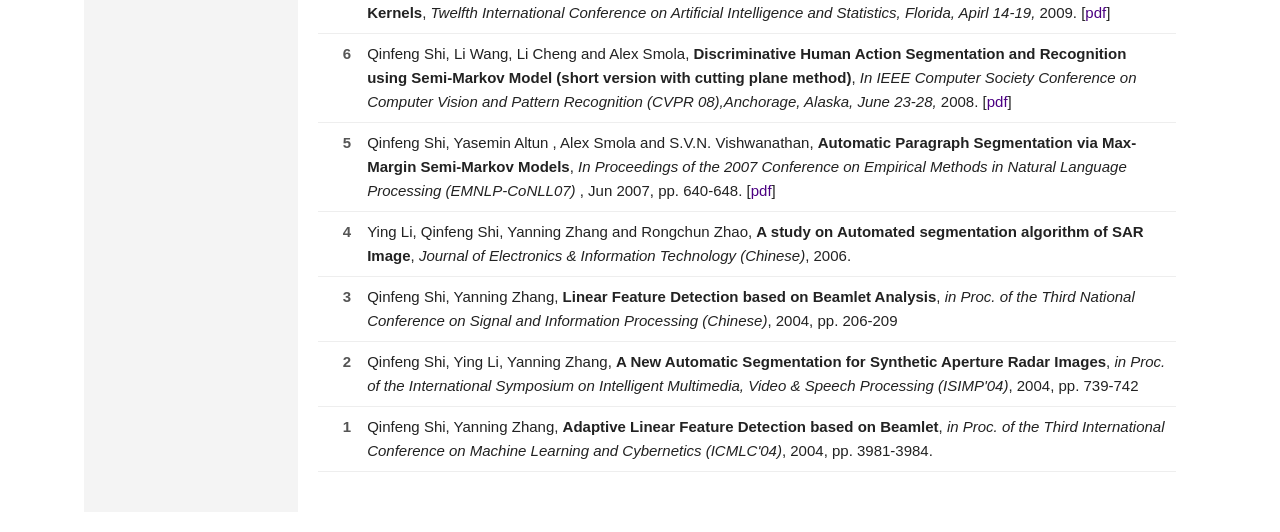
==== commit 633c0fde: "Add files via upload" ====
--- a/pubs.html
+++ b/pubs.html
@@ -54,6 +54,14 @@
     <a name="pubs"></a>
     <table cellpadding="5" cellspacing="0">
     	<tr>
+        <td valign="top">117</td>
+        <td>
+          <img src="images/new.gif"> Guanjie Li, Shilin Zhang, Jodie A. Yuwono, Xinyu Li, Javen Qinfeng Shi, Chunsheng Wang, Zaiping Guo,
+          <b>Hydrophobic Liquid Electrolyte Interphases for Efficient Aqueous Zinc Batteries</b>,
+          <i>Nature Nanotechnology (Accepted)</i> 2026. <br />
+        </td>
+      </tr>
+    	<tr>
         <td valign="top">116</td>
         <td>
           <img src="images/new.gif"> Wenkang Jiang, Yuhang Liu, Erdun Gao, Ehsan Abbasnejad, Lina Yao, and Javen Qinfeng Shi,
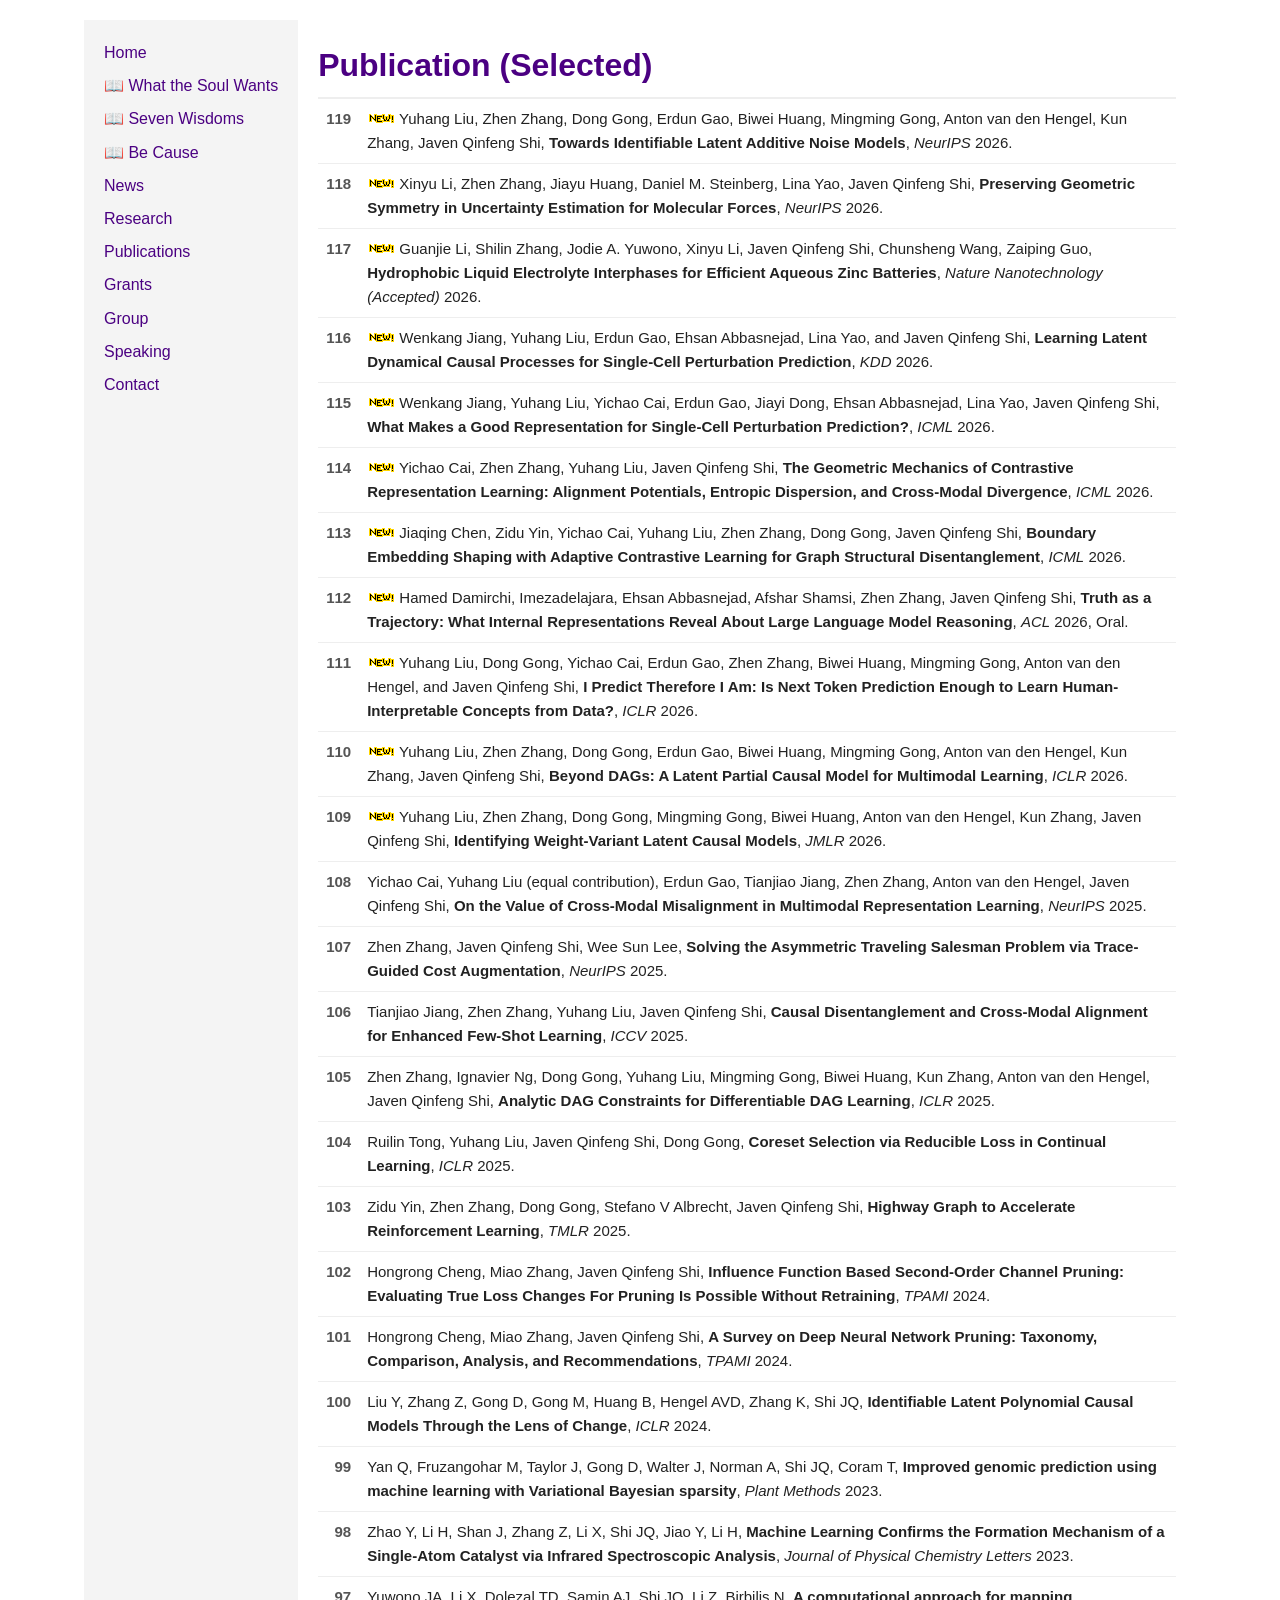
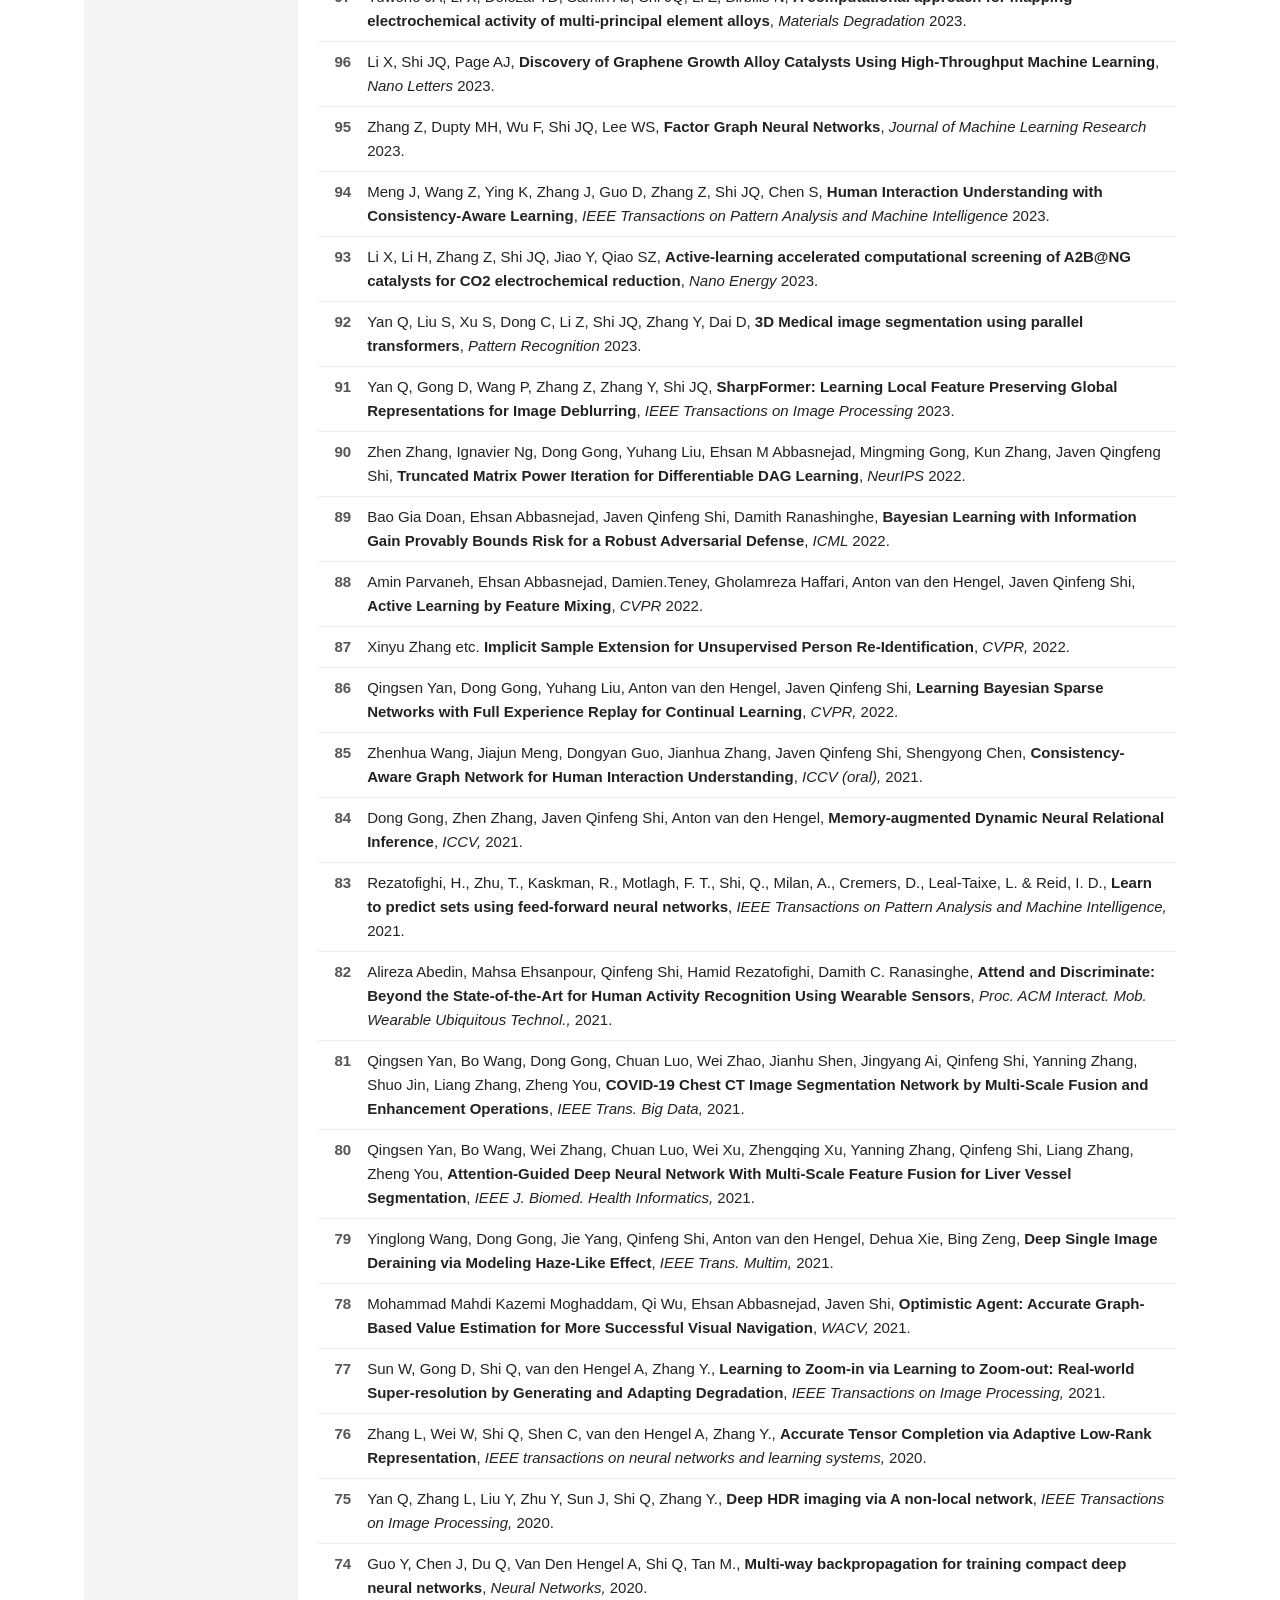
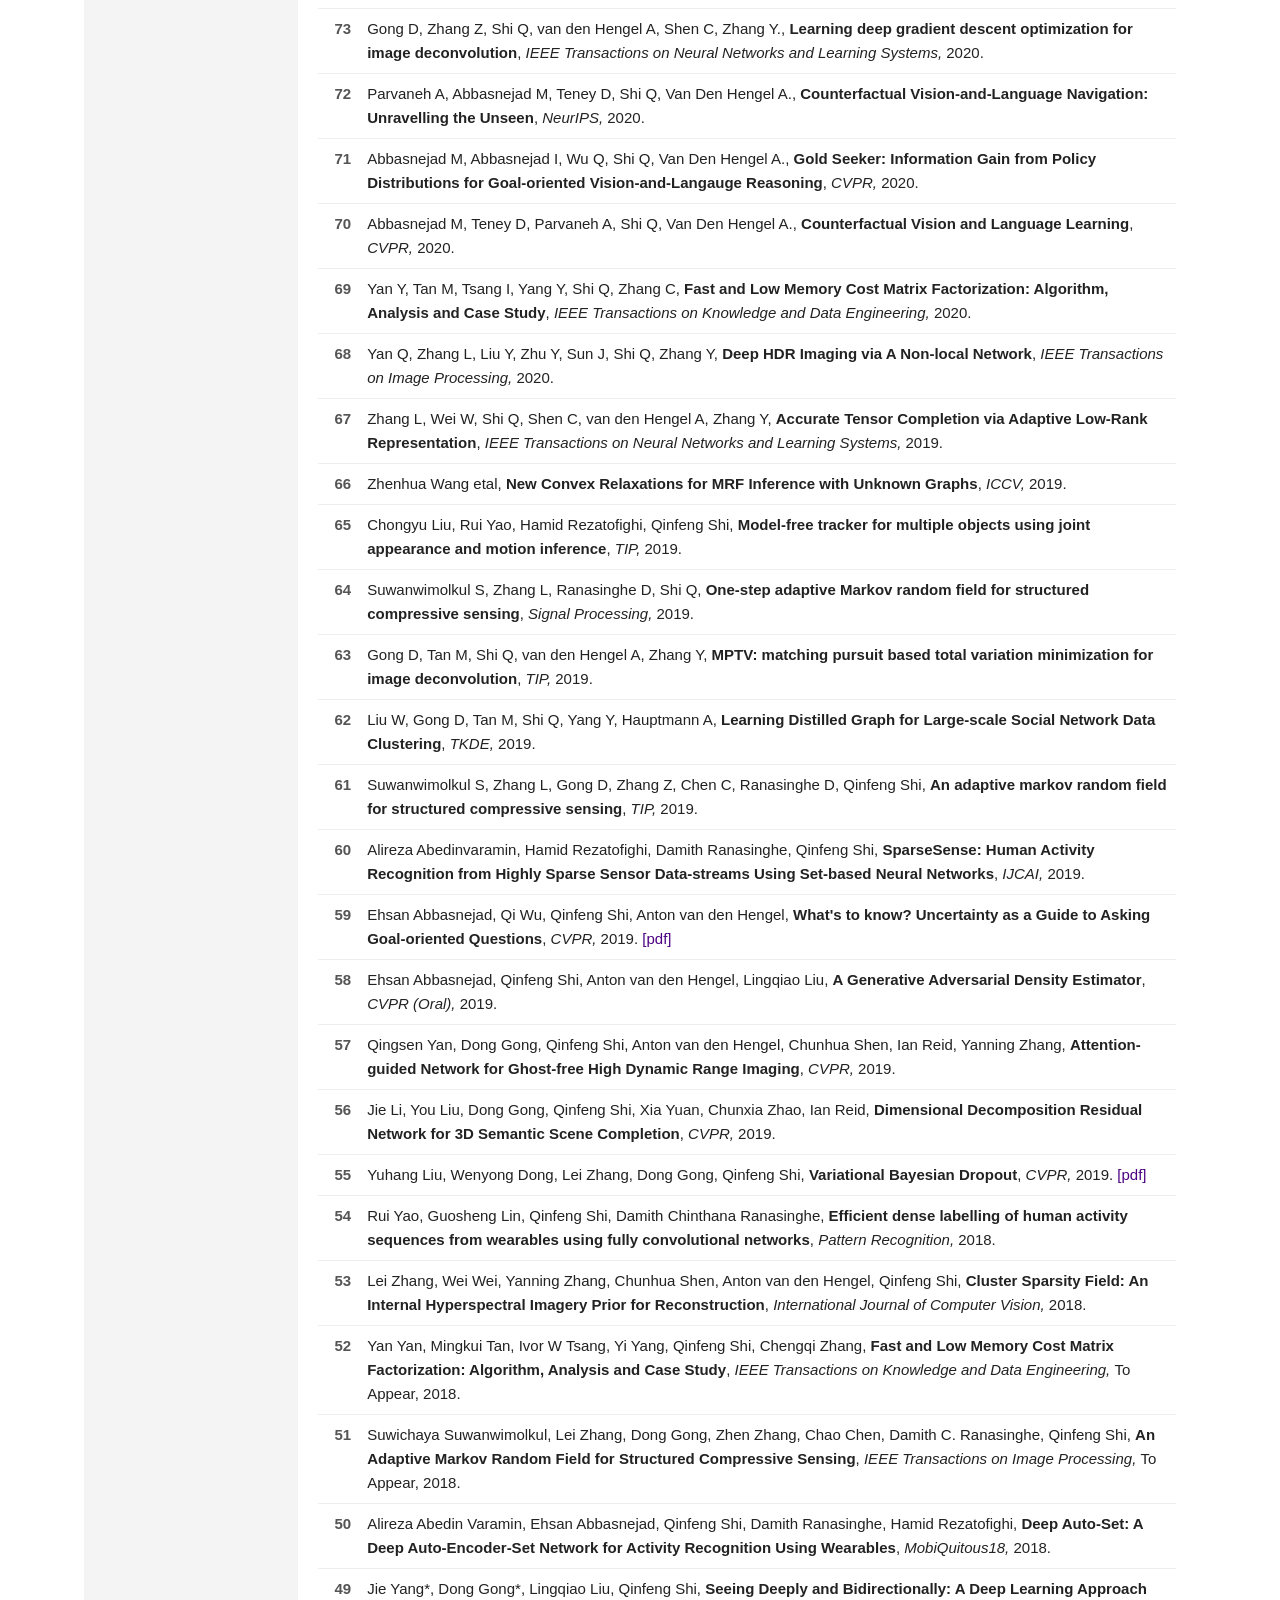
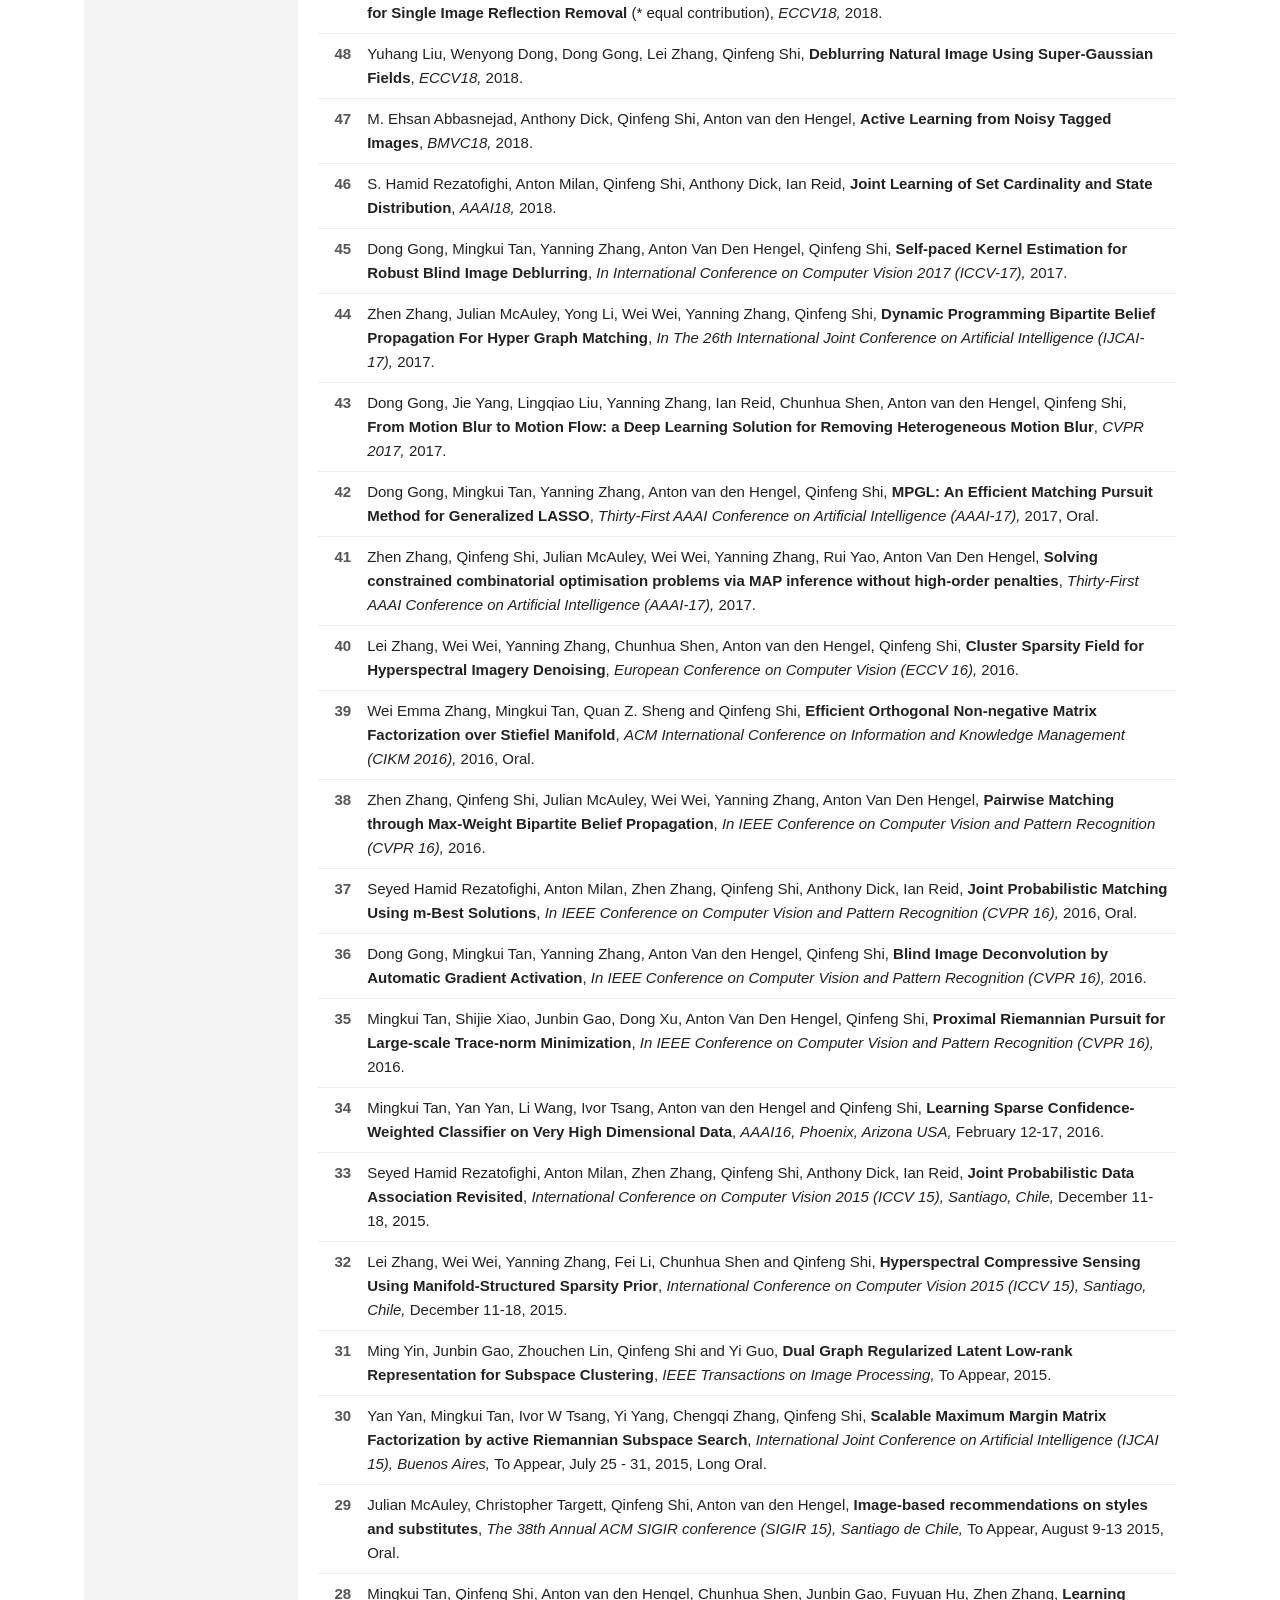
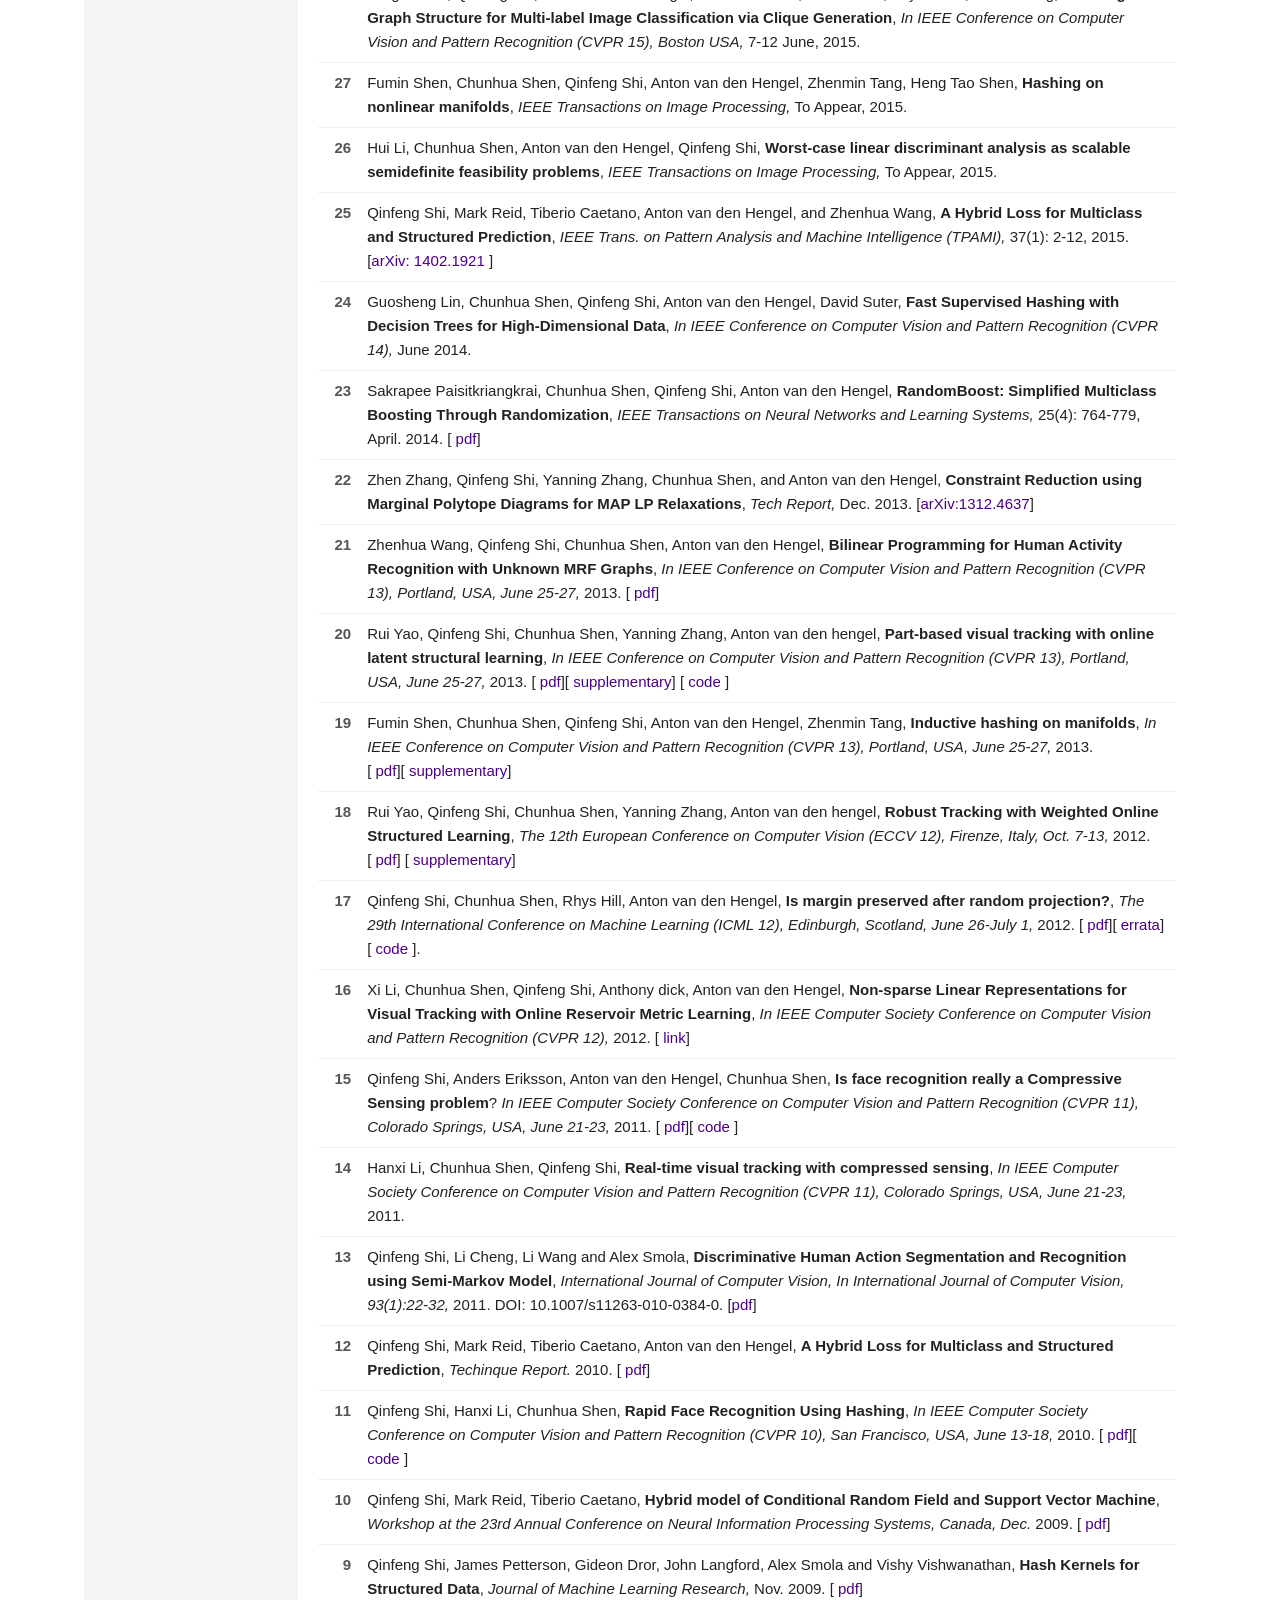
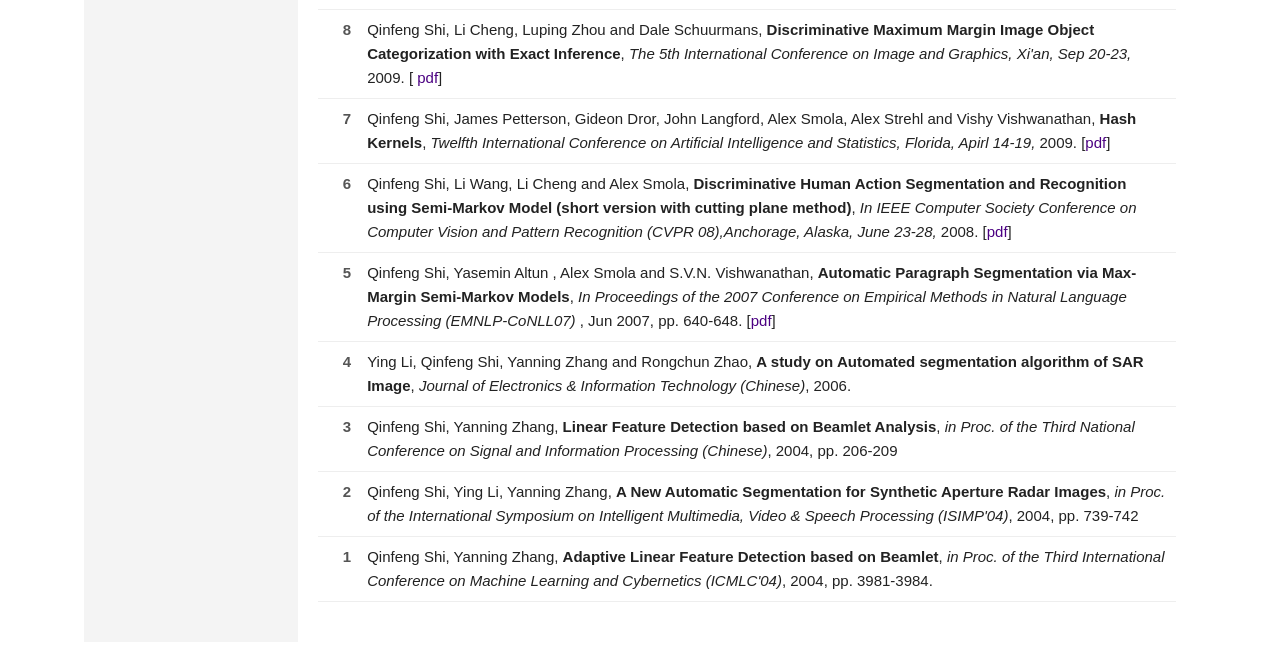
==== commit 4477c7c3: "Add files via upload" ====
--- a/pubs.html
+++ b/pubs.html
@@ -54,6 +54,22 @@
     <a name="pubs"></a>
     <table cellpadding="5" cellspacing="0">
     	<tr>
+        <td valign="top">119</td>
+        <td>
+          <img src="images/new.gif"> Yuhang Liu, Zhen Zhang, Dong Gong, Erdun Gao, Biwei Huang, Mingming Gong, Anton van den Hengel, Kun Zhang, Javen Qinfeng Shi,
+          <b>Towards Identifiable Latent Additive Noise Models</b>,
+          <i>NeurIPS</i> 2026. <br />
+        </td>
+      </tr>
+      <tr>
+        <td valign="top">118</td>
+        <td>
+          <img src="images/new.gif"> Xinyu Li, Zhen Zhang, Jiayu Huang, Daniel M. Steinberg, Lina Yao, Javen Qinfeng Shi,
+          <b>Preserving Geometric Symmetry in Uncertainty Estimation for Molecular Forces</b>,
+          <i>NeurIPS</i> 2026. <br />
+        </td>
+      </tr>
+    	<tr>
         <td valign="top">117</td>
         <td>
           <img src="images/new.gif"> Guanjie Li, Shilin Zhang, Jodie A. Yuwono, Xinyu Li, Javen Qinfeng Shi, Chunsheng Wang, Zaiping Guo,
